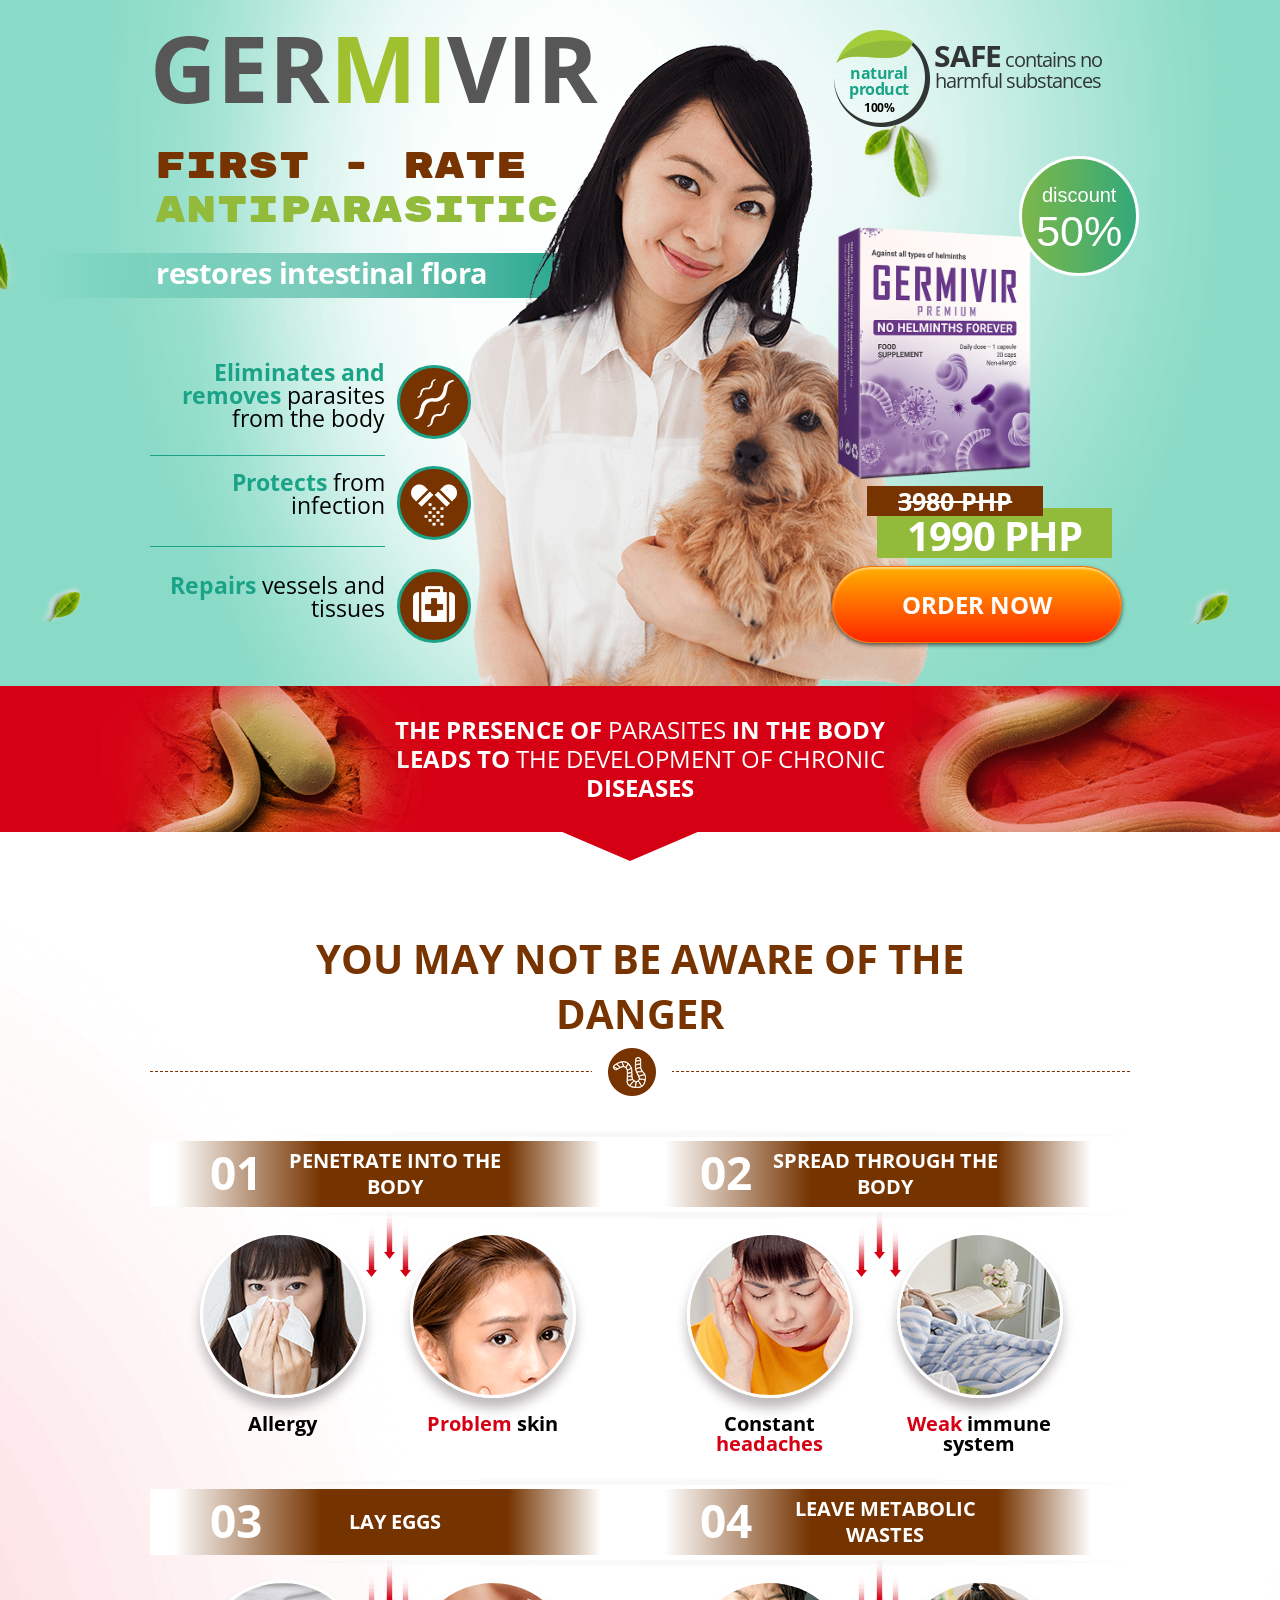
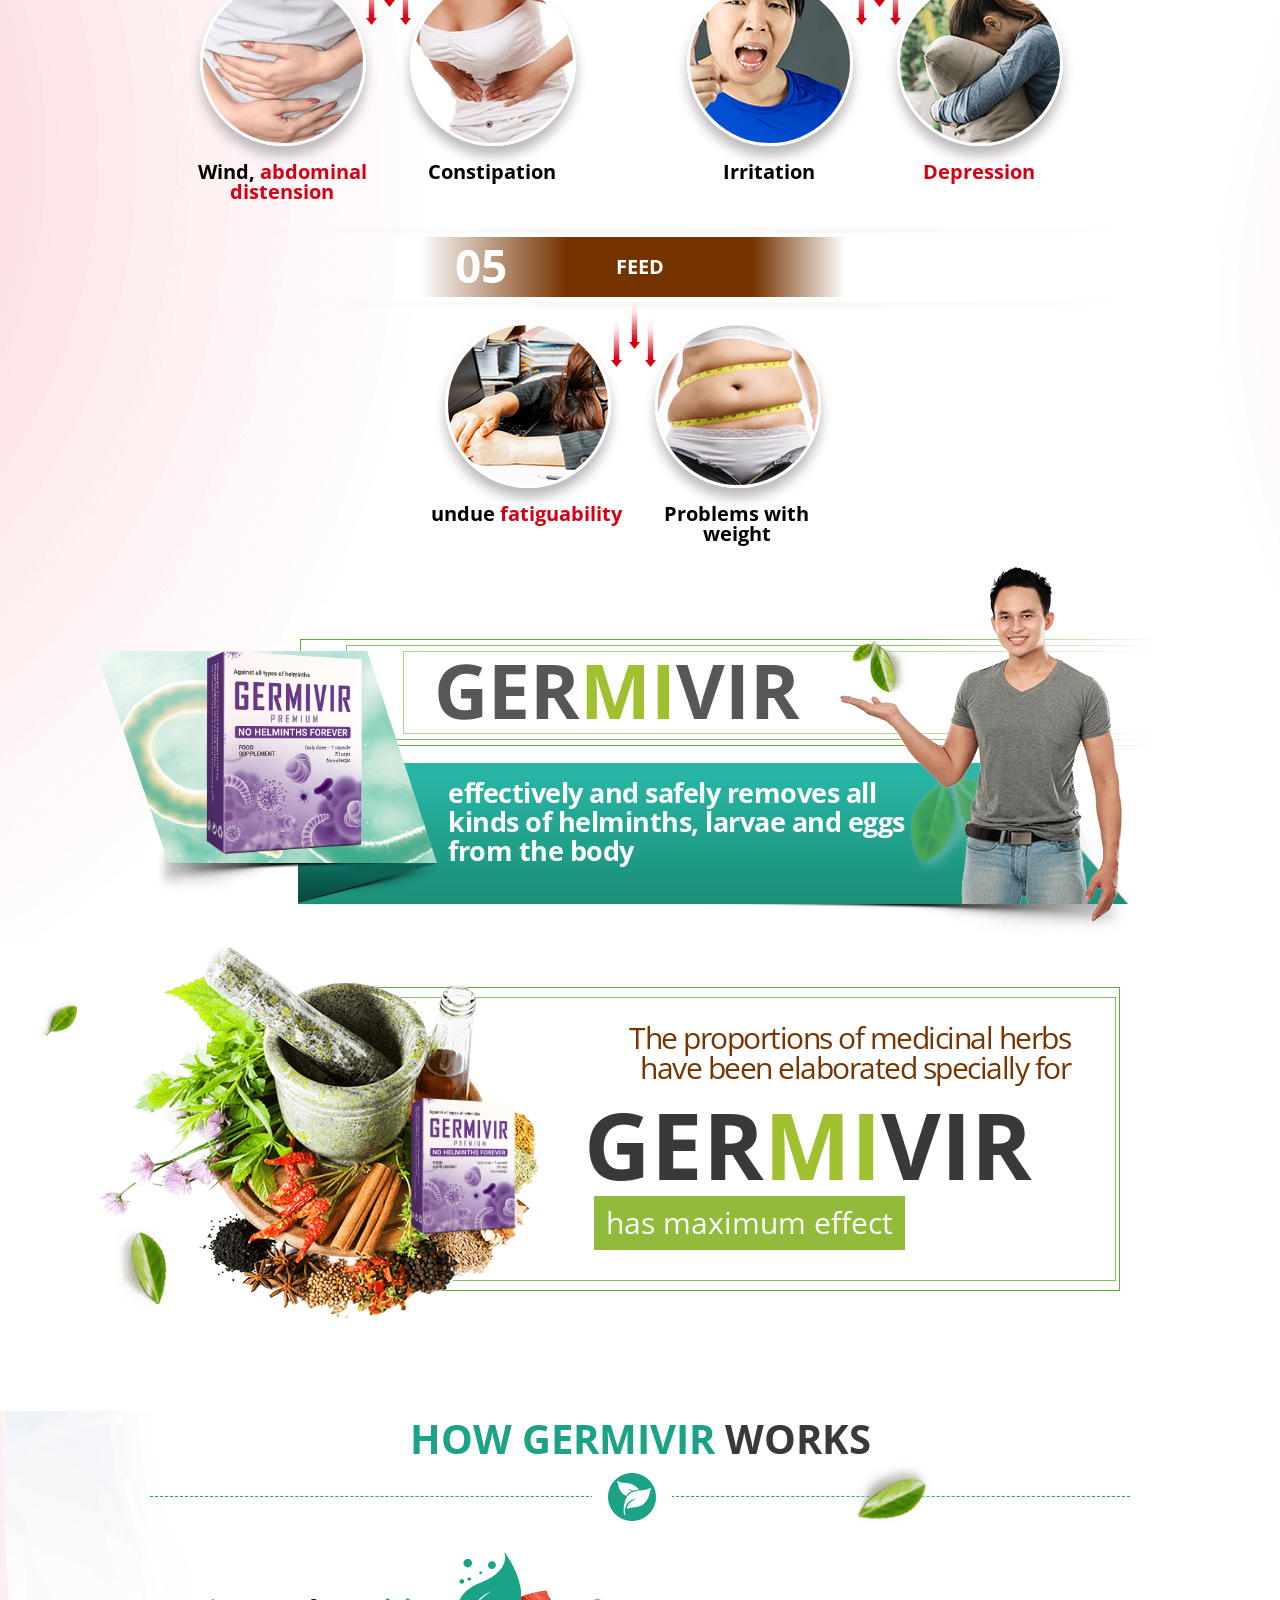
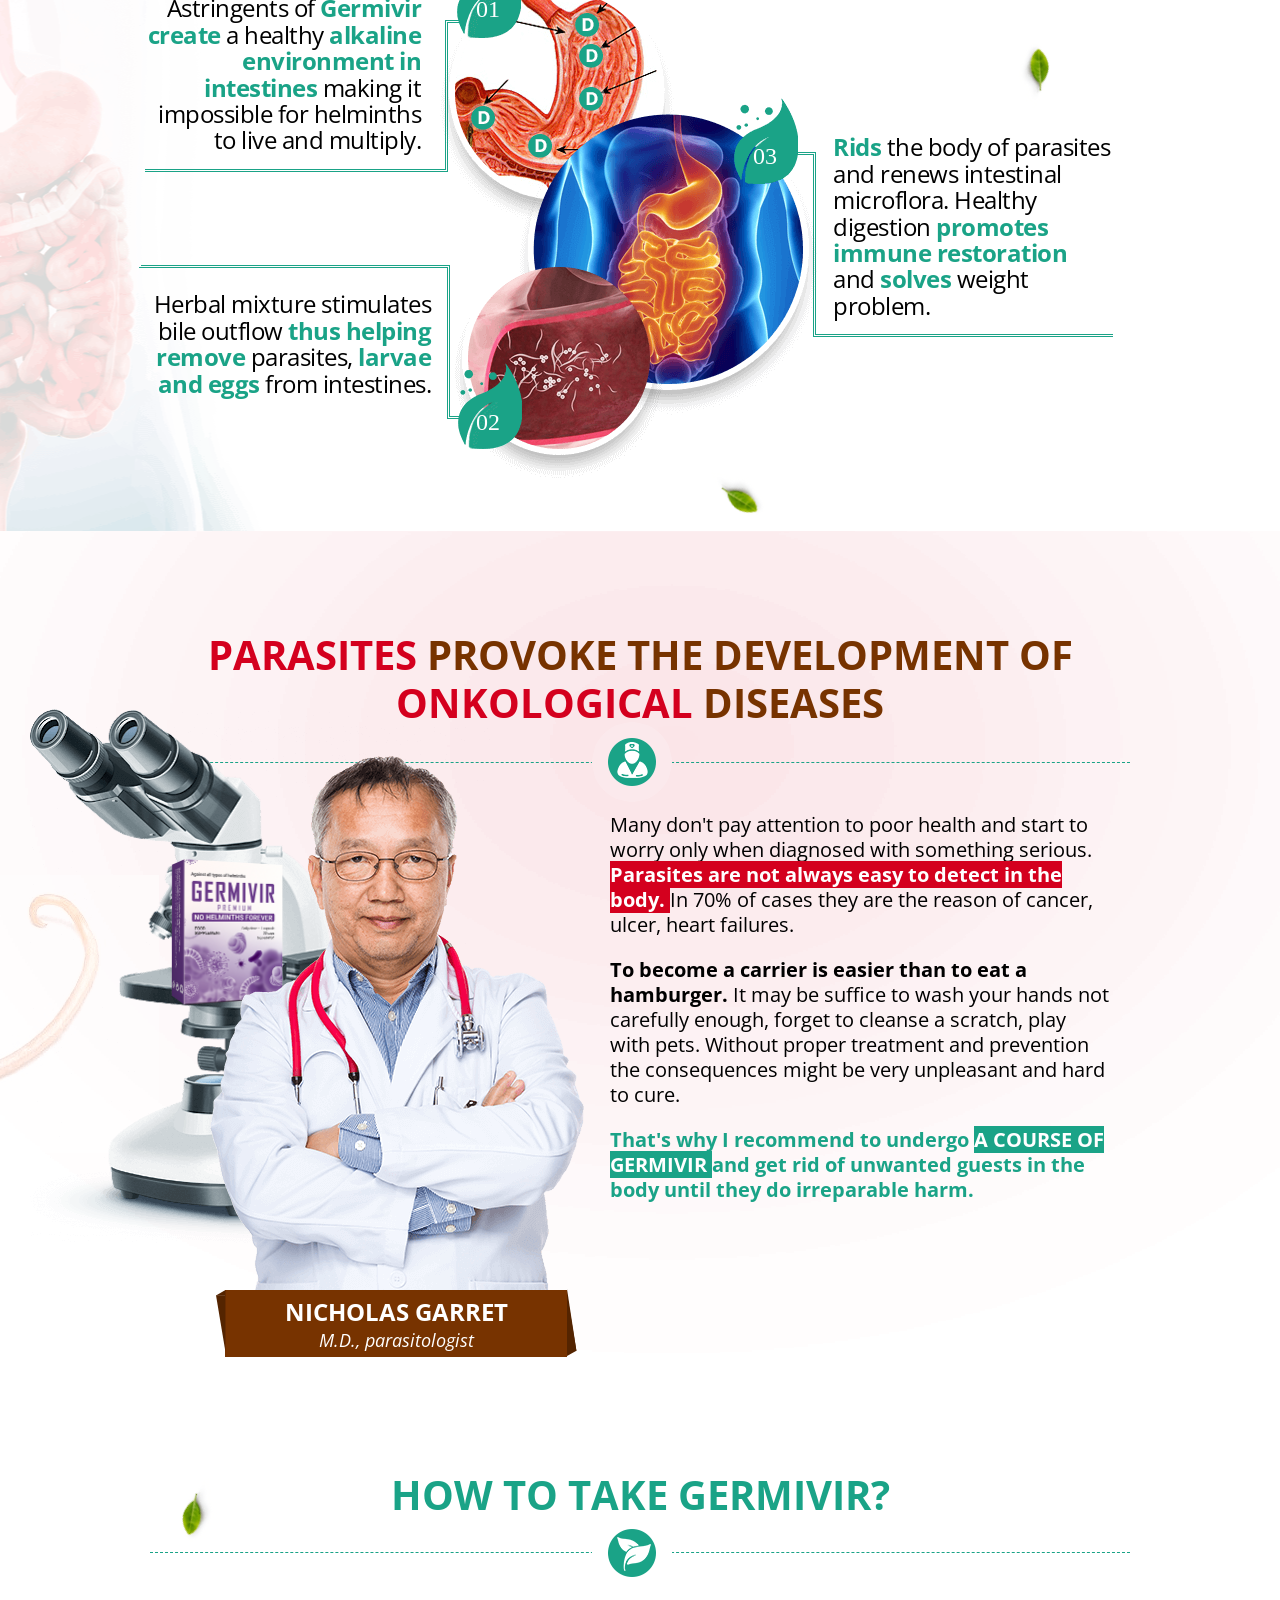
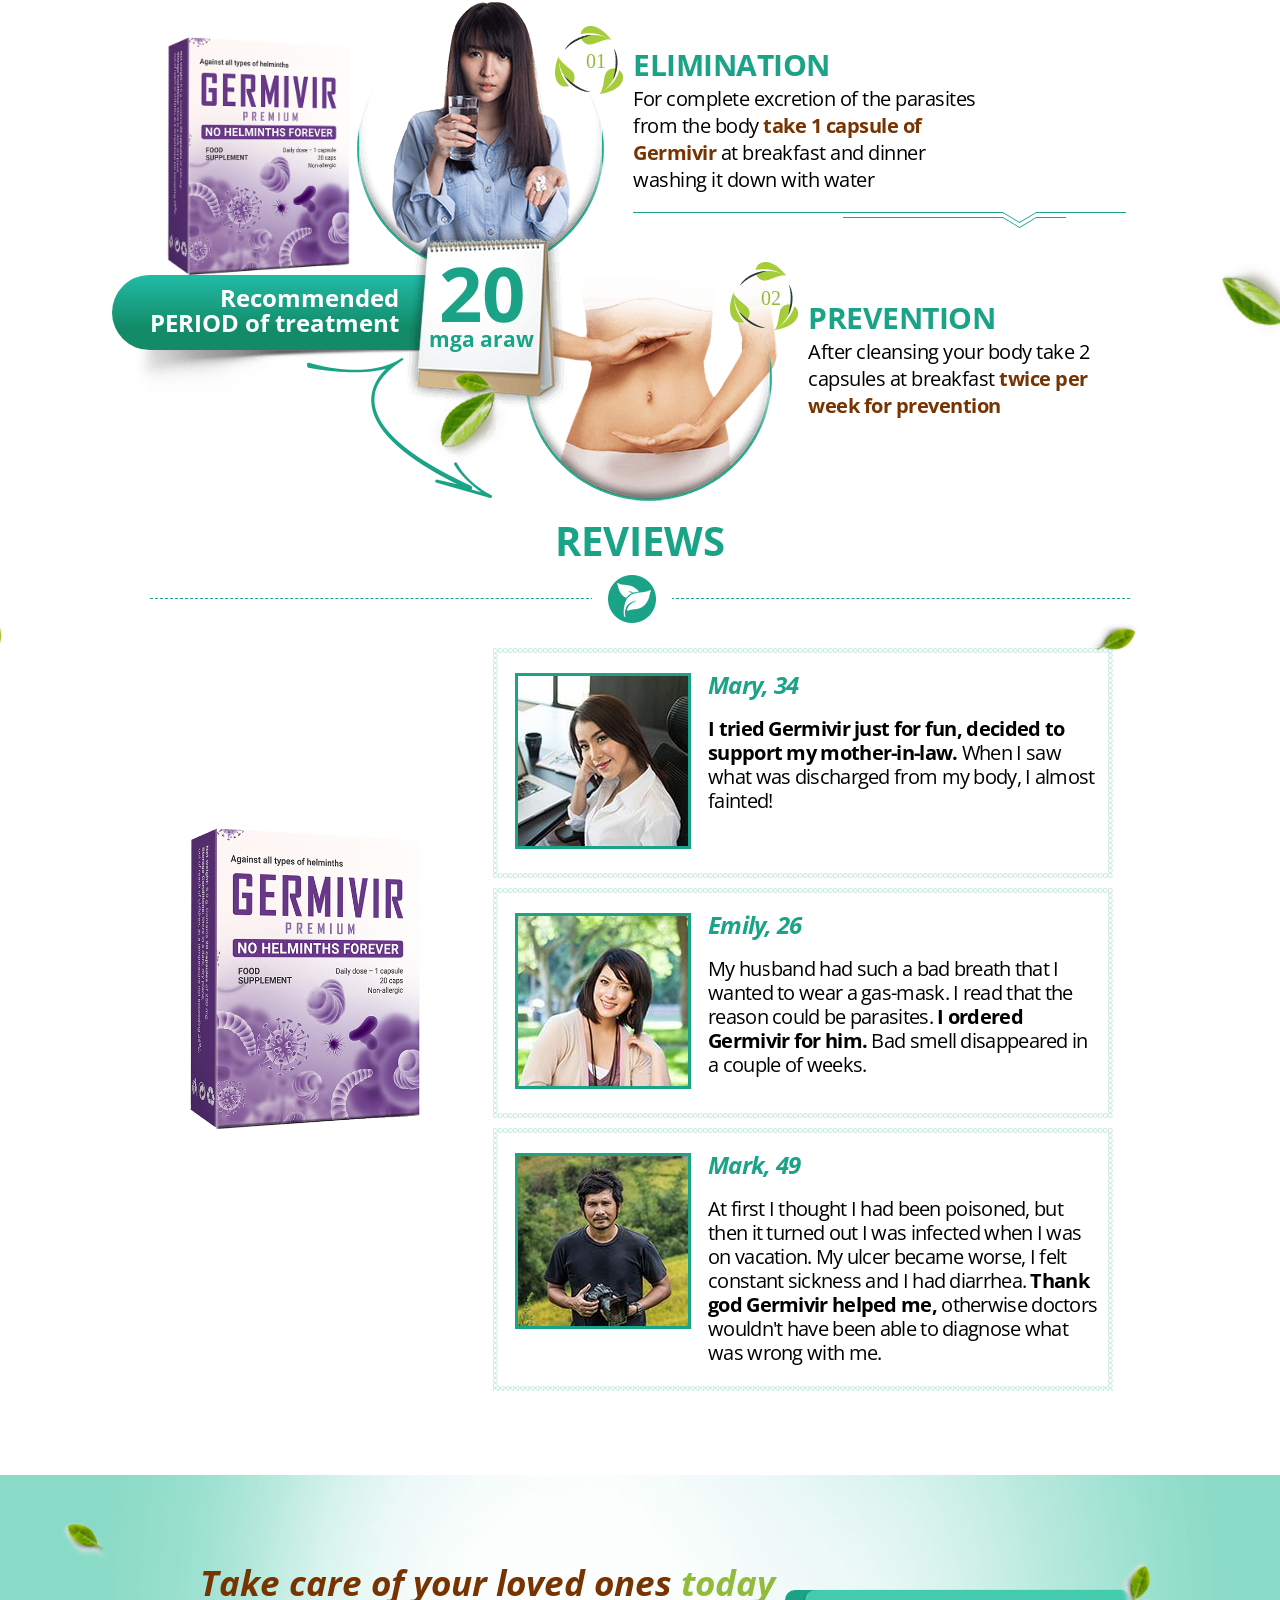
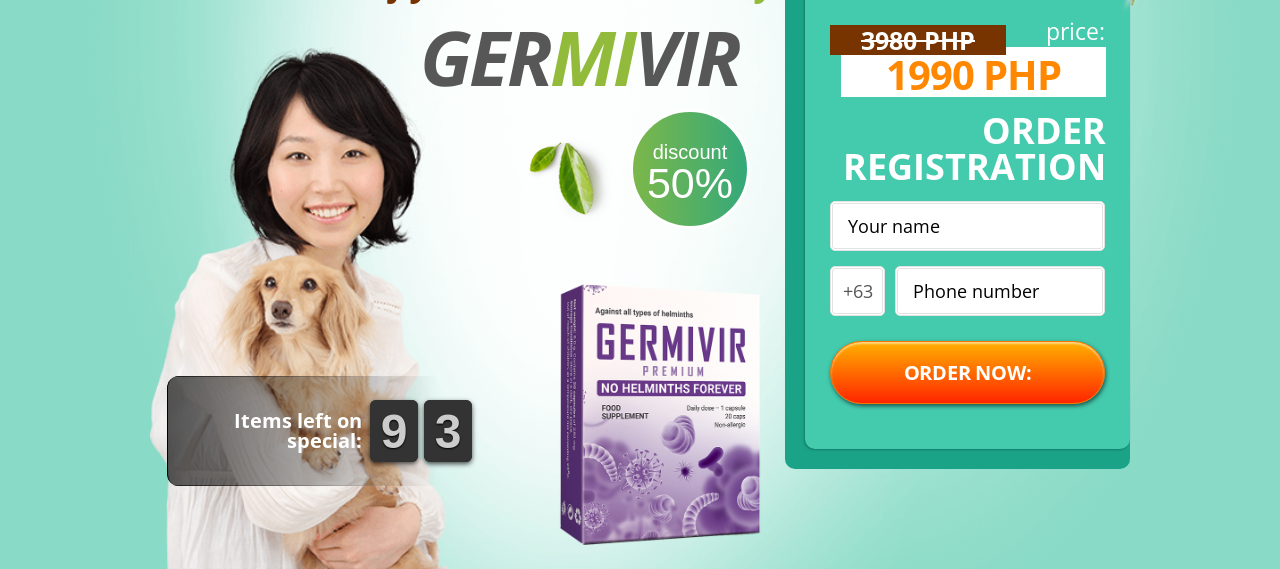
==== index.html @ 1454f328 "First commit: Landing Germivir Filipinas" ====
<!DOCTYPE html>
<html>

<head>
    <meta charset="utf-8">
    <meta content="width=device-width,initial-scale=1" name="viewport">
    <title> Germivir </title>
    <link rel="shortcut icon" href="img/favicon.png" type="image/x-icon">
    <link rel="preconnect" href="https://fonts.googleapis.com">
    <link rel="preconnect" href="https://fonts.gstatic.com" crossorigin>
    <link href="https://fonts.googleapis.com/css?family=Open+Sans:400,700|Rubik+Mono+One" rel="stylesheet">
    <link href="css/style.css" rel="stylesheet">
    <link href="css/flipclock1.css" rel="stylesheet">
    <link href="css/adaptiv.css" rel="stylesheet">
    <link href="css/slick.css" rel="stylesheet">
    <style>.blockRedLine3103 {display: none !important; }</style>
<script type="text/javascript" src="script_land.js" defer></script></head>

<body>
    <section class="section_first">
        <div class="limit">
            <div class="left_wrap">
                <div class="logo">Ger<span>mi</span>vir</div>
            </div>
            <div class="right_wrap">
                <div class="prod_natural">
                    <div class="icon">
                        <span> natural product</span>
                        <span>100%</span>
                    </div>
                    <span><b>safe</b> contains no harmful substances </span>
                </div>
            </div>
            <div class="container">
                <div class="left-cell">
                    <div class="slogan">
                        <div>
                            <p>First - rate <span> antiparasitic </span></p>
                        </div>
                    </div>
                    <div class="green_walper">
                        <p> restores intestinal flora </p>
                    </div>
                    <div class="problems">
                        <p><span> Eliminates and removes </span> parasites from the body </p>
                        <p><span> Protects </span> from infection </p>
                        <p><span> Repairs </span> vessels and tissues </p>
                    </div>
                </div>
                <div class="right-cell">
                    <div class="right_wrap_block">
                        <div class="prod_wrap">
                            <img class="image-web" src="img/5_product.png" width="260" alt="">
                            <img class="image-mob" src="img/1_product-mob.png" alt="">
                        </div>
                        <div class="sale">
                            <span> discount </span>
                            <span> 50% </span>
                        </div>
                        <div class="price_place">
                            <div class="praces">
                                <span class="old_price al-cost-promo">€</span>
                                <span class="new_price al-cost">€</span>
                            </div>
                            <div class="btn_shadow">
                                <button class="btn toform"> Order now</button>
                            </div>
                        </div>
                    </div>
                </div>
            </div>
        </div>
    </section>
    <section class="section_two">
        <div class="limit">
            <div class="text">
                <b>THE PRESENCE OF</b> PARASITES <b>IN THE BODY LEADS TO</b> THE DEVELOPMENT OF CHRONIC
                <b>DISEASES</b>
            </div>
        </div>
    </section>
    <section class="section_three">
        <div class="limit">
            <div class="header_three">
                <span> YOU MAY NOT BE AWARE OF <b>THE DANGER</b> </span>
            </div>
            <div class="body_three">
                <div class="section_three_punkts">
                    <div class="punkts-content">
                        <div class="before">01</div>
                        <span> PENETRATE INTO THE BODY </span>
                    </div>
                    <div class="punkts-content-img image-mob">
                        <div>
                            <div>
                                <span class="punkt-one"></span>
                                <p> Allergy </p>
                            </div>
                            <div>
                                <span class="punkt-two"></span>
                                <p><b>Problem</b> skin </p>
                            </div>
                        </div>
                    </div>
                    <div class="punkts-content">
                        <div class="before">02</div>
                        <span> SPREAD THROUGH THE BODY </span>
                    </div>
                </div>
                <div class="punkts-content-img">
                    <div class="image-web">
                        <div>
                            <span class="punkt-one">
                            </span>
                            <p> Allergy </p>
                        </div>
                        <div>
                            <span class="punkt-two"></span>
                            <p><b>Problem</b> skin </p>
                        </div>
                    </div>
                    <div class="last_div">
                        <div>
                            <span class="punkt-one"></span>
                            <p> Constant <b>headaches</b></p>
                        </div>
                        <div>
                            <span class="punkt-two"></span>
                            <p><b>Weak</b> immune system </p>
                        </div>
                    </div>
                </div>
            </div>
            <div class="body_three">
                <div class="section_three_punkts">
                    <div class="punkts-content">
                        <div class="before">03
                        </div>
                        <span> LAY EGGS </span>
                    </div>
                    <div class="punkts-content-img image-mob">
                        <div>
                            <div>
                                <span class="punkt-one"></span>
                                <p> Wind, <b>abdominal distension</b></p>
                            </div>
                            <div>
                                <span class="punkt-two"></span>
                                <p> Constipation </p>
                            </div>
                        </div>
                    </div>
                    <div class="punkts-content">
                        <div class="before">04</div>
                        <span> LEAVE METABOLIC WASTES </span>
                    </div>
                </div>
                <div class="punkts-content-img">
                    <div class="image-web">
                        <div>
                            <span class="punkt-one"></span>
                            <p> Wind, <b>abdominal distension</b></p>
                        </div>
                        <div>
                            <span class="punkt-two"></span>
                            <p> Constipation </p>
                        </div>
                    </div>
                    <div class="last_div">
                        <div>
                            <span class="punkt-one"></span>
                            <p> Irritation </p>
                        </div>
                        <div>
                            <span class="punkt-two"></span>
                            <p><b>Depression</b></p>
                        </div>
                    </div>
                </div>
            </div>
            <div class="body_three">
                <div class="section_three_punkts">
                    <div class="punkts-content">
                        <div class="before">05</div>
                        <span> FEED </span>
                    </div>
                </div>
                <div class="punkts-content-img">
                    <div>
                        <div>
                            <span class="punkt-one"></span>
                            <p> undue <b>fatiguability</b></p>
                        </div>
                        <div>
                            <span class="punkt-two"></span>
                            <p> Problems with weight </p>
                        </div>
                    </div>
                </div>
            </div>
        </div>
        <div class="limit">
            <div class="footer_three">
                <div class="green_block">
                    <div class="logo">
                        Ger<span>mi</span>vir
                    </div>
                </div>
            </div>
            <div class="green_block-info">
                <div class="green_block-info-text">
                    <div class="green_lable"></div>
                    <span> effectively and safely removes all kinds of helminths, larvae and eggs from the body </span>
                </div>
            </div>
        </div>
    </section>
    <!-- <section class="section_four">
        <div class="limit">
            <div class="header_four">
                <span> Only <b>natural</b> components </span>
            </div>
            <div class="row image-web">
                <div class="block">
                    <div class="block-row-one">
                        Five-petal Tibetan yarrow
                    </div>
                    <div class="block-row-two">
                        <div class="block-row-circle">
                            <div class="block-two-circle">
                            </div>
                        </div>
                        Paralizes helminths and contributes to their desintegration
                    </div>
                </div>
                <div class="block">
                    <div class="block-row-one">
                        Altai centaury
                    </div>
                    <div class="block-row-two">
                        <div class="block-row-circle">
                            <div class="block-two-circle">
                            </div>
                        </div>
                        Removes toxins and parasites from the body
                    </div>
                </div>
                <div class="block">
                    <div class="block-row-one">
                        Japanese narrow-leaved сloves
                    </div>
                    <div class="block-row-two">
                        <div class="block-row-circle">
                            <div class="block-two-circle">
                            </div>
                        </div>
                        Heal the damage on mucous membranes inflicted by parasites
                    </div>
                </div>
            </div>
            <div class="body_four image-mob">
                <div class="body_four-block">
                    <p> Five-petal Tibetan yarrow </p>
                    <div class="body_four-block-position">
                        <div class="block_centre">
                        </div>
                        <p class="green_text"> Paralizes helminths and contributes to their desintegration </p>
                    </div>
                </div>
                <div class="body_four-block">
                    <p> Altai centaury </p>
                    <div class="body_four-block-position">
                        <div class="block_centre">
                        </div>
                        <p class="green_text"> Removes toxins and parasites from the body </p>
                    </div>
                </div>
                <div class="body_four-block">
                    <p> Mga dahong-makitid na mga bumbilya </p>
                    <div class="body_four-block-position">
                        <div class="block_centre">
                        </div>
                        <p class="green_text"> Heal the damage on mucous membranes inflicted by parasites </p>
                    </div>
                </div>
            </div>
            <div class="image-mob green_line">
                <div class="btn_shadow">
                    <button class="btn toform"> Order now</button>
                </div>
            </div>
        </div>
    </section> -->
    <section class="section_five">
        <div class="limit">
            <div class="header_five">
                <div class="green_block">
                    <div> The proportions of medicinal herbs have been elaborated specially for
                    </div>
                    <div class="logo">Ger<span>mi</span>vir</div>
                    <p> has maximum effect </p>
                </div>
            </div>
        </div>
    </section>
    <section class="section_six">
        <div class="limit">
            <div class="header_six">
                <span> How Germivir <b>works</b></span>
            </div>
            <div class="section_six_blocks">
                <div class="body_six">
                    <img alt="" class="image-web" src="img/4_img_1.png">
                    <img alt="" class="image-mob" src="img/4_img_1-mob.png">
                    <div class="body_six_number image-web">01
                    </div>
                    <div class="body_six_number image-mob">1
                    </div>
                    <span class="body_six_text">
                        Astringents of <b>Germivir create</b> a healthy <b>alkaline environment in intestines</b> making it impossible for helminths to live and multiply.
                    </span>
                </div>
                <div class="body_six">
                    <img alt="" class="image-web" src="img/4_img_2.png">
                    <img alt="" class="image-mob" src="img/4_img_2-mob.png">
                    <div class="body_six_number image-web">02</div>
                    <div class="body_six_number image-mob">2</div>
                    <span class="body_six_text">
                        Herbal mixture stimulates bile outflow <b>thus helping remove</b> parasites, <b>larvae and eggs</b> from intestines.
                    </span>
                </div>
            </div>
            <div class="last_block">
                <div class="body_six-right">
                    <img alt="" class="image-web" src="img/4_img_3.png">
                    <img alt="" class="image-mob" src="img/4_img_3-mob.png">
                    <div class="body_six_number image-web">03
                    </div>
                    <div class="body_six_number image-mob">3
                    </div>
                    <span class="body_six_text">
                        <b>Rids</b> the body of parasites and renews intestinal microflora. Healthy digestion <b>promotes immune restoration</b> and <b>solves</b> weight problem.
                    </span>
                </div>
            </div>
        </div>
    </section>
    <section class="section_seven">
        <div class="limit">
            <div class="header_seven">
                <span><b>Parasites</b> provoke the development of <b>onkological</b> diseases </span>
            </div>
            <div class="body_seven">
                <img alt="" class="doctor" src="img/5_doctor.png">
                <div class="fio">
                    <div class="wrapper">
                        <svg class="header__angle__svg" preserveAspectRatio="none" version="1.1" viewBox="0 0 100 100" xml:space="preserve">
                            <polygon class="first__triangle" points="92,0 92,8.2 0,8.2 ">
                            </polygon>
                            <polygon class="last__triangle" points="92,8  92,92 0,8">
                            </polygon>
                        </svg>
                    </div>
                    <div> Nicholas Garret</div>
                    <div><i> M.D., parasitologist </i></div>
                    <div class="wrapper">
                        <svg class="header__angle__svg" preserveAspectRatio="none" version="1.1" viewBox="0 0 100 100" xml:space="preserve">
                            <polygon class="first__triangle" points="0,0  92,92.2  0,92.2">
                            </polygon>
                            <polygon class="last__triangle" points="0,7.8  92,92.2  0,100">
                            </polygon>
                        </svg>
                    </div>
                </div>
                <div class="body_seven-img">
                    <img alt="" src="img/5_product.png">
                </div>
                <div class="body_seven_right_block">
                    <p> Many don't pay attention to poor health and start to worry only when diagnosed with something serious.
                        <span> Parasites are not always easy to detect in the body. </span> In 70% of cases they are the reason of cancer, ulcer, heart failures.
                    </p>
                    <p>
                        <strong> To become a carrier is easier than to eat a hamburger. </strong> It may be suffice to wash your hands not carefully enough, forget to cleanse a scratch, play with pets. Without proper treatment and prevention the consequences might be very unpleasant and hard to cure.
                    </p>
                    <p> That's why I recommend to undergo
                        <span> a course of Germivir </span> and get rid of unwanted guests in the body until they do irreparable harm.
                    </p>
                </div>
            </div>
        </div>
    </section>
    <section class="section_eight">
        <div class="limit">
            <div class="header_eight">
                <span> How to take <b>Germivir?</b></span>
            </div>
            <div class="body_eight">
                <div class="body_eight_left_block image-web">
                    <img alt="" class="product" src="img/5_product.png">
                    <div class="body_eight_green_block">
                        <span> Recommended <b>period</b> of treatment </span>
                    </div>
                    <div class="calendar_text">
                        <p>20</p>mga araw
                    </div>
                </div>
                <div class="body_eight_right_block">
                    <div class="section_eight_wrap_box">
                        <img alt="" class="image-web" src="img/6_foto_1.png">
                        <span>01
                        </span>
                        <div>
                            <p> Elimination </p>
                            <p> For complete excretion of the parasites from the body
                                <b>take 1 capsule of Germivir</b> at breakfast and dinner washing it down with water
                            </p>
                        </div>
                    </div>
                    <div class="section_eight_wrap_box">
                        <img alt="" class="image-web" src="img/6_foto_2.png">
                        <span>02
                        </span>
                        <div>
                            <p> Prevention </p>
                            <p> After cleansing your body take 2 capsules at breakfast
                                <b>twice per week for prevention</b>
                            </p>
                        </div>
                    </div>
                </div>
                <div class="body_eight_left_block image-mob">
                    <img alt="" class="product" src="img/5_product.png">
                    <div class="body_eight_green_block">
                        <span> Recommended <b>period</b> of treatment </span>
                    </div>
                    <div class="calendar_text">
                        <p>20</p> mga araw
                    </div>
                </div>
            </div>
        </div>
    </section>
    <section class="section_nine">
        <div class="limit">
            <div class="header_eight">
                <span>Reviews</span>
            </div>
            <div class="body_nine">
                <div class="body_nine_left_block">
                    <img alt="" class="product" src="img/5_product.png">
                </div>
                <div class="body_nine_right_block image-web">
                    <div class="block_responces">
                        <div class="block_responces_background">
                            <div class="block_ava">
                            </div>
                            <p class="block_name"> Mary, 34 </p>
                            <p> <strong> I tried Germivir just for fun, decided to support my mother-in-law. </strong>
                                When I saw what was discharged from my body, I almost fainted! </p>
                        </div>
                    </div>
                    <div class="block_responces">
                        <div class="block_responces_background">
                            <div class="block_ava">
                            </div>
                            <p class="block_name"> Emily, 26 </p>
                            <p> My husband had such a bad breath that I wanted to wear a gas-mask. I read that the reason could be parasites.
                                <strong> I ordered Germivir for him. </strong> Bad smell disappeared in a couple of weeks.
                            </p>
                        </div>
                    </div>
                    <div class="block_responces">
                        <div class="block_responces_background">
                            <div class="block_ava">
                            </div>
                            <p class="block_name"> Mark, 49 </p>
                            <p> At first I thought I had been poisoned, but then it turned out I was infected when I was on vacation. My ulcer became worse, I felt constant sickness and I had diarrhea.
                                <strong> Thank god Germivir helped me, </strong> otherwise doctors wouldn't have been able to diagnose what was wrong with me.
                            </p>
                        </div>
                    </div>
                </div>
                <div class="body_nine_right_block reviews-list image-mob">
                    <div class="block_responces reviews_1">
                        <div class="block_responces_background">
                            <div class="block_ava">
                                <img alt="" src="img/7_foto1.jpg">
                            </div>
                            <p class="block_name"> Sally, 34 </p>
                            <p> <strong> I tried Germivir just for fun, decided to support my mother-in-law. </strong>
                                When I saw what was discharged from my body, I almost fainted! </p>
                        </div>
                    </div>
                    <div class="block_responces reviews_2">
                        <div class="block_responces_background">
                            <div class="block_ava">
                                <img alt="" src="img/7_foto2.jpg">
                            </div>
                            <p class="block_name"> Emily, 26 </p>
                            <p> My husband had such bad breath that I wanted to wear a gas-mask. I read that the reason could be parasites.
                                <strong> I ordered Germivir for him. </strong> Bad smell disappeared in a couple of weeks.
                            </p>
                        </div>
                    </div>
                    <div class="block_responces reviews_3">
                        <div class="block_responces_background">
                            <div class="block_ava">
                                <img alt="" src="img/7_foto3.jpg">
                            </div>
                            <p class="block_name"> Mark, 49 </p>
                            <p> At first I thought I had been poisoned, but then it turned out I was infected when I was on vacation. My ulcer became worse, I felt constant sickness and I had diarrhea.
                                <strong> Thank god Germivir helped me, </strong> otherwise doctors wouldn't have been able to diagnose what was wrong with me.
                            </p>
                        </div>
                    </div>
                </div>
            </div>
        </div>
    </section>
    <section class="secton_ten">
        <div class="limit">
            <div class="header_ten">
                <div class="logo image-mob">
                    Ger<span>mi</span>vir
                </div>
                <div class="secton_ten_title_right">
                    Take care of your loved ones <span> today </span>
                    <div class="logo image-web">
                        Ger<span>mi</span>vir
                    </div>
                </div>
            </div>
            <div class="content_ten">
                <div class="form_block">
                    <div class="form_block_img">
                        <img class="image-web" src="img/5_product.png" alt="">
                        <img class="image-mob" src="img/1_product-mob.png" alt="">
                    </div>
                    <div class="sale">
                        <span> discount
                        </span>
                        <span> 50%
                        </span>
                    </div>
                    <div class="form_block_form">
                        <div class="form_background">
                            <div class="praces">
                                <span class="word_price"> price:
                                </span>
                                <span class="old_price al-cost-promo">€</span>
                                <span class="new_price al-cost">€</span>
                            </div>
                            <span class="form_block_form_title"> order registration </span>
                            <form action="/land/order" class="form al-form" id="order_form" method="POST"><select class="al-country" name="country" style="display:none"></select>
                                <div class="input-wrapper">
                                    <input class="custom-input" name="name" placeholder="Your name" type="text" required="true">
                                </div>
                                <div class="phone-code">
                                    <input class="custom-input" type="text" name="areacode" value="+63" disabled="disabled">
                                    <div class="input-wrapper">
                                        <input class="custom-input" type="tel" name="phone" id="phone" placeholder="Phone number" required>
                                        <label for="phone"></label>
                                    </div>
                                </div>
                                <div class="btn_shadow">
                                    <button class="btn js_submit btn_animation" type="submit"> Order now:</button>
                                </div>
                            </form>
                        </div>
                    </div>
                </div>
                <div class="section_fourteen_bg_girl">
                    <img src="img/8_foto.png" alt="">
                </div>
                <div class="section_ten_gradient">
                    <div class="section_ten_bottom">
                        <div class="section_time">
                            <span> Items left on special: </span>
                            <div class="clock">
                            </div>
                        </div>
                    </div>
                </div>
            </div>
        </div>
    </section>
    <script src="js/jquery.js"></script>
    <script defer="" src="js/flipclock.js"></script>
    <script defer="" src="js/slick.js"></script>
    <script defer="" src="js/main.js"></script>
    <script src="/tl-validator.js?country=ph&lang=en&label=false"></script>
</body>

</html>
---- css/style.css ----
* {
    outline: 0;
    padding: 0;
    margin: 0;
    border: 0;
}

a {
    text-decoration: none;
    color: inherit;
}

button {
    outline: none;
    border: none;
}

body {
    font-family: 'Open Sans', sans-serif;
    font-size: 16px;
}

section {
    overflow: hidden;
}

.limit {
    position: relative;
    max-width: 1000px;
    margin: 0 auto;
    width: 980px;
}

.clear {
    overflow: hidden;
}

.visible {
    opacity: 1 !important;
}

.section_first {
    background: url("../img/1_bg.png") no-repeat center top / auto;
    background-size: 100% 100%;
    width: 100%;
    height: 100%;
    position: relative;
    margin-bottom: -3px;
}

.section_first .logo {
    font-size: 92px;
}

.form_block_img .image-mob {
    display: none;
}

.form_block .sale {
    display: none;
}

.logo {
    color: #575757;
    text-transform: uppercase;
    font-size: 75px;
    font-weight: bold;
    font-family: "Open Sans", sans-serif;
    /*    letter-spacing: -2px;
     margin-top: -101px;*/
}

.logo span {
    color: #a0c12f;
}

.left_wrap {
    width: 50%;
    display: inline-block;
    position: relative;
    line-height: 95px;
    z-index: 9;
    top: 20px;
    vertical-align: top;
}

.slogan {
    padding-top: 10px;
    margin-left: 5px;
}

.section_first .logo:before {
    content: "";
    background: url("../img/l_6.png") no-repeat;
    width: 92px;
    height: 101px;
    display: block;
    position: absolute;
    bottom: -191px;
    left: -215px;
    z-index: 0;
}

.slogan div {
    font-family: 'Rubik Mono One', sans-serif;
    color: #773300;
    font-size: 36px;
    line-height: 44px;
    font-weight: 500;
    margin-bottom: 20px;
    max-width: 400px;
    text-transform: uppercase;
}

.slogan div span {
    color: #92bb3c;
}

.green_walper {
    position: relative;
    left: -109px;
}

.green_walper p {
    background: rgba(255, 255, 255, 1);
    background: -webkit-gradient(left top, right top, color-stop(0%, rgba(255, 255, 255, 0)), color-stop(50%, rgba(26, 162, 135, 1)), color-stop(100%, rgba(255, 255, 255, 0)));
    background: -webkit-gradient(linear, left top, right top, from(rgba(255, 255, 255, 0)), color-stop(100%, rgba(26, 162, 135, 1)), to(rgba(255, 255, 255, 0)));
    background: linear-gradient(left, rgba(255, 255, 255, 0) 0%, rgba(26, 162, 135, 1) 100%, rgba(255, 255, 255, 0) 100%);
    width: 355px;
    padding: 5px 89px 10px 115px;
    color: white;
    line-height: 30px;
    font-family: 'Open Sans', sans-serif;
    font-size: 29px;
    letter-spacing: -0.5px;
    font-weight: bold;
}

.right_wrap {
    position: absolute;
    width: 49%;
    top: 0;
    display: inline-block;
    vertical-align: top;
}

.section_first .limit:after {
    content: "";
    display: block;
    clear: both;
}

.container {
    margin-top: 25px;
}

.section_first .limit .container:after {
    content: "";
    background: url("../img/1_foto.png") no-repeat;
    background-size: 100% 100%;
    width: 481px;
    height: 668px;
    display: block;
    position: absolute;
    bottom: 0;
    right: 200px;
    z-index: 0;
}

.prod_natural {
    font-family: 'Open Sans', sans-serif;
    font-size: 30px;
    color: #313534;
    position: relative;
    top: -80px;
    right: -194px;
    margin-bottom: 100px;
}

.prod_natural:before {
    content: "";
    background: url("../img/l_7.png") no-repeat;
    width: 97px;
    height: 110px;
    display: block;
    position: relative;
    bottom: -191px;
    right: -522px;
    z-index: 0;
}

.prod_natural span {
    font-size: 20px;
    width: 193px;
    display: inline-block;
    position: relative;
    left: 5px;
    top: 11px;
    line-height: 1;
    letter-spacing: -1px;
}

.prod_natural span b {
    font-size: 30px;
    font-weight: bold;
    text-transform: uppercase;
    margin-left: -1px;
}

.prod_natural .icon {
    display: block;
    float: left;
    position: relative;
    width: 96px;
    height: 97px;
    -webkit-box-sizing: border-box;
            box-sizing: border-box;
    text-align: center;
    color: #000;
    line-height: 0.8;
    background: url("../img/1_natural.png") no-repeat;
    z-index: 100;
}

.prod_natural .icon:before {
    content: "";
    background: url("../img/l_8.png") no-repeat;
    width: 93px;
    height: 95px;
    display: block;
    position: absolute;
    top: 87px;
    right: -24px;
    z-index: 0;
}

.icon span:first-child {
    font-size: 16px;
    color: #1aa387;
    position: relative;
    top: 35px;
    left: 0;
    width: 90px;
}

.icon span {
    display: block;
    font-size: 12px;
    font-weight: bold;
    position: relative;
    top: 40px;
    letter-spacing: -0.5px;
    width: 120px;
    left: -15px;
}

.problems {
    width: 325px;
    padding: 40px 0;
    margin-top: -70px;
}

.problems:before {
    content: "";
    background: url("../img/l_1.png") no-repeat;
    width: 70px;
    height: 72px;
    display: block;
    position: relative;
    bottom: -315px;
    left: -120px;
    z-index: 0;
}

.problems p {
    margin-right: 90px;
    margin-top: 21px;
    margin-bottom: 15px;
    list-style-type: none;
    font-size: 23px;
    line-height: 1;
    position: relative;
    display: block;
    z-index: 10;
    text-align: right;
    min-height: 50px;
    border-bottom: 1px solid #1aa387;
    padding: 0px 0px 25px 0;
}

.problems p:nth-child(2) {
    top: -6px;
}

.problems p:after {
    content: "";
    background: url("../img/1_check.png") center #773300;
    background-repeat: no-repeat;
    width: 68px;
    height: 68px;
    display: block;
    position: absolute;
    top: 50%;
    border: 3px solid #1aa387;
    border-radius: 50%;
    margin-top: -43px;
    left: 247px;
    padding: 0px;
}

.problems p:nth-of-type(1):after {
    background-position: 11px 11px;
}

.problems p:nth-of-type(2):after {
    background-position: 11px -74px;
}

.problems p:nth-of-type(3):after {
    background-position: 11px -157px;
}

.problems p:last-child {
    border-bottom: none;
}

.left-cell {
    width: 49%;
    display: inline-block;
    position: relative;
    top: 15px;
}

.right-cell {
    width: 49%;
    display: inline-block;
    position: absolute;
    bottom: 0px;
}

.problems p span {
    color: #1aa387;
    font-weight: bold;
}

.right_wrap_back {
    margin-top: 10px;
}

.right_wrap_back img {
    width: 418px;
    position: absolute;
    z-index: -1;
    bottom: 0px;
    right: -250px;
}

.lables {
    position: absolute;
    right: 0px;
    bottom: 195px;
}

.price_place {
    right: -178px;
    height: 185px;
    bottom: 88px;
    position: relative;
    z-index: 1;
}

.btn_shadow {
    width: 290px;
    border-radius: 50px;
    -webkit-box-shadow: 0px 2px 4px rgba(0, 0, 0, 0.6);
            box-shadow: 0px 2px 4px rgba(0, 0, 0, 0.6);
    margin-top: 0px;
}

.praces {
    width: 215px;
    text-align: right;
    font-weight: bold;
    line-height: 1.5;
    left: 35px;
    position: relative;
}

.praces span {
    display: block;
}

.praces .old_price {
    font-size: 25px;
    color: #fff;
    background: #773300;
    padding: 0px 8px;
    width: 160px;
    line-height: 30px;
    text-decoration: line-through;
    z-index: 99;
    /* margin-bottom: -8px; */
    text-align: center;
    position: relative;
}

.praces .new_price {
    font-size: 40px;
    color: #fff;
    font-weight: bold;
    width: 235px;
    letter-spacing: -1px;
    text-align: center;
    background: #92bb3c;
    padding: 6px 0px 0;
    display: block;
    line-height: 1.1;
    margin: -8px 0 8px 10px;
    z-index: 9;
}

.btn {
    cursor: pointer;
    text-transform: uppercase;
    width: 290px;
    background: #ffb000;
    background: -webkit-gradient(linear, left top, left bottom, from(#ffb000), to(#ff2500));
    background: linear-gradient(to bottom, #ffb000 0%, #ff2500 100%);
    padding: 21px 24px;
    border-radius: 50px;
    font-weight: bold;
    font-size: 24px;
    font-family: 'Open Sans', sans-serif;
    color: white;
    border: solid 1px #f87500;
    -webkit-box-shadow: inset 0px 2px 2px 0px rgba(255, 255, 255, 0.5);
    box-shadow: inset 0px 2px 2px 0px rgba(255, 255, 255, 0.5);
    transition: all 0.5s ease-in-out;
    -webkit-transition: all 0.5s ease-in-out;
    -moz-transition: all 0.5s ease-in-out;
    -o-transition: all 0.5s ease-in-out;
}

.btn:hover {
    background: #ffd300;
    background: -webkit-gradient(linear, left top, left bottom, from(#ff0900), to(#ffd300));
    background: linear-gradient(to bottom, #ff0900 0%, #ffd300 100%);
    transform: scale(1.1);
    -moz-transform: scale(1.1);
    -ms-transform: scale(1.1);
    -webkit-transform: scale(1.1);
    -o-transform: scale(1.1);
}

.btn_animation {
    margin-left: 0 !important;
}

.sale {
    display: block;
    position: relative;
    width: 120px;
    height: 120px;
    padding-top: 20px;
    border-radius: 50%;
    text-align: center;
    font-size: 20px;
    font-family: 'Impact', sans-serif;
    color: white;
    right: -365px;
    bottom: 298px;
    z-index: 100;
    background: rgb(30, 87, 153);
    background: -webkit-gradient(linear, left top, right top, from(rgba(30, 87, 153, 1)), color-stop(0%, rgba(124, 183, 74, 1)), color-stop(98%, rgba(53, 169, 121, 1)), color-stop(98%, rgba(53, 169, 121, 1)), to(rgba(53, 169, 121, 1)));
    background: linear-gradient(to right, rgba(30, 87, 153, 1) 0%, rgba(124, 183, 74, 1) 0%, rgba(53, 169, 121, 1) 98%, rgba(53, 169, 121, 1) 98%, rgba(53, 169, 121, 1) 100%);
    filter: progid: DXImageTransform.Microsoft.gradient( startColorstr='#1e5799', endColorstr='#35a979', GradientType=1);
    -webkit-box-sizing: border-box;
    box-sizing: border-box;
    border: 3px solid #fefefe;
}

.sale span {
    display: block;
    margin-top: 5px;
}

.sale span:last-child {
    font-size: 43px;
    margin-top: 0;
}

.prod_wrap {
    position: relative;
    bottom: 0px;
    z-index: 2;
    right: -240px;
    width: 235px;
    margin-top: -70px;
}

.prod_wrap:before {
    content: "";
    background: url("../img/l_1.png") no-repeat;
    width: 70px;
    height: 72px;
    display: block;
    position: relative;
    bottom: -431px;
    right: -284px;
    z-index: 0;
}

.prod_wrap img {
    max-width: 145%;
    margin-bottom: -30px;
    margin-left: -90px;
}

.section_two {
    background: #d50014;
    display: block;
    position: relative;
    width: 100%;
    height: 100%;
    margin-bottom: -1px;
}

.section_two .text {
    position: relative;
    margin: 0px auto;
    width: 530px;
    padding: 30px 0;
    font-size: 24px;
    text-align: center;
    color: #fff;
    line-height: 1.2;
}

.section_two .text:before {
    content: "";
    background: url("../img/1_nav_pic1.png") 50% no-repeat;
    width: 327px;
    height: 269px;
    z-index: 2;
    display: block;
    position: absolute;
    left: -280px;
    top: -24px;
}

.section_two .text:after {
    content: "";
    background: url("../img/1_nav_pic2.png") 50% no-repeat;
    width: 536px;
    height: 175px;
    z-index: 2;
    display: block;
    position: absolute;
    right: -495px;
    top: 0px;
}

.section_three .limit:first-child:before {
    content: "";
    width: 0;
    height: 0;
    border-left: 70px solid transparent;
    border-right: 70px solid transparent;
    border-top: 30px solid #d50014;
    display: block;
    position: absolute;
    left: calc(50% - 80px);
    top: 0px;
}

.header_three span {
    color: #773300;
    font-size: 40px;
    font-weight: bold;
    text-align: center;
    padding: 100px 130px 30px 130px;
    display: block;
    border-bottom: 1px dashed #773300;
    text-transform: uppercase;
    margin-bottom: 35px;
}

.header_three span b {
    font-weight: bold;
}

.right_wrap_block {
    position: relative;
    left: 24px;
    bottom: -70px;
}

.header_three:after {
    content: "";
    background: url("../img/icon1.png") top center no-repeat;
    width: 84px;
    height: 84px;
    z-index: 2;
    display: block;
    position: relative;
    left: 440px;
    top: -77px;
}

.header_three {
    margin-bottom: -120px;
}

.header_two {
    position: relative;
    margin: 0px 0 45px 0px;
}

.header_two div {
    line-height: 0.8;
    display: inline-block;
}

.title {
    font-family: 'Playfair Display', serif;
    width: 406px;
}

.title span {
    display: block;
}

.title span:first-child {
    font-size: 44px;
    color: #3d615f;
    font-weight: 900;
    text-align: right;
}

.title span:first-child b {
    text-transform: uppercase;
}

.title span:last-child {
    font-size: 100px;
    color: #770000;
    font-weight: 900;
    text-transform: uppercase;
}

.reasons {
    margin: 0 auto;
    z-index: 10;
    position: relative;
}

.reason {
    width: 215px;
    height: 398px;
    float: left;
    margin: 18px 50px 0px -10px;
    text-align: center;
}

.reason:nth-child(4) {
    margin: 18px 0px 0px -10px;
}

.reason_img {
    position: relative;
    min-height: 273px;
}

.stress_type img {
    margin: -14px 0 0px 14px;
}

.food_type img {
    margin: -9px 0px 0 -27px;
}

.eco_type img {
    margin: 20px 0 0 26px;
}

.vit_type img {
    margin: -14px 0px 0 -39px;
}

.reason_img img {}

.description {
    display: block;
    background: url("../img/2_text.png");
    padding: 9px 14px 50px 26px;
    background-repeat: no-repeat;
    background-size: 100% 100%;
    -webkit-box-sizing: content-box;
            box-sizing: content-box;
    color: white;
    line-height: 24px;
    letter-spacing: -1px;
    font-family: 'Open Sans', sans-serif;
    text-transform: uppercase;
    text-align: center;
    font-size: 24px;
}

.food_type {
    margin-left: 12px;
}

.section_three {
    background: url("../img/2_bg.png") no-repeat center top;
    width: 100%;
    height: 100%;
    position: relative;
    z-index: 0;
    padding-bottom: 56px;
    margin-bottom: -46px;
}

.punkts-content {
    background: rgba(255, 255, 255, 1);
    background: -webkit-gradient(left top, right top, color-stop(5%, rgba(255, 255, 255, 1)), color-stop(35%, rgba(117, 51, 0, 1)), color-stop(73%, rgba(117, 51, 0, 1)), color-stop(92%, rgba(255, 255, 255, 1)));
    background: -webkit-gradient(linear, left top, right top, color-stop(5%, rgba(255, 255, 255, 1)), color-stop(35%, rgba(117, 51, 0, 1)), color-stop(73%, rgba(117, 51, 0, 1)), color-stop(92%, rgba(255, 255, 255, 1)));
    background: linear-gradient(to right, rgba(255, 255, 255, 1) 5%, rgba(117, 51, 0, 1) 35%, rgba(117, 51, 0, 1) 73%, rgba(255, 255, 255, 1) 92%);
    filter: progid: DXImageTransform.Microsoft.gradient( startColorstr='#ffffff', endColorstr='#ffffff', GradientType=1);
    color: #ffffff;
    font-weight: bold;
    position: relative;
    display: table;
}

.punkts-content .before {
    position: absolute;
    color: white;
    font-size: 46px;
    font-family: 'Open Sans', sans-serif;
    top: 50%;
    margin-top: -33px;
    left: 60px;
    font-weight: bold;
    z-index: 20;
}

.body_three .section_three_punkts:first-child .punkts-content:first-child span:first-child {
    position: relative;
    left: 0%;
}

.section_three_punkts:after {
    content: "";
    display: table;
    clear: both;
}

.punkts-content span:first-child {
    font-size: 46px;
    display: table-cell;
    vertical-align: middle;
}

.punkts-content span:nth-child(2) {
    font-size: 20px;
    text-transform: uppercase;
    display: inline-block;
    vertical-align: middle;
    line-height: 1.3;
    text-align: center;
    position: relative;
    padding: 7px 0;
    margin: auto;
    width: 250px;
}

.punkts-content:before {
    content: "";
    background: url("../img/2_arrows.png") no-repeat;
    position: absolute;
    height: 70px;
    width: 45px;
    left: 44%;
    bottom: -70px;
}

.punkts-content-img {
    font-size: 20px;
    font-weight: bold;
    color: #000000;
}

.punkts-content-img div {
    position: relative;
    left: 18px;
}

.punkts-content-img .last_div {
    position: relative;
    left: 85px;
}

.punkts-content-img div div {
    float: left;
    width: 210px;
}

.punkts-content-img div div span {
    width: 160px;
    height: 160px;
    position: relative;
    border: 3px solid #ffffff;
    border-radius: 94px;
    -webkit-box-shadow: 0px 10px 12px #bfbabb;
            box-shadow: 0px 10px 12px #bfbabb;
    top: 25px;
    display: inline-block;
    margin-right: 26px;
    margin-left: 14px;
}

.body_three {
    margin: 70px 0 0 0;
}

.punkts-content-img div:first-child div .punkt-one {
    background: url("../img/2_foto_1.png") no-repeat;
    background-position: -128px 0px;
}

.punkts-content-img div:first-child div .punkt-two {
    background: url("../img/2_foto_2.png") no-repeat;
    background-position: -89px 0px;
}

.punkts-content-img div:nth-child(2) div .punkt-one {
    background: url("../img/2_foto_3.png") no-repeat;
    background-position: -111px -26px;
}

.punkts-content-img div:nth-child(2) div .punkt-two {
    background: url("../img/2_foto_4.png") no-repeat;
    background-position: -55px 0px;
}

.body_three:nth-child(3) .punkts-content-img div:first-child div .punkt-one {
    background: url("../img/2_foto_5.png") no-repeat;
    background-position: -92px 0px;
}

.body_three:nth-child(3) .punkts-content-img div:first-child div .punkt-two {
    background: url("../img/2_foto_6.png") no-repeat;
    background-position: -60px 0px;
}

.body_three:nth-child(3) .punkts-content-img div:nth-child(2) div .punkt-one {
    background: url("../img/2_foto_7.png") no-repeat;
    background-position: -98px -26px;
}

.body_three:nth-child(3) .punkts-content-img div:nth-child(2) div .punkt-two {
    background: url("../img/2_foto_8.png") no-repeat;
    background-position: -100px -7px;
}

.body_three:last-child .punkts-content-img div div .punkt-one {
    background: url("../img/2_foto_9.png") no-repeat;
    background-position: -25px -25px;
}

.body_three:last-child .punkts-content-img div div .punkt-two {
    background: url("../img/2_foto_10.png") no-repeat;
    background-position: -69px -3px;
}

.punkts-content-img div div p {
    text-align: center;
    position: relative;
    width: 192px;
    /* left: -16px; */
    line-height: 1;
    /* margin-top: 180px; */
    top: 35px;
    display: block;
}

.footer__shipment {
    text-align: center;
    font-size: 21px;
    font-weight: 700;
    font-style: normal;
    margin: 5px 0;
    color: #ffffff;
}

.footer__total {
    text-align: center;
    font-size: 24px;
    font-weight: 700;
    font-style: normal;
    margin: 5px 0;
    color: #ffffff;
    text-transform: uppercase;
}

.section_three_punkts {
    position: relative;
    width: 100%;
    display: table;
}

.body_three:last-child .section_three_punkts .punkts-content {
    padding: 10px 0px;
}

.body_three:last-child .punkts-content-img div {
    position: relative;
    left: 14%;
}

.body_three .section_three_punkts .punkts-content:nth-child(2) {
    width: 320px;
    padding: 0 35px;
}

.body_three .section_three_punkts .punkts-content {
    display: table-cell;
    width: 50%;
    vertical-align: middle;
    text-align: center;
}

.section_three_punkts:before {
    content: "";
    background: url("../img/2_shadow_up.png") no-repeat;
    position: absolute;
    height: 9px;
    width: 100%;
    top: -13px;
}

.section_three_punkts:after {
    content: "";
    background: url("../img/2_shadow_down.png") no-repeat;
    position: absolute;
    height: 9px;
    width: 100%;
    left: 0;
    bottom: -14px;
}

.body_three:after {
    content: "";
    display: table;
    clear: both;
}

.punkts-content-img:after {
    content: "";
    display: table;
    clear: both;
}

.punkts-content-img div div p b {
    color: #d50014;
}

.footer_three {
    border: 1px solid #64aa36;
    padding: 5px 9px 5px 45px;
    position: relative;
    margin-top: 130px;
    left: 150px;
}

.header_five {
    border: 1px solid #64aa36;
    padding: 9px 3px 9px 30px;
    position: relative;
    margin-top: 70px;
    margin-right: 10px;
    margin-left: 170px;
}

.header_five:after {
    content: "";
    background: url("../img/3_pic_cap.png") no-repeat;
    position: absolute;
    height: 373px;
    width: 516px;
    left: -294px;
    bottom: -30px;
}

.header_five .green_block:after {
    content: "";
    background: url("../img/5_product.png") no-repeat;
    position: absolute;
    height: 207px;
    width: 136px;
    right: 590px;
    bottom: -15px;
    z-index: 9;
    background-size: 140px;
}

.footer_three .green_block {
    border: 1px solid #85bc61;
    padding: 5px 0px 5px 56px;
}

.green_block {
    border: 1px solid #85bc61;
    padding: 25px 45px 30px 232px;
}

.green_block .logo {
    border: 1px solid #afd396;
    line-height: 66px;
    padding: 5px 400px 10px 30px;
    margin-top: 0;
    width: 425px;
}

.header_five .green_block .logo {
    border: none;
    line-height: 103px;
    padding: 0;
    font-size: 92px;
    margin-top: 10px;
    width: 425px;
    letter-spacing: 0px;
    color: #393939;
}

.header_five .green_block div:first-child {
    color: #773300;
    line-height: 30px;
    font-size: 30px;
    text-align: right;
    letter-spacing: -1.5px;
}

.header_five .green_block p {
    color: #ffffff;
    background: #92bb3c;
    line-height: 30px;
    font-size: 30px;

    margin-left: 10px;
    padding: 12px;
    display: inline-block;
}

.footer_three:after {
    content: "";
    background: -webkit-gradient(linear, right top, left top, color-stop(43%, rgba(255, 255, 255, 1)), to(rgba(255, 255, 255, 0)));
    background: linear-gradient(to left, rgba(255, 255, 255, 1) 43%, rgba(255, 255, 255, 0) 100%);
    filter: progid: DXImageTransform.Microsoft.gradient( startColorstr='#ffffff', endColorstr='#00ffffff', GradientType=1);
    width: 465px;
    min-height: 134px;
    height: 100%;
    position: absolute;
    right: -80px;
    top: -6px;
}

.footer_three:before {
    content: "";
    background: url("../img/l_2.png") no-repeat;
    width: 92px;
    height: 101px;
    display: block;
    position: absolute;
    top: -3px;
    right: 337px;
    z-index: 0;
}

.header_four:before {
    content: "";
    background: url("../img/l_1.png") no-repeat;
    width: 70px;
    height: 72px;
    display: block;
    position: relative;
    top: 85px;
    left: -50px;
    z-index: 0;
}

.body_four {
    margin-top: -55px;
}

.body_four-block {
    width: 304px;
    float: left;
    min-height: 458px;
    background: #7fd8c2;
    border: 1px solid #7fd8c2;
    margin: 0 8px;
    -webkit-box-shadow: 0px 1px 2px #b7b8b1;
            box-shadow: 0px 1px 2px #b7b8b1;
    position: relative;
}

.body_four-block:last-child:before {
    content: "";
    background: url("../img/l_3.png") no-repeat;
    width: 70px;
    height: 73px;
    display: block;
    position: absolute;
    bottom: 14px;
    right: -160px;
    z-index: 0;
}

.body_four-block:after {
    content: "";
    background: url("../img/substrate_shadow.png") no-repeat;
    width: 361px;
    height: 307px;
    background-size: 94% 95%;
    display: block;
    position: absolute;
    bottom: -44px;
    right: -39px;
    z-index: -1;
}

.body_four-block p:first-child {
    font-size: 24px;
    width: 226px;
    text-align: center;
    font-weight: bold;
    margin: 25px auto 10px;
    line-height: 24px;
}

.body_four-block:nth-child(2) p:first-child {
    margin: 33px auto 24px;
    color: #1aa387;
}

.body_four-block:nth-child(2) .green_text {
    font-size: 20px;
    color: #000000;
    width: 225px;
    text-align: center;
    font-weight: bold;
    margin: 11px auto 0;
    padding: 18px 34px;
    line-height: 22px;
    position: relative;
    z-index: 9;
    background: #7fd8c2;
    border: 6px solid #f9fbf3;
    border-top: none;
}

.body_four-block .green_text {
    font-size: 20px;
    color: #1aa387;
    width: 268px;
    text-align: center;
    font-weight: bold;
    margin: 10px auto 0;
    padding: 17px 12px;
    line-height: 22px;
    position: relative;
    z-index: 9;
    background: #fff7eb;
    border: 6px solid #f9fbf3;
    border-top: none;
}

.block_centre {
    background: url("../img/3_pic_1.png") no-repeat center;
    background-position: -83px -44px;
    width: 225px;
    height: 225px;
    border-radius: 120px;
    border: 5px solid #7ed6c0;
    -webkit-box-shadow: 0px 9px 14px #bfb9b0;
            box-shadow: 0px 9px 14px #bfb9b0;
    margin: auto;
    position: relative;
}

.body_four-block:last-child .block_centre {
    background: url("../img/3_pic_3.png") no-repeat center;
    background-position: -125px -50px;
    width: 225px;
    height: 225px;
    border-radius: 120px;
    border: 5px solid #7ed6c0;
    -webkit-box-shadow: 0px 9px 14px #bfb9b0;
            box-shadow: 0px 9px 14px #bfb9b0;
    margin: auto;
    position: relative;
}

.body_four-block:nth-child(2) .block_centre {
    background: url("../img/3_pic_2.png") no-repeat center;
    background-position: -207px -111px;
    width: 225px;
    height: 225px;
    border-radius: 120px;
    border: 5px solid #fff7eb;
    -webkit-box-shadow: 0px 9px 14px #bfb9b0;
            box-shadow: 0px 9px 14px #bfb9b0;
    margin: auto;
    position: relative;
}

.body_four-block:nth-child(2) .block_centre:after {
    content: "";
    background: url(//viposidn.com/content/QUfiXZukR0TTska/img/3_back2.png) no-repeat;
    width: 361px;
    height: 307px;
    background-size: 94% 95%;
    display: block;
    position: absolute;
    bottom: -168px;
    right: -80px;
    z-index: 0;
}

.block_centre:after {
    content: "";
    background: url(//viposidn.com/content/QUfiXZukR0TTska/img/3_back1.png) no-repeat;
    width: 361px;
    height: 307px;
    background-size: 94% 95%;
    display: block;
    position: absolute;
    bottom: -167px;
    right: -80px;
    z-index: 0;
    display: block;
}

.body_four-block:nth-child(2) {
    background: #fff7eb;
    border: 1px solid #fff7eb;
}

.green_block-info {}

.green_block-info-text {
    background: url("../img/2_text.png") no-repeat;
    background-size: 100% 100%;
    width: 680px;
    min-height: 126px;
    position: relative;
    left: 148px;
    top: 17px;
    color: #ffffff;
    font-size: 27px;
    font-weight: bold;
    letter-spacing: -0.5px;
    line-height: 29px;
    padding: 15px 0px 0px 150px;
}

.green_block-info-text span {
    display: inline-block;
    max-width: 500px;
    z-index: 9;
    position: relative;
}

.green_lable {
    background: url("../img/2_lable.png") bottom no-repeat;
    width: 477px;
    height: 295px;
    position: absolute;
    bottom: 0px;
    left: -238px;
    margin-bottom: -18px;
}

.green_lable:before {
    content: "";
    background: url("../img/5_product.png") no-repeat;
    width: 203px;
    height: 251px;
    display: block;
    position: absolute;
    bottom: 20px;
    right: 155px;
    z-index: 0;
    background-size: 210px;
}

.green_block-info-text:after {
    content: "";
    background: url("../img/2_foto_man.png") no-repeat;
    width: 284px;
    height: 374px;
    display: block;
    position: absolute;
    bottom: -37px;
    right: 4px;
    z-index: 0;
}

.green_block-info-text:before {
    content: "";
    background: url("../img/2_text-shadow.png") no-repeat;
    width: 511px;
    height: 75px;
    display: block;
    position: absolute;
    bottom: -33px;
    right: 0px;
    z-index: -1;
}

.header_four span {
    color: #1aa387;
    font-size: 40px;
    font-weight: bold;
    text-align: center;
    padding: 30px 0;
    display: block;
    border-bottom: 1px dashed #1aa387;
    text-transform: uppercase;
    margin-bottom: 35px;
}

.header_four span b {
    color: #92bb3c;
}

.header_four:after {
    content: "";
    background: url("../img/icon3.png") top center no-repeat;
    width: 84px;
    height: 84px;
    z-index: 2;
    display: block;
    position: relative;
    left: 440px;
    top: -77px;
}

.text_fresh {
    position: absolute;
    display: block;
    width: 586px;
    background-repeat: no-repeat;
    font-size: 36px;
    font-family: 'Open Sans', sans-serif;
    line-height: 1;
    letter-spacing: -1px;
    padding: 5px 30px 75px 133px;
    -webkit-box-sizing: border-box;
            box-sizing: border-box;
    color: white;
    background: url(//viposidn.com/content/QUfiXZukR0TTska/img/2_hotspot.png) no-repeat;
    background-size: 100% 100%;
    text-align: right;
    right: -20px;
    top: 165px;
}

.prod_name {
    margin-top: 29px;
    text-align: right;
    margin-right: 8px;
}

.prod_name span {
    text-align: right;
}

.prod_name span:first-child {
    display: block;
    font-size: 166px;
    letter-spacing: -8px;
    color: #d0c01d;
    font-family: 'Open Sans', sans-serif;
    font-weight: bold;
    line-height: 1;
}

.prod_name span:last-child {
    font-family: 'Playfair Display', serif;
    font-size: 44px;
    line-height: 24px;
    background-color: #3d615f;
    padding: 0px 5px 19px;
    color: white;
    letter-spacing: -1px;
    width: 440px;
    margin-top: -15px;
    font-weight: bold;
    display: inline-block;
}

.button_border {
    margin: 15px 0 20px 212px;
    border: solid 4px #f4f0cc;
    width: 300px;
    padding: 21px;
    position: relative;
    -webkit-box-shadow: inset 0px 0px 11px 0px rgba(50, 50, 50, 0.59);
    box-shadow: inset 0px 0px 7px 0px rgba(50, 50, 50, 0.79);
    background: rgba(255, 255, 255, 0.5);
    z-index: 159;
    border-radius: 70px;
}

.prod_left_bg {
    position: absolute;
    z-index: -1;
    top: 97px;
    left: -187px;
}

.section_four {
    width: 100%;
    height: 100%;
    z-index: -1;
    margin-top: -31px;
    padding-bottom: 30px;
    margin-bottom: -9px;
}

.section_three_col:first-child {
    float: left;
    width: 60%;
}

.section_three_col:last-child {
    padding: 0 20px;
    float: left;
    width: calc(40% - 40px);
    line-height: 24px;
}

.section_three_col span {
    display: block;
    text-align: right;
}

.section_three_col span:first-child {
    font-family: 'Playfair Display', serif;
    margin-right: 31px;
    color: #f76b3b;
    font-size: 62px;
    letter-spacing: -4px;
    line-height: 55px;
}

.section_three_col span:first-child b {
    font-weight: 900;
}

.section_three_col .gradient-demo {
    border: 2px solid #cfbf1d;
    padding: 16px 0px 16px 82px;
    -webkit-box-sizing: border-box;
            box-sizing: border-box;
    width: 690px;
    display: block;
    border-radius: 40px;
    position: relative;
    margin-top: 22px;
    z-index: 1;
    left: -104px;
}

.section_three_col .gradient-demo span {
    text-transform: uppercase;
    font-size: 24px;
    font-family: 'Open Sans', sans-serif;
    color: #cab800;
    font-weight: bold;
    line-height: 31px;
    width: 573px;
    z-index: 999;
    position: relative;
    letter-spacing: 0px;
}

.gradient-demo::before {
    content: "";
    background: -webkit-gradient(linear, left top, right top, color-stop(43%, rgba(255, 255, 255, 1)), to(rgba(255, 255, 255, 0)));
    background: linear-gradient(to right, rgba(255, 255, 255, 1) 43%, rgba(255, 255, 255, 0) 100%);
    filter: progid: DXImageTransform.Microsoft.gradient( startColorstr='#ffffff', endColorstr='#00ffffff', GradientType=1);
    width: 465px;
    min-height: 134px;
    height: 100%;
    position: absolute;
    left: 100px;
    top: -6px;
}

.section_three_col p {
    font-size: 22px;
    margin-bottom: 25px;
}

.section_four_wrap {
    margin: 0px auto 75px auto;
    overflow: hidden;
}

.form .btn_shadow {
    width: 275px;
    border-radius: 50px;
    -webkit-box-shadow: 1px 2px 4px rgba(0, 0, 0, 0.6);
            box-shadow: 1px 2px 4px rgba(0, 0, 0, 0.6);
}

.section_five {
    padding-bottom: 30px;
    margin-top: -31px;
    padding-top: 20px;
}

.left_section {
    position: absolute;
    top: -300px;
    left: -108px;
}

.right_section_description {
    font-family: 'Playfair Display', serif;
    float: right;
    margin: -133px 11px 0 0;
    position: relative;
    z-index: 1;
}

.right_section_description span {
    display: block;
    text-align: right;
}

.right_section_description span:first-child {
    font-size: 72px;
    color: #0ba4d6;
    font-family: 'Playfair Display', serif;
    font-weight: 900;
    width: 548px;
    letter-spacing: 1px;
    text-transform: uppercase;
    line-height: 0.9;
}

.right_section_description span:last-child {
    max-width: 522px;
    display: block;
    background-color: #0ba4d6;
    background: -webkit-gradient(linear, left top, right top, from(#0184af), to(#0ba4d6));
    background: linear-gradient(to right, #0184af 0%, #0ba4d6 100%);
    filter: progid: DXImageTransform.Microsoft.gradient( startColorstr='#0184af', endColorstr='#0ba4d6', GradientType=1);
    color: white;
    padding: 11px 10px 23px 10px;
    font-size: 36px;
    letter-spacing: -0.8px;
    line-height: 40px;
    font-family: 'Playfair Display', serif;
    border: solid 3px white;
    margin-top: 28px;
}

.right_section_description span:last-child b {
    font-weight: 900;
}

.lable_section {
    border: 2px solid #00527f;
    background-size: 100% 100%;
    -webkit-box-sizing: border-box;
            box-sizing: border-box;
    width: 540px;
    padding: 10px 20px 10px 0px;
    position: relative;
    top: 116px;
    line-height: 23px;
    color: #3e625f;
    min-height: 67px;
    left: -121px;
    font-size: 22px;
    border-radius: 40px;
    background: -webkit-gradient(linear, left top, right top, from(rgba(255, 255, 255, 0)), to(rgba(255, 255, 255, 1)));
    background: linear-gradient(to right, rgba(255, 255, 255, 0) 0%, rgba(255, 255, 255, 1) 100%);
    filter: progid: DXImageTransform.Microsoft.gradient( startColorstr='#ffffff', endColorstr='#00ffffff', GradientType=1);
}

.lable_section span {
    width: 287px;
    position: relative;
    display: block;
    left: 230px;
}

.lable_section:before {
    content: "";
    background: -webkit-gradient(linear, left top, right top, color-stop(10%, rgba(255, 255, 255, 1)), to(rgba(255, 255, 255, 0)));
    background: linear-gradient(to right, rgba(255, 255, 255, 1) 10%, rgba(255, 255, 255, 0) 100%);
    filter: progid: DXImageTransform.Microsoft.gradient( startColorstr='#ffffff', endColorstr='#00ffffff', GradientType=1);
    width: 350px;
    min-height: 70px;
    height: 100%;
    position: absolute;
    left: -3px;
    top: -2px;
}

.section_six {
    min-height: 720px;
    background: url("../img/4_bg.png") no-repeat center bottom;
    width: 100%;
    height: 100%;
    margin-top: 90px;
}

.header_six span {
    color: #1aa387;
    font-size: 40px;
    font-weight: bold;
    text-align: center;
    padding: 0 0 30px;
    display: block;
    border-bottom: 1px dashed #1aa387;
    text-transform: uppercase;
    margin-bottom: 35px;
}

.header_six span b {
    color: #393939;
}

.header_six:after {
    content: "";
    background: url("../img/icon3.png") top center no-repeat;
    width: 84px;
    height: 84px;
    z-index: 2;
    display: block;
    position: relative;
    left: 440px;
    top: -77px;
}

.header_six:before {
    content: "";
    background: url("../img/l_7.png") no-repeat;
    width: 97px;
    height: 110px;
    display: block;
    position: absolute;
    bottom: 66px;
    right: 187px;
    z-index: 0;
    -webkit-transform: rotate(34deg);
    transform: rotate(34deg);
}

.section_six_top_wrap {
    font-family: 'Playfair Display', serif;
    float: right;
    position: relative;
}

.section_six_top_wrap span:first-child {
    position: absolute;
    font-size: 44px;
    width: 484px;
    font-family: 'Playfair Display', serif;
    font-weight: 900;
    text-align: right;
    line-height: 1;
    letter-spacing: -1px;
    color: #cfbf1d;
    right: 300px;
    top: -15px;
}

.section_six_top_wrap .text-effect {
    text-align: right;
    font-size: 100px;
    line-height: 0.7;
    font-family: 'Playfair Display', serif;
    font-weight: 900;
    color: #f76b3b;
    width: 500px;
    position: relative;
    right: 179px;
}

.section_six_left_wrap {
    float: left;
    width: 56%;
}

.section_six_right_wrap {
    float: right;
    width: 44%;
}

.body_six_number {
    font-family: 'Patrick Hand', cursive;
    font-size: 24px;
    color: #ffffff;
    position: relative;
    top: 50px;
    right: -326px;
    z-index: 99;
}

.last_block .body_six-right {
    width: 627px;
    float: right;
    position: relative;
    bottom: 0;
    left: 10px;
}

.last_block .body_six-right:before {
    content: "";
    background: url("../img/l_1.png") no-repeat;
    width: 70px;
    height: 72px;
    display: block;
    position: absolute;
    top: -44px;
    right: 56px;
    z-index: 0;
    -webkit-transform: rotate(34deg);
    transform: rotate(-50deg);
}

.last_block .body_six-right:after {
    content: "";
    background: url("../img/l_1.png") no-repeat;
    width: 70px;
    height: 72px;
    display: block;
    position: absolute;
    bottom: -122px;
    left: 180px;
    z-index: 0;
    -webkit-transform: rotate(34deg);
    transform: rotate(76deg);
}

.last_block .body_six-right img {
    float: left;
    z-index: 15;
    position: relative;
}

.last_block .body_six-right .body_six_number {
    right: 82px;
    top: 58px;
}

.last_block .body_six-right .body_six_text {
    display: inline-block;
    border-right: none;
    padding: 0 0 15px 17px;
    text-align: left;
    left: -22px;
    border-left: 3px double #1aa387;
}

.last_block .body_six-right .body_six_text:after {
    content: "";
    background: url("../img/4_img_3-br.png") no-repeat;
    position: absolute;
    width: 21px;
    height: 47px;
    left: -21px;
    top: -20px;
    z-index: 9;
}

.body_six_text {
    text-align: right;
    font-size: 24px;
    display: block;
    line-height: 1.1;
    width: 280px;
    padding: 0 20px 15px 0;
    border: 3px double #1aa387;
    border-left: none;
    letter-spacing: -0.5px;
    border-top: none;
    position: relative;
    left: -5px;
    top: 22px;
    margin-bottom: 36px;
}

.body_six_text b {
    color: #1aa387;
}

.body_six:after {
    content: "";
    display: table;
    clear: both;
}

.body_six:last-child {
    position: relative;
}

.section_six_left_wrap .body_six:last-child img {
    float: right;
    position: relative;
    z-index: 11;
    bottom: -43px;
    right: 30px;
}

.body_six:last-child .body_six_number {
    top: 182px;
    right: -326px;
}

.body_six:first-child {
    width: 547px;
    margin-bottom: -25px;
}

.body_six:nth-child(2) {
    width: 527px;
    display: table-row;
    vertical-align: bottom;
}

.section_six_blocks {
    display: table;
    position: relative;
}

.section_six .last_block {
    position: absolute;
    top: 274px;
    right: 0;
}

.body_six:nth-child(2) img {
    top: 40px;
    left: -30px;
    z-index: 20;
}

.body_six:first-child img {
    float: right;
}

.body_six:last-child .body_six_text:after {
    content: "";
    background: url("../img/4_img_2-br.png") no-repeat;
    width: 333px;
    height: 156px;
    right: -21px;
    display: block;
    bottom: 7px;
}

.body_six:last-child .body_six_text {
    text-align: right;
    font-size: 24px;
    display: block;
    line-height: 1.1;
    width: 280px;
    padding: 15px 20px 0px 0;
    border: none;
    letter-spacing: -0.5px;
    border-bottom: none;
    position: relative;
    left: 1px;
    top: 22px;
    margin-bottom: 115px;
}

.body_six img {
    float: right;
    position: relative;
    z-index: 11;
}

.body_six .body_six_text:after {
    content: "";
    background: url("../img/4_img_1-br.png") no-repeat;
    position: absolute;
    width: 21px;
    height: 47px;
    right: -21px;
    top: -13px;
    z-index: 9;
}

.header_six {
    margin-bottom: -70px;
    position: relative;
}

.section_six_right_wrap ul {
    font-size: 26px;
    position: relative;
    text-transform: uppercase;
    width: 353px;
}

.section_six_right_wrap ul li {
    list-style-type: none;
    margin-bottom: 49px;
    padding-bottom: 5px;
    display: table;
    width: 343px;
    padding-right: 10px;
    border-bottom: solid 1px #f76b3b;
}

.section_six_right_wrap ul li div {
    list-style-type: none;
    font-family: 'Open Sans', sans-serif;
    padding-bottom: 5px;
    display: table-cell;
    line-height: 25px;
}

.section_six_right_wrap ul li div b {
    font-weight: bold;
    color: #f76b3b;
}

.section_seven {
    padding-bottom: 170px;
    position: relative;
    background: url("../img/5_bg.png") no-repeat center top;
    width: 100%;
    height: 100%;
}

.last_block:after {
    content: "";
    display: table;
    clear: both;
}

.section_seven_bottom_wrap {
    background-size: 100% 100%;
    -webkit-box-sizing: border-box;
            box-sizing: border-box;
    border-radius: 150px;
    border: 2px solid #d4c634;
    padding: 10px 283px 45px 202px;
    text-align: right;
    position: relative;
    left: -202px;
}

.section_seven_bottom_wrap::after {
    content: "";
    background: -webkit-gradient(linear, left top, right top, from(rgba(255, 255, 255, 0)), to(rgba(255, 255, 255, 1)));
    background: linear-gradient(to right, rgba(255, 255, 255, 0) 0%, rgba(255, 255, 255, 1) 100%);
    filter: progid: DXImageTransform.Microsoft.gradient( startColorstr='#ffffff', endColorstr='#00ffffff', GradientType=1);
    width: 328px;
    min-height: 176px;
    padding-top: 11px;
    height: 100%;
    position: absolute;
    left: 655px;
    top: -2px;
}

.section_seven_bottom_wrap p:first-child {
    font-size: 100px;
    color: #cfbf1d;
    font-family: 'Open Sans', sans-serif;
    font-weight: bold;
    letter-spacing: -1px;
}

.description_text {
    font-size: 25px;
    font-weight: bold;
    color: #3d615f;
    font-family: 'Open Sans', sans-serif;
}

.orange_bg {
    background: #f76b3b;
    color: white;
    text-transform: uppercase;
    padding: 0 5px;
}

.before_and_after_img {
    position: absolute;
    top: -77px;
    right: -172px;
    z-index: 12;
}

.before_and_after_img div {
    float: left;
}

.before_and_after_img-before {
    position: relative;
    top: 74px;
    right: -12px;
    z-index: 10;
}

.before_and_after_img-after {
    position: relative;
    left: -4px;
}

.header_seven span b {
    color: #d4001e;
}

.header_seven span {
    color: #773300;
    font-size: 40px;
    font-weight: bold;
    text-align: center;
    padding: 0 0 35px;
    display: block;
    border-bottom: 1px dashed #1aa387;
    text-transform: uppercase;
    margin-bottom: 35px;
    line-height: 48px;
    position: relative;
    top: 100px;
}

.header_seven:after {
    content: "";
    background: url("../img/icon4.png") top center no-repeat;
    width: 84px;
    height: 84px;
    z-index: 2;
    display: block;
    position: relative;
    left: 440px;
    top: 22px;
}

.body_seven {
    position: relative;
}

.body_seven:after {
    content: "";
    display: table;
    clear: both;
}

.body_seven-img {
    background: url("../img/5_micro.png") no-repeat;
    width: 460px;
    height: 535px;
    position: relative;
    top: -103px;
    left: -120px;
    z-index: 5;
    float: left;
}

.body_seven-img img {
    position: relative;
    top: 150px;
    left: 122px;
    width: 150px;
}

.body_seven .doctor {
    position: absolute;
    bottom: 0;
    z-index: 9;
    display: block;
    left: 60px;
}

.body_seven_right_block {
    position: relative;
    padding-left: 460px;
    font-size: 20px;
    margin-top: 100px;
    z-index: 20;
    line-height: 25px;
    margin-bottom: 90px;
}

.body_seven_right_block p {
    margin-bottom: 20px;
    margin-right: 20px;
}

.body_seven_right_block p:first-child span {
    background: #d4001e;
    color: #ffffff;
    font-weight: bold;
}

.body_seven_right_block p:last-child {
    color: #1aa387;
    font-weight: bold;
}

.body_seven_right_block p:last-child span {
    background: #1aa387;
    color: #ffffff;
    text-transform: uppercase;
}

.fio {
    background: #773300;
    width: 342px;
    bottom: -10px;
    left: 75px;
    position: absolute;
    padding: 5px 0;
    text-align: center;
    z-index: 15;
}

.fio .wrapper:first-child {
    width: 100%;
    position: absolute;
    height: 100%;
    outline: none;
    right: 9px;
    top: 0;
    z-index: 9;
}

.fio .wrapper:last-child {
    width: 100%;
    position: absolute;
    height: 100%;
    outline: none;
    right: -100%;
    bottom: 1px;
    z-index: -10;
}

.fio .wrapper:last-child svg {
    position: absolute;
    height: 100%;
    width: 3%;
    fill: #542400;
    display: block;
}

.fio .wrapper:first-child svg {
    position: absolute;
    height: 100%;
    width: 3%;
    fill: #542400;
    display: block;
}

.fio div {
    color: #ffffff;
    font-size: 18px;
}

.fio div:nth-child(2) {
    text-transform: uppercase;
    font-weight: bold;
    font-size: 24px;
}

.header_seven {
    margin-bottom: -70px;
}

.before_and_after_img:before {
    content: "До";
    position: absolute;
    background-color: #3d615f;
    color: white;
    font-size: 18px;
    padding: 5px 50px;
    text-align: center;
    border-radius: 25px;
    font-family: 'Open Sans', sans-serif;
    bottom: -56px;
    right: 240px;
    font-weight: bold;
    text-transform: uppercase;
    width: 57px;
    z-index: 20;
}

.before_and_after_img:after {
    content: "После";
    position: absolute;
    background-color: #cfbf1d;
    color: white;
    font-size: 18px;
    padding: 5px 50px;
    text-align: center;
    border-radius: 25px;
    bottom: 18px;
    right: 39px;
    width: 57px;
    font-family: 'Open Sans', sans-serif;
    font-weight: bold;
    text-transform: uppercase;
    z-index: 20;
}

.section_eight {
    position: relative;
    background-repeat: no-repeat;
    margin-top: -50px;
}

.section_eight_left_wrap {
    float: left;
}

.section_eight_right_wrap {
    float: right;
    position: relative;
    top: -164px;
    right: 5px;
}

.section_eight_right_wrap .section_eight_wrap_block {
    float: right;
    width: 445px;
    text-align: right;
    margin-right: 10px;
}

.section_eight_right_wrap .jojoba p {
    padding: 10px 0px 10px 90px;
}

.section_eight_left_wrap .section_eight_wrap_block {
    width: 305px;
}

.section_eight_left_wrap .section_eight_wrap_block:first-child {
    margin-bottom: 171px;
    margin-top: -29px;
}

.body_eight_right_block {
    float: right;
    width: 60%;
}

.section_eight_wrap_block {
    position: relative;
    left: 5px;
    top: -10px;
}

.body_eight_green_block {
    background: rgba(33, 187, 166, 1);
    background: -webkit-gradient(left top, left bottom, color-stop(0%, rgba(33, 187, 166, 1)), color-stop(71%, rgba(19, 139, 105, 1)), color-stop(100%, rgba(19, 139, 105, 1)));
    background: -webkit-gradient(linear, left top, left bottom, from(rgba(33, 187, 166, 1)), color-stop(71%, rgba(19, 139, 105, 1)), to(rgba(19, 139, 105, 1)));
    background: linear-gradient(to bottom, rgba(33, 187, 166, 1) 0%, rgba(19, 139, 105, 1) 71%, rgba(19, 139, 105, 1) 100%);
    filter: progid: DXImageTransform.Microsoft.gradient( startColorstr='#21bba6', endColorstr='#138b69', GradientType=0);
    border-radius: 60px;
    color: #ffffff;
    font-size: 24px;
    font-weight: bold;
    margin: initial;
    line-height: 25px;
    top: 35px;
    left: -64px;
    text-align: right;
    padding: 10px 105px 15px 34px;
    position: relative;
}

.body_eight_left_block {
    float: left;
    width: 40%;
    position: relative;
    top: -5px;
    left: 26px;
}

.body_eight_right_block {
    float: right;
    width: 60%;
}

.body_eight_green_block span b {
    text-transform: uppercase;
}

.body_eight_green_block span {}

.body_eight_green_block:after {
    content: "";
    background: url("../img/6_calendar.png") top center no-repeat;
    width: 266px;
    height: 272px;
    z-index: 2;
    display: block;
    position: absolute;
    left: 195px;
    bottom: -148px;
}

.body_eight_green_block:before {
    content: "";
    background: url("../img/6_block.png") top center no-repeat;
    width: 419px;
    height: 42px;
    z-index: 2;
    display: block;
    position: absolute;
    left: 21px;
    bottom: -42px;
}

.header_eight:after {
    content: "";
    background: url("../img/icon3.png") top center no-repeat;
    width: 84px;
    height: 84px;
    z-index: 2;
    display: block;
    position: relative;
    left: 440px;
    top: -77px;
}

.body_eight .product {
    position: relative;
    top: 40px;
    left: -40px;
    width: 245px;
}

.section_eight_wrap_box div p:first-child {
    color: #1aa387;
    text-transform: uppercase;
    font-size: 30px;
    font-weight: bold;
}

.section_eight_wrap_box:first-child {
    position: relative;
    left: -185px;
    width: 645px;
    margin-bottom: 75px;
}

.section_eight_wrap_box:after {
    content: "";
    display: table;
    clear: both;
}

.section_eight_wrap_box:last-child {
    position: relative;
    left: -70px;
    width: 695px;
    top: -92px;
}

.section_eight_wrap_box:last-child:before {
    content: "";
    background: url("../img/l_7.png") no-repeat;
    width: 97px;
    height: 110px;
    display: block;
    position: absolute;
    top: -10px;
    right: -140px;
    z-index: 0;
    -webkit-transform: rotate(34deg);
    transform: rotate(95deg);
}

.section_eight_wrap_box img {
    position: relative;
    top: 0;
    float: left;
}

.section_eight_wrap_box:first-child span {
    color: #92bb3c;
    font-family: 'Patrick Hand', cursive;
    font-size: 20px;
    position: absolute;
    top: 48px;
    right: 396px;
}

.section_eight_wrap_box:last-child span {
    color: #92bb3c;
    font-family: 'Patrick Hand', cursive;
    font-size: 20px;
    position: absolute;
    top: 32px;
    right: 386px;
}

.section_eight_wrap_box div {
    display: inline-block;
    width: 353px;
    position: relative;
    top: 42px;
    letter-spacing: -0.5px;
    left: 10px;
    /*margin-bottom: 115px;*/
}

.section_eight_wrap_box:last-child div {
    width: 300px;
}

.section_eight_wrap_box:first-child div:before {
    content: "";
    position: absolute;
    background: url("../img/6_line.png") no-repeat;
    width: 493px;
    height: 16px;
    z-index: 99;
    bottom: -35px;
}

.body_eight:after {
    content: "";
    display: table;
    clear: both;
}

.section_eight_wrap_box div p:last-child {
    font-size: 20px;
}

.section_eight_wrap_box div p:last-child b {
    color: #773300;
    font-weight: bold;
}

.section_eight_wrap_block span {
    position: relative;
    display: inline-block;
    font-size: 28px;
    padding: 5px;
    font-family: 'Open Sans', sans-serif;
    color: #c1b000;
    border: solid 1px #c1b000;
    font-weight: bold;
}

.header_eight {
    margin-bottom: -70px;
}

.header_eight:before {
    content: "";
    background: url("../img/l_1.png") no-repeat;
    width: 70px;
    height: 72px;
    display: block;
    position: absolute;
    top: 2px;
    left: 0px;
    z-index: 0;
    -webkit-transform: rotate(34deg);
    transform: rotate(143deg);
}

.header_eight span {
    color: #1aa387;
    font-size: 40px;
    font-weight: bold;
    text-align: center;
    padding: 0 0 30px;
    display: block;
    border-bottom: 1px dashed #1aa387;
    text-transform: uppercase;
    margin-bottom: 35px;
}

.section_eight_wrap_block p {
    font-size: 22px;
    line-height: 22px;
    padding: 10px 0;
    font-family: 'Open Sans', sans-serif;
}

.section_eight_wrap_orange span {
    display: block;
    color: white;
    width: 351px;
}

.section_eight_wrap_orange span:first-child {
    font-family: 'Playfair Display', serif;
    font-size: 44px;
    font-weight: bold;
}

.grape {
    top: 61px;
    width: 360px !important;
}

.section_eight_wrap_orange span:last-child {
    font-size: 24px;
    font-family: 'Open Sans', sans-serif;
    line-height: 1;
    font-weight: bold;
}

.section_eight_wrap_center {
    position: absolute;
    left: 215px;
    top: 19px;
}

.section_eight_wrap_center .lable_sale span:first-child {
    font-size: 39px;
    font-family: 'Open Sans', sans-serif;
}

.section_eight_wrap_buton {
    clear: both;
    position: absolute;
    left: 305px;
    top: 400px;
}

.section_eight_left_wrap:after {
    content: "";
    background: url("../img/l_7.png") 50% no-repeat;
    width: 149px;
    height: 61px;
    display: block;
    z-index: 2;
    position: relative;
    left: -260px;
    top: 10px;
}

.calendar_text {
    color: #1aa387;
    font-size: 21px;
    font-weight: bold;
    line-height: 47px;
    position: relative;
    left: 248px;
    z-index: 9;
    top: -46px;
    text-align: center;
    width: 115px;
}

.calendar_text p {
    font-size: 76px;
}

.section_eight_right_wrap:before {
    content: "";
    background: url("../img/l_8.png") 50% no-repeat;
    width: 210px;
    height: 136px;
    display: block;
    z-index: 2;
    position: relative;
    right: -900px;
    top: 125px;
}

.section_nine {
    position: relative;
    width: 100%;
    min-height: 520px;
    z-index: 0;
    margin-top: -80px;
}

.section_nine .header_eight:before {
    content: "";
    background: url("../img/l_1.png") no-repeat;
    width: 70px;
    height: 72px;
    display: block;
    position: absolute;
    top: 103px;
    left: -188px;
    z-index: 0;
    -webkit-transform: rotate(34deg);
    transform: rotate(-30deg);
}

.body_nine:after {
    content: "";
    display: table;
    clear: both;
}

.body_nine_left_block {
    float: left;
    width: 35%;
}

.body_nine_right_block {
    float: right;
    width: 65%;
}

.body_nine_right_block:before {
    content: "";
    background: url("../img/l_1.png") no-repeat;
    width: 70px;
    height: 72px;
    display: block;
    position: absolute;
    top: 103px;
    right: -18px;
    z-index: 0;
    -webkit-transform: rotate(34deg);
    transform: rotate(18deg);
}

.body_nine_right_block:after {
    content: "";
    background: url("../img/l_3.png") no-repeat;
    width: 70px;
    height: 72px;
    display: block;
    position: absolute;
    bottom: 0;
    right: -219px;
    z-index: 0;
    -webkit-transform: rotate(34deg);
    transform: rotate(177deg);
}

.block_responces {
    background: url("../img/7_substrate.png") repeat;
    width: 620px;
    position: relative;
    font-size: 20px;
    line-height: 24px;
    margin-bottom: 10px;
    letter-spacing: -0.7px;
    padding: 0 0 10px 0;
}

.block_responces_background {
    background: #ffffff;
    padding: 0 0 21px 0;
    position: relative;
    top: 5px;
    left: 5px;
    width: 610px;
    min-height: 199px;
}

.block_responces .block_name {
    color: #1aa387;
    font-size: 24px;
    font-weight: bold;
    font-style: italic;
    padding: 20px 0;
}

.image-web .block_responces p:last-child {
    padding: 0 10px 0 210px;
}

.image-web .block_responces:first-child .block_ava {
    background: url("../img/7_foto1.jpg") no-repeat center;
    width: 170px;
    height: 170px;
    border: 3px solid #1aa387;
    float: left;
    margin: 20px 17px;
}

.image-web .block_responces:nth-child(2) .block_ava {
    background: url("../img/7_foto2.jpg") no-repeat center;
    width: 170px;
    height: 170px;
    border: 3px solid #1aa387;
    float: left;
    margin: 20px 17px;
}

.image-web .block_responces:nth-child(3) .block_ava {
    background: url("../img/7_foto3.jpg") no-repeat center;
    width: 170px;
    height: 170px;
    border: 3px solid #1aa387;
    float: left;
    margin: 20px 17px;
}

.body_nine_left_block .product {
    width: 310px;
    position: relative;
    top: 180px;
    left: 0px;
}

.image-web .body_nine_left_block .product {
    width: 325px;
    position: relative;
    top: 100px;
}

.section_nine_title {
    font-family: 'Playfair Display', serif;
    color: #f76b3b;
    font-size: 62px;
    width: 790px;
    margin: 0 auto;
    text-align: center;
    line-height: 1;
    margin-bottom: 50px;
}

.section_nine_title b {
    font-weight: 900;
}

.section_nine_wrap_box {
    float: left;
    max-height: 340px;
    position: relative;
}

.section_nine_wrap_box:nth-child(2):after {
    content: "1 неделя";
    position: absolute;
    background-color: #3e625f;
    right: 35px;
    bottom: 0;
    color: white;
    font-size: 30px;
    font-family: 'Playfair Display', serif;
    padding: 0 27px 4px 27px;
    border-radius: 30px;
    font-weight: bold;
}

.section_nine_wrap_box:nth-child(3):after {
    content: "2 неделя";
    position: absolute;
    background-color: #c1b000;
    right: 35px;
    bottom: 0;
    color: white;
    font-size: 30px;
    font-family: 'Playfair Display', serif;
    padding: 0 27px 4px 27px;
    border-radius: 30px;
    font-weight: bold;
}

.section_nine_wrap_box:nth-child(4):after {
    content: "3 неделя";
    position: absolute;
    background-color: #f76b3b;
    right: 35px;
    bottom: -106px;
    color: white;
    font-size: 30px;
    font-family: 'Playfair Display', serif;
    padding: 0 27px 4px 27px;
    border-radius: 30px;
    font-weight: bold;
}

.section_nine_wrap_box img {
    float: left;
    width: 200px;
    max-height: 310px;
}

.section_nine_wrap_box ul {
    float: left;
    width: 141px;
    margin-left: -16px;
}

.section_nine_wrap_box ul li {
    list-style-type: none;
    font-size: 20px;
    padding-bottom: 9px;
    font-family: 'Open Sans', sans-serif;
    line-height: 20px;
    position: relative;
}

.section_nine_wrap_box ul li b {
    color: #c1b000;
}

.section_nine_wrap_box:last-child {
    top: -135px;
}

.section_nine_wrap_box:last-child:before {
    content: "";
    background: url("../img/l_8.png") 50% no-repeat;
    width: 210px;
    height: 136px;
    display: block;
    z-index: 2;
    position: relative;
    right: -305px;
    top: 351px;
}

.secton_ten {
    margin: 74px 0 0 0;
    width: 100%;
    background: url("../img/1_bg.png") no-repeat center top / auto;
    background-size: 100% 100%;
    width: 100%;
    height: 100%;
    position: relative;
}

.header_ten {
    position: relative;
    top: 90px;
    width: 625px;
    margin-bottom: 85px;
}

.header_ten .logo {
    color: #575757;
    text-transform: uppercase;
    font-size: 75px;
    font-weight: bold;
    font-family: "Open Sans", sans-serif;
    letter-spacing: -3px;
    margin-top: 20px;
    margin-right: 36px;
}

.secton_ten_title_right {
    color: #773300;
    font-size: 35px;
    font-weight: bold;
    font-style: italic;
    text-align: right;
    line-height: 1;
    
}

.secton_ten_title_right:before {
    content: "";
    background: url("../img/l_1.png") no-repeat;
    width: 70px;
    height: 72px;
    display: block;
    position: absolute;
    top: -67px;
    left: -88px;
    z-index: 0;
    -webkit-transform: rotate(34deg);
    transform: rotate(-103deg);
}

.secton_ten_title_right:after {
    content: "";
    background: url("../img/l_8.png") no-repeat;
    width: 93px;
    height: 95px;
    display: block;
    position: absolute;
    bottom: -134px;
    right: 156px;
    z-index: 0;
}

.secton_ten_title_right span {
    color: #92bb3c;
}

.content_ten:after {
    content: "";
    display: table;
    clear: both;
}

.section_ten_wrap_right_title span {
    display: block;
    font-size: 35px;
    color: #f76b3b;
}

.section_ten_wrap_right_title span:last-child {
    text-transform: uppercase;
    font-weight: bold;
}

.section_ten_wrap_right p {
    font-size: 24px;
    letter-spacing: -0.5px;
    line-height: 26px;
}

.section_ten_wrap_left {
    position: absolute;
    top: 15px;
    left: 30px;
}

.section_ten_wrap_left div {
    float: left;
}

.section_ten_wrap_left_img-before {
    position: relative;
    left: 6px;
    top: 26px;
    z-index: 20;
}

.section_ten_wrap_left_img-after {
    position: relative;
    left: -21px;
    top: 0;
    z-index: 10;
}

.section_ten_wrap_left:before {
    content: "До";
    position: absolute;
    background-color: #770000;
    color: white;
    width: 60px;
    height: 60px;
    text-align: center;
    line-height: 60px;
    border-radius: 50%;
    left: 137px;
    top: 5px;
    z-index: 25;
    font-size: 24px;
    font-weight: bold;
}

.section_ten_wrap_left:after {
    content: "После";
    position: absolute;
    background-color: #c1b000;
    color: white;
    width: 80px;
    height: 80px;
    text-align: center;
    line-height: 80px;
    border-radius: 50%;
    left: 325px;
    top: -30px;
    z-index: 15;
    font-size: 23px;
    font-weight: bold;
}

.secton_eleven {
    padding-bottom: 190px;
    position: relative;
}

.text span:first-child {
    font-size: 28px;
    color: #f76b3b;
    font-family: 'Playfair Display', serif;
    font-weight: 900;
}

.text p {
    font-size: 19px;
}

.text p strong {
    font-size: 22px;
    color: #c1b000;
    font-family: 'Open Sans', sans-serif;
}

.section_nine_wrap_box:last-child:before {
    content: "";
    background: url("../img/l_8.png") 50% no-repeat;
    width: 210px;
    height: 136px;
    display: block;
    z-index: 2;
    position: relative;
    right: -305px;
    top: 351px;
}

.name_wrap {
    background: #c1b000;
    padding: 3px 10px 3px 10px;
    color: white;
    font-size: 22px;
    display: block;
    text-align: right;
    margin-left: 75px;
    margin-top: -10px;
}

.form_block .sale {
    display: block;
    position: absolute;
    -webkit-box-sizing: border-box;
            box-sizing: border-box;
    text-align: center;
    font-size: 20px;
    font-family: 'Impact', sans-serif;
    color: white;
    line-height: 1;
    right: 380px;
    bottom: 340px;
    z-index: 100;
    padding-top: 25px;
}

.section_ten_bottom {
    width: 360px;
    border-left: 1px solid;
    border-top-left-radius: 12px;
    border-bottom-left-radius: 12px;
    overflow: hidden;
    position: absolute;
    bottom: 83px;
    left: 17px;
    background: -webkit-gradient(linear, left top, right top, from(rgba(0, 0, 0, 0.65)), color-stop(75%, rgba(0, 0, 0, 0)));
    background: linear-gradient(to right, rgba(0, 0, 0, 0.65) 0%, rgba(0, 0, 0, 0) 75%);
    filter: progid: DXImageTransform.Microsoft.gradient( startColorstr='#a6000000', endColorstr='#00000000', GradientType=1);
}

.section_ten_bottom:before {
    content: "";
    width: 210px;
    height: 1px;
    display: block;
    z-index: 2;
    position: relative;
    left: 7px;
    top: 0px;
    background: -webkit-gradient(linear, left top, right top, from(rgba(0, 0, 0, 0.65)), to(rgba(255, 255, 255, 0.1)));
    background: linear-gradient(to right, rgba(0, 0, 0, 0.65) 0%, rgba(255, 255, 255, 0.1) 100%);
    filter: progid: DXImageTransform.Microsoft.gradient( startColorstr='#a6000000', endColorstr='#00000000', GradientType=1);
}

.body_three:last-child .punkts-content-img {
    margin-left: 9px;
}

.section_ten_bottom:after {
    content: "";
    width: 210px;
    height: 1px;
    display: block;
    z-index: 2;
    position: relative;
    left: 7px;
    bottom: 0px;
    background: -webkit-gradient(linear, left top, right top, from(rgba(0, 0, 0, 0.65)), to(rgba(255, 255, 255, 0.1)));
    background: linear-gradient(to right, rgba(0, 0, 0, 0.65) 0%, rgba(255, 255, 255, 0.1) 100%);
    filter: progid: DXImageTransform.Microsoft.gradient( startColorstr='#a6000000', endColorstr='#00000000', GradientType=1);
}

.form_block_form .praces {
    width: 275px;
    text-align: right;
    font-weight: bold;
    line-height: 1.5;
    left: 0;
    position: relative;
}

.form_block_form .praces .word_price {
    color: #fff;
    font-size: 23px;
    position: absolute;
    right: 0;
    top: -6px;
    line-height: 24px;
    font-weight: normal;
}

.form_block_form .praces .new_price {
    font-size: 40px;
    color: #ff8800;
    font-weight: bold;
    width: 265px;
    letter-spacing: -1px;
    text-align: center;
    background: #ffffff;
    padding: 6px 0 0;
    display: block;
    line-height: 1.1;
    margin: -8px 0px 8px 11px;
    z-index: 9;
}

.form_background {
    background: #44caad;
    width: 275px;
    float: right;
    border-radius: 10px;
    margin-bottom: 0;
    padding: 35px 25px 20px;
    position: relative;
    right: -25px;
    top: -20px;
    -webkit-box-shadow: -1px 1px 2px #147b66;
            box-shadow: -1px 1px 2px #147b66;
}

.form_background:before {
    content: "";
    background: url("../img/l_1.png") no-repeat;
    width: 70px;
    height: 72px;
    display: block;
    position: absolute;
    top: -30px;
    right: -50px;
    z-index: 0;
    -webkit-transform: rotate(34deg);
    transform: rotate(-28deg);
}

.section_time span {
    width: 190px;
    display: table-cell;
    color: #ffffff;
    vertical-align: middle;
    font-weight: bold;
    font-size: 20px;
    line-height: 20px;
    text-align: right;
    padding-right: 5px;

}

.section_time:after {
    content: "";
    display: table;
    clear: both;
}

.section_time {
    padding: 20px 10px 20px 4px;
    display: table;
}

.form_block_img {
    position: absolute;
    bottom: 97px;
    right: 435px;
    z-index: 9;
}

.form_block_img img {
    width: 270px;
    margin-right: -100px;
    margin-bottom: -78px;
}

.sale_bottom span:first-child {
    font-size: 44px;
}

.form_block_form {
    width: 290px;
    background: #1aa387;
    float: right;
    border-radius: 10px;
    margin-bottom: 0;
    padding: 20px 25px 0 30px;
    position: relative;
    left: 0;
    top: -100px;
}

.form_block_form_title {
    display: block;
    color: #ffffff;
    font-size: 36px;
    text-transform: uppercase;
    width: 275px;
    padding: 6px 1px;
    letter-spacing: 0;
    font-weight: bold;
    text-align: right;
    line-height: 36px;
    margin: 10px 0;
}

.form_block_form_price .old_price {
    display: block;
    text-align: right;
    font-size: 25px;
    text-decoration: line-through;
}

.form_block_form_price .new_price {
    display: block;
    font-family: 'Open Sans', sans-serif;
    text-align: right;
    font-size: 43px;
    font-weight: bold;
    line-height: 45px;
}

.section_fourteen_bg_girl img {
    position: absolute;
    left: 0px;
    z-index: 0;
    bottom: 0px;
    display: block;
    width: 297px;
}

.form button {
    margin: 10px auto 25px auto;
    width: 275px;
    display: block;
    letter-spacing: -0.2px;
    padding: 17px 26px;
    border-radius: 50px;
    font-weight: bold;
    font-size: 20px;
    font-family: 'Open Sans', sans-serif;
    transition: all 0.5s ease-in-out;
    -webkit-transition: all 0.5s ease-in-out;
    -moz-transition: all 0.5s ease-in-out;
    -o-transition: all 0.5s ease-in-out;
}

.custom-select {
    display: block;
    width: 275px;
    margin: 0 auto;
    border: double 3px #e2e2e2;
    font-family: 'Open Sans', sans-serif;
    padding: 10px 15px;
    border-radius: 5px;
    background: url("../img/disclosure.png") 93% 50% no-repeat #ffffff !important;
    font-size: 18px;
    position: relative;
    -webkit-appearance: none;
    -moz-appearance: none;
    -ms-appearance: none;
    appearance: none !important;
}

select::-ms-expand {
    display: none;
}

.custom-input {
    display: block;
    width: 100%;
    margin: 0px auto 15px;
    border: double 3px #e2e2e2;
    padding: 10px 15px;
    font-family: 'Open Sans', sans-serif;
    border-radius: 5px;
    font-size: 18px;
    -webkit-box-sizing: border-box;
            box-sizing: border-box;
}

::-webkit-input-placeholder {
    color: black;
}

::-moz-placeholder {
    color: black;
}

:-moz-placeholder {
    color: black;
}

:-ms-input-placeholder {
    color: black;
}

.leaf {
    position: absolute;
    z-index: 999;
}

.numbr {
    font-size: 25px;
    margin: 28px 0 0 10px;
}

.numbr span {
    color: #717070;
    background-color: white;
    padding: 12px 4px;
    border-radius: 5px;
    -webkit-box-shadow: 0 0 5px 0 rgba(50, 50, 50, 0.75);
    box-shadow: 0 0 5px 0 rgba(50, 50, 50, 0.75);
}

.image-mob {
    display: none;
}

.reviews-list {
    display: none !important;
}

.row {
    display: table;
}

.block {
    width: 304px;
    height: 100%;
    display: table-cell;
    position: relative;
    padding: 0 11px;
    text-align: center;
    vertical-align: top;
}

.block-row-one {
    height: 160px;
    color: #000000;
    background: #7fd8c2;
    padding: 40px 35px 57px;
    font-size: 24px;
    text-align: center;
    font-weight: bold;
    line-height: 29px;
}

.block-row-two {
    position: relative;
    height: 95px;
    padding: 155px 18px 20px;
    background: #fff7eb;
    font-size: 20px;
    color: #1aa387;
    text-align: center;
    font-weight: bold;
    line-height: 24px;
}

.block-row-circle {
    position: absolute;
    top: -125px;
    left: 0px;
    width: 100%;
}

.block-two-circle {
    width: 224px;
    height: 224px;
    border-radius: 150px;
    background: #fff;
    margin: 0 auto;
    border: 5px solid #7ed6c0;
    -webkit-box-shadow: 0px 9px 14px #bfb9b0;
            box-shadow: 0px 9px 14px #bfb9b0;
}

.block:nth-of-type(1) .block-row-two .block-two-circle {
    background: url("../img/3_pic_1.png") no-repeat center;
    background-position: -83px -44px;
}

.block:nth-of-type(2) .block-row-two .block-two-circle {
    background: url("../img/3_pic_2.png") no-repeat center;
    background-position: -207px -111px;
    border: 5px solid #fff7eb;
}

.block:nth-of-type(3) .block-row-two .block-two-circle {
    background: url("../img/3_pic_3.png") no-repeat center;
    background-position: -125px -50px;
}

.block:after {
    content: "";
    background: url("../img/substrate_shadow.png") no-repeat;
    width: 361px;
    height: 307px;
    background-size: 94% 95%;
    display: block;
    position: absolute;
    bottom: -44px;
    right: -29px;
    z-index: -1;
}

.block:nth-of-type(2) .block-row-one {
    color: #1aa387;
    background: #fff7eb;
}

.block:nth-of-type(2) .block-row-two {
    background: #7fd8c2;
    color: #000000;
}

.block:nth-of-type(3):before {
    content: "";
    background: url("../img/l_3.png") no-repeat;
    width: 70px;
    height: 73px;
    display: block;
    position: absolute;
    bottom: 14px;
    right: -160px;
    z-index: 0;
}

.header_four {
    margin-bottom: -50px;
}

.phone-code {
    display: -webkit-box;
    display: -ms-flexbox;
    display: flex;
    direction: ltr;
}

.phone-code input[name=areacode] {
    max-width: 55px;
    margin-right: 10px;
    padding: 5px;
    text-align: center;
    background: #fff;
}
---- css/flipclock1.css ----
/* Get the bourbon mixin from http://bourbon.io */
/* Reset */
.flip-clock-wrapper * {
    -webkit-box-sizing: border-box;
    -moz-box-sizing: border-box;
    -ms-box-sizing: border-box;
    -o-box-sizing: border-box;
    box-sizing: border-box;
    -webkit-backface-visibility: hidden;
    -moz-backface-visibility: hidden;
    -ms-backface-visibility: hidden;
    -o-backface-visibility: hidden;
    backface-visibility: hidden;
}

.flip-clock-wrapper a {
  cursor: pointer;
  text-decoration: none;
  color: #ccc; }

.flip-clock-wrapper a:hover {
  color: #fff; }

.flip-clock-wrapper ul {
  list-style: none; }

.flip-clock-wrapper.clearfix:before,
.flip-clock-wrapper.clearfix:after {
  content: " ";
  display: table; }

.flip-clock-wrapper.clearfix:after {
  clear: both; }

.flip-clock-wrapper.clearfix {
  *zoom: 1; }

/* Main */
.flip-clock-wrapper {
  font: normal 11px "Helvetica Neue", Helvetica, sans-serif;
  -webkit-user-select: none; }

.flip-clock-meridium {
  background: none !important;
  box-shadow: 0 0 0 !important;
  font-size: 36px !important; }

.flip-clock-meridium a { color: #313333; }

.flip-clock-wrapper {
  text-align: center;
  position: relative;
  display: table-cell;
  /* width: 100%; */
  vertical-align: middle;
}

.flip-clock-wrapper:before,
.flip-clock-wrapper:after {
    content: " "; /* 1 */
    display: table; /* 2 */
}
.flip-clock-wrapper:after {
    clear: both;
}

/* Skeleton */
.flip-clock-wrapper ul {
  position: relative;
  float: left;
  margin: 3px;
  width: 48px;
  height: 62px;
  font-size: 37px;
  font-weight: bold;
  line-height: 54px;
  border-radius: 6px;
  background: #3a3a3a;
}

.flip-clock-wrapper ul li {
  z-index: 1;
  position: absolute;
  left: 0;
  top: 0;
  width: 100%;
  height: 100%;
  line-height: 64px;
  text-decoration: none !important;
}

.flip-clock-wrapper ul li:first-child {
  z-index: 2; }

.flip-clock-wrapper ul li a {
  display: block;
  height: 100%;
  -webkit-perspective: 200px;
  -moz-perspective: 200px;
  perspective: 200px;
  margin: 0 !important;
  overflow: visible !important;
  cursor: default !important; }

.flip-clock-wrapper ul li a div {
  z-index: 1;
  position: absolute;
  left: 0;
  width: 100%;
  height: 50%;
  font-size: 80px;
  overflow: hidden; 
  outline: 1px solid transparent; }

.flip-clock-wrapper ul li a div .shadow {
  position: absolute;
  width: 100%;
  height: 100%;
  z-index: 2; }

.flip-clock-wrapper ul li a div.up {
  -webkit-transform-origin: 50% 100%;
  -moz-transform-origin: 50% 100%;
  -ms-transform-origin: 50% 100%;
  -o-transform-origin: 50% 100%;
  transform-origin: 50% 100%;
  top: 0; }

.flip-clock-wrapper ul li a div.up:after {
  content: "";
  position: absolute;
  top: 44px;
  left: 0;
  z-index: 5;
  width: 100%;
  height: 3px;
  background-color: #000;
  background-color: rgba(0, 0, 0, 0.4); }

.flip-clock-wrapper ul li a div.down {
  -webkit-transform-origin: 50% 0;
  -moz-transform-origin: 50% 0;
  -ms-transform-origin: 50% 0;
  -o-transform-origin: 50% 0;
  transform-origin: 50% 0;
  bottom: 0;
  border-bottom-left-radius: 6px;
  border-bottom-right-radius: 6px;
}

.flip-clock-wrapper ul li a div div.inn {
  position: absolute;
  left: 0;
  z-index: 1;
  width: 100%;
  height: 200%;
  color: #ccc;
  text-shadow: 0 1px 2px #000;
  text-align: center;
  background-color: #333;
  border-radius: 6px;
  font-size: 48px; }

.flip-clock-wrapper ul li a div.up div.inn {
  top: 0; }

.flip-clock-wrapper ul li a div.down div.inn {
  bottom: 0; }

/* PLAY */
.flip-clock-wrapper ul.play li.flip-clock-before {
  z-index: 3; }

.flip-clock-wrapper .flip {   box-shadow: 0 2px 5px rgba(0, 0, 0, 0.7); }

.flip-clock-wrapper ul.play li.flip-clock-active {
  -webkit-animation: asd 0.5s 0.5s linear both;
  -moz-animation: asd 0.5s 0.5s linear both;
  animation: asd 0.5s 0.5s linear both;
  z-index: 5; }

.flip-clock-divider {
  float: left;
  display: inline-block;
  position: relative;
  width: 20px;
  height: 100px; }

.flip-clock-divider:first-child {
  width: 0; }

.flip-clock-dot {
  display: block;
  background: #323434;
  width: 10px;
  height: 10px;
  position: absolute;
  border-radius: 50%;
  box-shadow: 0 0 5px rgba(0, 0, 0, 0.5);
  left: 5px; }

.flip-clock-divider .flip-clock-label {
  position: absolute;
  top: -1.5em;
  right: -86px;
  color: black;
  text-shadow: none; }

.flip-clock-divider.minutes .flip-clock-label {
  right: -88px; }

.flip-clock-divider.seconds .flip-clock-label {
  right: -91px; }

.flip-clock-dot.top {
  top: 30px; }

.flip-clock-dot.bottom {
  bottom: 30px; }

@-webkit-keyframes asd {
  0% {
    z-index: 2; }

  20% {
    z-index: 4; }

  100% {
    z-index: 4; } }

@-moz-keyframes asd {
  0% {
    z-index: 2; }

  20% {
    z-index: 4; }

  100% {
    z-index: 4; } }

@-o-keyframes asd {
  0% {
    z-index: 2; }

  20% {
    z-index: 4; }

  100% {
    z-index: 4; } }

@keyframes asd {
  0% {
    z-index: 2; }

  20% {
    z-index: 4; }

  100% {
    z-index: 4; } }

.flip-clock-wrapper ul.play li.flip-clock-active .down {
  z-index: 2;
  -webkit-animation: turn 0.5s 0.5s linear both;
  -moz-animation: turn 0.5s 0.5s linear both;
  animation: turn 0.5s 0.5s linear both; }

@-webkit-keyframes turn {
  0% {
    -webkit-transform: rotateX(90deg); }

  100% {
    -webkit-transform: rotateX(0deg); } }

@-moz-keyframes turn {
  0% {
    -moz-transform: rotateX(90deg); }

  100% {
    -moz-transform: rotateX(0deg); } }

@-o-keyframes turn {
  0% {
    -o-transform: rotateX(90deg); }

  100% {
    -o-transform: rotateX(0deg); } }

@keyframes turn {
  0% {
    transform: rotateX(90deg); }

  100% {
    transform: rotateX(0deg); } }

.flip-clock-wrapper ul.play li.flip-clock-before .up {
  z-index: 2;
  -webkit-animation: turn2 0.5s linear both;
  -moz-animation: turn2 0.5s linear both;
  animation: turn2 0.5s linear both; }

@-webkit-keyframes turn2 {
  0% {
    -webkit-transform: rotateX(0deg); }

  100% {
    -webkit-transform: rotateX(-90deg); } }

@-moz-keyframes turn2 {
  0% {
    -moz-transform: rotateX(0deg); }

  100% {
    -moz-transform: rotateX(-90deg); } }

@-o-keyframes turn2 {
  0% {
    -o-transform: rotateX(0deg); }

  100% {
    -o-transform: rotateX(-90deg); } }

@keyframes turn2 {
  0% {
    transform: rotateX(0deg); }

  100% {
    transform: rotateX(-90deg); } }

.flip-clock-wrapper ul li.flip-clock-active {
  z-index: 3; }

/* SHADOW */
.flip-clock-wrapper ul.play li.flip-clock-before .up .shadow {
  background: -moz-linear-gradient(top, rgba(0, 0, 0, 0.1) 0%, black 100%);
  background: -webkit-gradient(linear, left top, left bottom, color-stop(0%, rgba(0, 0, 0, 0.1)), color-stop(100%, black));
  background: linear, top, rgba(0, 0, 0, 0.1) 0%, black 100%;
  background: -o-linear-gradient(top, rgba(0, 0, 0, 0.1) 0%, black 100%);
  background: -ms-linear-gradient(top, rgba(0, 0, 0, 0.1) 0%, black 100%);
  background: linear, to bottom, rgba(0, 0, 0, 0.1) 0%, black 100%;
  -webkit-animation: show 0.5s linear both;
  -moz-animation: show 0.5s linear both;
  animation: show 0.5s linear both; }

.flip-clock-wrapper ul.play li.flip-clock-active .up .shadow {
  background: -moz-linear-gradient(top, rgba(0, 0, 0, 0.1) 0%, black 100%);
  background: -webkit-gradient(linear, left top, left bottom, color-stop(0%, rgba(0, 0, 0, 0.1)), color-stop(100%, black));
  background: linear, top, rgba(0, 0, 0, 0.1) 0%, black 100%;
  background: -o-linear-gradient(top, rgba(0, 0, 0, 0.1) 0%, black 100%);
  background: -ms-linear-gradient(top, rgba(0, 0, 0, 0.1) 0%, black 100%);
  background: linear, to bottom, rgba(0, 0, 0, 0.1) 0%, black 100%;
  -webkit-animation: hide 0.5s 0.3s linear both;
  -moz-animation: hide 0.5s 0.3s linear both;
  animation: hide 0.5s 0.3s linear both; }

/*DOWN*/
.flip-clock-wrapper ul.play li.flip-clock-before .down .shadow {
  background: -moz-linear-gradient(top, black 0%, rgba(0, 0, 0, 0.1) 100%);
  background: -webkit-gradient(linear, left top, left bottom, color-stop(0%, black), color-stop(100%, rgba(0, 0, 0, 0.1)));
  background: linear, top, black 0%, rgba(0, 0, 0, 0.1) 100%;
  background: -o-linear-gradient(top, black 0%, rgba(0, 0, 0, 0.1) 100%);
  background: -ms-linear-gradient(top, black 0%, rgba(0, 0, 0, 0.1) 100%);
  background: linear, to bottom, black 0%, rgba(0, 0, 0, 0.1) 100%;
  -webkit-animation: show 0.5s linear both;
  -moz-animation: show 0.5s linear both;
  animation: show 0.5s linear both; }

.flip-clock-wrapper ul.play li.flip-clock-active .down .shadow {
  background: -moz-linear-gradient(top, black 0%, rgba(0, 0, 0, 0.1) 100%);
  background: -webkit-gradient(linear, left top, left bottom, color-stop(0%, black), color-stop(100%, rgba(0, 0, 0, 0.1)));
  background: linear, top, black 0%, rgba(0, 0, 0, 0.1) 100%;
  background: -o-linear-gradient(top, black 0%, rgba(0, 0, 0, 0.1) 100%);
  background: -ms-linear-gradient(top, black 0%, rgba(0, 0, 0, 0.1) 100%);
  background: linear, to bottom, black 0%, rgba(0, 0, 0, 0.1) 100%;
  -webkit-animation: hide 0.5s 0.3s linear both;
  -moz-animation: hide 0.5s 0.3s linear both;
  animation: hide 0.5s 0.2s linear both; }

@-webkit-keyframes show {
  0% {
    opacity: 0; }

  100% {
    opacity: 1; } }

@-moz-keyframes show {
  0% {
    opacity: 0; }

  100% {
    opacity: 1; } }

@-o-keyframes show {
  0% {
    opacity: 0; }

  100% {
    opacity: 1; } }

@keyframes show {
  0% {
    opacity: 0; }

  100% {
    opacity: 1; } }

@-webkit-keyframes hide {
  0% {
    opacity: 1; }

  100% {
    opacity: 0; } }

@-moz-keyframes hide {
  0% {
    opacity: 1; }

  100% {
    opacity: 0; } }

@-o-keyframes hide {
  0% {
    opacity: 1; }

  100% {
    opacity: 0; } }

@keyframes hide {
  0% {
    opacity: 1; }

  100% {
    opacity: 0; } }
---- css/adaptiv.css ----
@media (min-width: 320px) and (max-width: 991px) {
  .section_nine {
    margin-top: 0;
  }
    .section_first {
        background: url("../img/1_bg-mob.png") no-repeat center / auto 100%;
        margin-bottom: -150px;
    }
    .green_walper {
        display: none;
    }
    .left-cell {
        width: 100%;
        top: 0;
    }
    .right-cell {
        width: 100%;
        position: relative;
        display: block;
    }
    .right_wrap_block {
        position: relative;
        left: 0;
        bottom: 5px;
    }
    .container {
        margin-top: 0;
        margin-bottom: -60px;
    }
    .section_first .logo:before {
        display: none;
    }
    .prod_natural {
        display: none;
    }
    .problems {
        display: none;
    }
    .problems:before {
        display: none;
    }
    .prod_natural:before {
        display: none;
    }
    .prod_wrap:before {
        display: none;
    }
    .section_first .limit .container:after {
        display: none;
    }
    .section_two .text:before {
        display: none;
    }
    .section_two .text:after {
        display: none;
    }
    .header_three:after {
        display: none;
    }
    .header_three span {
        border: none;
        color: #773300;
        font-size: 17px;
        font-weight: bold;
        text-align: center;
        padding: 40px 0 65px 0;
        display: block;
        text-transform: uppercase;
        margin-bottom: 0;
        line-height: 23px;
    }
    .header_three span b {
        font-size: 20px;
        font-weight: bolder;
    }
    .section_three {
        background: none;
    }
    .section_three_punkts:before {
        display: none;
    }
    .section_three_punkts:after {
        display: none;
    }
    .footer_three {
        display: none;
    }
    .green_block-info {
        display: none;
    }
    .header_four span {
        border: none;
    }
    .header_six span {
        border: none;
        color: #1aa387;
        font-size: 33px;
        font-weight: bold;
        text-align: center;
        padding: 0 0 30px;
        display: block;
        text-transform: uppercase;
        margin-bottom: 0;
    }
    .header_four:after {
        display: none;
    }
    .header_six:after {
        display: none;
    }
    .header_four:after {
        display: none;
    }
    .body_four-block:first-child .block_centre:after {
        display: none !important;
    }
    .body_four-block:nth-child(2) .block_centre:after {
        display: none;
    }
    .body_four-block:last-child .block_centre:after {
        display: none;
    }
    .section_five {
        display: none;
    }
    .header_six:before {
        display: none;
    }
    .header_four:before {
        display: none;
    }
    .last_block .body_six-right:before {
        display: none;
    }
    .last_block .body_six-right:after {
        display: none;
    }
    .body_four-block:last-child:before {
        display: none;
    }
    .section_six {
        background: none;
        margin-top: 10px;
        margin-bottom: 50px;
    }
    .body_six_text {
        border: none;
        text-align: left;
        font-size: 17px;
        display: block;
        line-height: 1.2;
        width: 280px;
        padding: 0px 10px;
        border-left: none;
        letter-spacing: -0.5px;
        border-top: none;
        position: relative;
        left: 0;
        top: -40px;
        margin-bottom: 0;
    }
    .body_six .body_six_text:after {
        display: none;
    }
    .body_six:last-child .body_six_text:after {
        display: none;
    }
    .last_block .body_six-right .body_six_text {
        border: none;
        display: inline-block;
        border-right: none;
        padding: 0px 10px;
        text-align: left;
        left: 0;
    }
    .last_block .body_six-right .body_six_text:after {
        display: none;
    }
    .section_seven {
        display: none;
    }
    .header_eight:before {
        display: none;
    }
    .header_eight span {
        border: none;
        color: #1aa387;
        font-size: 33px;
        font-weight: bold;
        text-align: center;
        display: block;
        padding: 0;
        text-transform: uppercase;
        margin-bottom: 0;
    }
    .header_eight span b {
        font-size: 45px;
        color: #393939;
        line-height: 40px;
    }
    .header_eight:after {
        display: none;
    }
    .section_eight_wrap_box:last-child:before {
        display: none;
    }
    .section_eight_wrap_box:first-child div:before {
        display: none;
    }
    .body_eight_left_block .product {
        display: none;
    }
    .body_eight_green_block:after {
        content: "";
        background: url("../img/6_calendar-mob.png") top center no-repeat;
        width: 126px;
        height: 137px;
        z-index: 2;
        display: block;
        position: absolute;
        left: 199px;
        bottom: -43px;
    }
    .section_nine .header_eight:before {
        display: none;
    }
    .body_nine_left_block .product {
        display: none;
    }
    .body_nine_right_block:before {
        display: none;
    }
    .body_nine_right_block:after {
        display: none;
    }
    .secton_ten_title_right:before {
        display: none;
    }
    .form_background:before {
        display: none;
    }
    .section_fourteen_bg_girl {
        display: none;
    }
    .secton_ten_title_right:after {
        display: none;
    }
    .section_ten_bottom {
        display: none;
    }
        .image-web {
        display: none;
    }
        .image-mob {
        display: block;
    }
    .section_first .logo {
        font-size: 40px;
    }
    .prod_wrap .image-mob {
      display: block;
      margin: auto;
      margin-top: 135px;
      width: 200px;
    }
    .limit {
        position: relative;
        max-width: 320px;
        margin: 0 auto;
        width: 300px;
    }
    .left_wrap {
        width: 100%;
        float: none;
        text-align: center;
        top: 0;
    }
    .section_first .logo:before {
        display: none;
    }
    .logo {
        color: #575757;
        text-transform: uppercase;
        font-size: 48px;
        font-weight: bold;
        font-family: "Open Sans", sans-serif;
        letter-spacing: -2px;
        width: 200px;
        line-height: 54px;
        margin: 5px auto -5px;
        border-bottom: 1px dashed #1aa387;
    }
    .slogan {
        padding-top: 5px;
        text-align: center;
    }
    .slogan div {
        font-family: "Open Sans", serif;
        color: #773300;
        font-size: 22px;
        font-weight: 600;
        letter-spacing: normal;
        line-height: normal;
    }
    .slogan div p {
        color: #92bb3c;
        letter-spacing: normal;
        text-transform: uppercase;
        font-size: 30px;
        line-height: 30px;
        margin-bottom: 25px;
        font-weight: bolder;
    }
    .slogan div p span {
        margin-left: 0;
    }
    .prod_wrap {
       position: relative;
       bottom: 70px;
       z-index: 2;
       right: -3px;
       width: 271px;
       margin-top: -47px;
    }
    .sale {
    display: block;
    position: relative;
    width: 90px;
    height: 90px;
    box-sizing: border-box;
    text-align: center;
    font-size: 18px;
    font-family: 'Impact', sans-serif;
    color: white;
    line-height: 1;
    right: -215px;
    bottom: 257px;
    z-index: 100;
    -moz-transform: rotate(34deg);
    -ms-transform: rotate(34deg);
    -webkit-transform: rotate(34deg);
    -o-transform: rotate(34deg);
    transform: rotate(5deg);
    padding-top: 0;
    }
    .sale span {
      display: block;
          margin-top: 0px;
          position: relative;
          top: 22px;
          font-size: 12px;
          left: -44px;
          letter-spacing: 1px;
          font-weight: normal;
    }
    .section_first .sale span {
        left: 0px;
    }
    .sale span:last-child {
        font-size: 30px;
    }
    .praces .new_price {
        font-size: 30px;
    }
    .praces .old_price {
        font-size: 22px;
        line-height: 26px;
        position: relative;
        left: -10px;
    }
    .form_block_form .praces .new_price {
        font-size: 40px;
        color: #ff8800;
        font-weight: bold;
        width: 260px;
        letter-spacing: -1px;
        text-align: center;
        background: #ffffff;
        padding: 6px 0px 0;
        display: block;
        line-height: 1.1;
        margin: -8px 0 8px 10px;
        z-index: 9;
    }
    .price_place {
        right: -29px;
        bottom: 164px;
        position: relative;
        z-index: 12;
    }
    .btn {
        cursor: pointer;
        text-transform: uppercase;
        width: 236px;
        background: #ffb000;
        background: -moz-linear-gradient(top, #ffb000 0%, #ff2500 100%);
        background: -webkit-linear-gradient(top, #ffb000 0%, #ff2500 100%);
        background: linear-gradient(to bottom, #ffb000 0%, #ff2500 100%);
        padding: 17px 17px;
        border-radius: 50px;
        font-weight: bold;
        font-size: 18px;
        font-family: 'Open Sans', sans-serif;
        color: white;
        border: solid 1px #f87500;
        -webkit-box-shadow: inset 0px 2px 2px 0px rgba(255, 255, 255, 0.5);
        -moz-box-shadow: inset 0px 2px 2px 0px rgba(255, 255, 255, 0.5);
        box-shadow: inset 0px 2px 2px 0px rgba(255, 255, 255, 0.5);
    }
    .btn_shadow {
        width: 236px;
        border-radius: 50px;
        box-shadow: 0px 2px 4px rgba(0, 0, 0, 0.6);
        position: relative;
        top: 2px;
    }
    .praces {
        width: auto;
        left: 5px;
    }
    .section_two {
        border-top: 3px solid #ffffff;
    }
    .section_two .text {
        position: relative;
        margin: 0px auto;
        width: auto;
        padding: 9px 11px;
        font-size: 19px;
        text-align: center;
        color: #fff;
        line-height: normal;
    }
    .header_three {
        margin-bottom: -50px;
    }
    .body_three {
        margin: 0;
    }
    .punkts-content:before {
        display: none;
    }
    .body_three .section_three_punkts .punkts-content {
        display: table;
        width: 100%;
        padding: 0 5px;
    }
    .punkts-content span:first-child {
        font-size: 35px;
        margin-right: 5px;
        position: relative;
        left: 16px;
    }
    .punkts-content span:nth-child(2) {
        font-size: 16px;
        padding: 10px 0px;
        letter-spacing: -0.5px;
        width: 192px;
        left: 10px;
    }
    .punkts-content {
        width: 189px;
        float: none;
        margin: 0 auto;
        position: relative;
        /*left: -10px;*/
    }
    .body_three .section_three_punkts .punkts-content:nth-child(2) {
        width: 261px;
        padding: 0 20px;
    }
    .punkts-content-img div:first-child div .punkt-one {
        background-position: -75px 0px;
        background-size: 184% 109%;
    }
    .punkts-content-img {
        font-size: 16px;
    }
    .punkts-content-img div div p {
        width: 135px;
        top: 19px;
        margin-bottom: 30px;
    }
    .punkts-content-img div div span {
        width: 90px;
        height: 90px;
        position: relative;
        border: 3px solid #ffffff;
        border-radius: 94px;
        box-shadow: 0px 6px 9px #bfbabb;
        top: 10px;
        display: inline-block;
        margin-right: 20px;
        margin-left: 20px;
    }
    .punkts-content-img div div {
        float: left;
        width: 150px;
    }
    .punkts-content-img div {
        position: relative;
        left: 4px;
    }
    .section_three_punkts {
        position: relative;
        display: block;
        border-collapse: separate;
        border-spacing: 14px 0px;
    }
    .punkts-content-img div:first-child div .punkt-two {
        background: url("../img/2_foto_2.png") no-repeat;
        background-position: -43px -1px;
        background-size: 198% 135%;
    }
    .punkts-content-img .last_div {
        position: relative;
        left: 0;
    }
    .punkts-content-img div:nth-child(2) div .punkt-one {
        background-position: -58px -12px;
        background-size: 242% 158%;
    }
    .punkts-content-img div:nth-child(2) div .punkt-two {
        background-position: -32px -7px;
        background-size: 166% 114%;
    }
    .body_three:nth-child(3) .punkts-content-img div:first-child div .punkt-one {
        background-position: -28px -4px;
        background-size: 143% 105%;
    }
    .body_three:nth-child(3) .punkts-content-img div:first-child div .punkt-two {
        background-position: -27px 0px;
        background-size: 167% 105%;
    }
    .body_three:nth-child(3) .punkts-content-img div:nth-child(2) div .punkt-one {
        background-position: -51px -10px;
        background-size: 225% 154%;
    }
    .body_three:nth-child(3) .punkts-content-img div:nth-child(2) div .punkt-two {
        background-position: -58px -5px;
        background-size: 186% 127%;
    }
    .body_three:last-child .section_three_punkts .punkts-content {
        padding: 0;
    }
    .body_three:last-child .section_three_punkts .punkts-content span:first-child {
        left: 43px;
    }
    .punkts-content .before {
        position: absolute;
        color: white;
        font-size: 35px;
        font-family: 'Open Sans', sans-serif;
        top: 50%;
        margin-top: -25px;
        left: 28px;
        font-weight: bold;
        z-index: 20;
    }
    .body_three:last-child .punkts-content-img div {
        position: relative;
        left: 4px;
    }
    .body_three:last-child .punkts-content-img div div .punkt-one {
        background-position: -9px -18px;
        background-size: 186% 127%;
    }
    .body_three:last-child .punkts-content-img div div .punkt-two {
        background-position: -37px 1px;
        background-size: 182% 124%;
    }
    .section_four {
        margin-top: -23px;
        padding-bottom: 10px;
    }
    .header_four span {
        font-size: 25px;
        letter-spacing: -0.5px;
        padding: 38px 0;
    }
    .body_four-block {
        width: 298px;
        float: none;
        min-height: 100%;
        position: relative;
        box-shadow: none;
        margin: 0;
    }
    .body_four-block:after {
        display: none;
    }
    .body_four-block p:first-child {
      font-size: 18px;
      text-align: center;
      font-weight: bold;
      margin: 10px auto 15px;
      line-height: 23px;
      width: 100%;
    }
    .block_centre {
        background: url("../img/3_pic_1-mob.png") no-repeat center;
        background-size: 100% 100%;
        width: 120px;
        height: 119px;
        position: absolute;
        border: none;
        box-shadow: none;
        margin: 0;
        top: 50%;
        left: 2px;
        margin-top: -53px;
        z-index: 20;
    }
    .body_three:last-child .punkts-content-img {
        margin-left: 0px;
    }
    .body_four-block .green_text {
        font-size: 17px;
        color: #1aa387;
        width: 162px;
        text-align: center;
        font-weight: bold;
        margin: 10px auto 18px;
        padding: 7px 7px 5px 107px;
        border-radius: 10px;
        line-height: 20px;
        position: relative;
        z-index: 9;
        background: #fff7eb;
        border: none;
    }
    .body_four-block:nth-child(2) p:first-child {
      margin: 15px auto 25px;
          color: #000000;
    }
    .body_four-block:nth-child(2) .block_centre {
        background: url("../img/3_pic_2-mob.png") no-repeat center right;
        width: 120px;
        height: 119px;
        border: none;
        box-shadow: none;
        margin: 0;
        position: absolute;
        left: 173px;
        top: 50%;
        margin-top: -54px;
    }
    .body_four-block:nth-child(2) .green_text {
        font-size: 17px;
        color: #ffffff;
        width: 162px;
        text-align: center;
        font-weight: bold;
        margin: 10px auto 18px;
        padding: 7px 107px 5px 7px;
        line-height: 20px;
        position: relative;
        z-index: 9;
        background: #7fd8c2;
        border: none;
        border-top: none;
    }
    .body_four-block:last-child .block_centre {
        background: url("../img/3_pic_3-mob.png") no-repeat center;
        width: 120px;
        height: 119px;
        border: none;
        box-shadow: none;
        margin: 0;
        position: absolute;
        background-size: 100%;
        top: 50%;
        left: 2px;
        margin-top: -55px;
    }
    .section_four .green_line {
        border-bottom: 1px dashed #1aa387;
        margin: 0 -999px;
        padding: 0 999px;
    }
    .section_four .btn_shadow {
        margin: 20px auto 25px;
        width: 236px;
        border-radius: 50px;
        box-shadow: 0px 2px 4px rgba(0, 0, 0, 0.6);
        position: relative;
        top: 2px;
    }
    .header_six span b {
        color: #393939;
        font-size: 45px;
        line-height: 41px;
    }
    .section_six_blocks {
        display: block;
        position: relative;
    }
    .body_six:first-child {
        width: auto;
        margin-bottom: 0px;
    }
    .body_six:first-child img {
        float: none;
        margin: 55px auto 0px;
    }
    .body_six_number {
        font-family: 'Open Sans', sans-serif;
        position: relative;
        top: -93px;
        font-size: 30px;
        background: #1aa387;
        right: -62px;
        color: #ffffff;
        font-weight: bold;
        z-index: 99;
        border-radius: 40px;
        width: 31px;
        height: 43px;
        padding: 0 0 0 12px;
    }
    .body_six:nth-child(2) {
        width: auto;
        display: block;
        background: #fff7eb;
        margin: -30px -999px 0;
        padding: 0 999px;
    }
    .body_six:nth-child(2) img {
        top: 10px;
        left: -90px;
        z-index: 20;
    }
    .body_six:last-child .body_six_number {
        top: 48px;
        right: -58px;
    }
    .body_six:last-child .body_six_text {
        text-align: left;
        font-size: 17px;
        display: block;
        line-height: 1.1;
        width: 270px;
        padding: 15px 0px 15px 0;
        border: none;
        letter-spacing: -0.5px;
        border-bottom: none;
        position: relative;
        left: 0;
        top: 5px;
        margin: auto;
        margin-bottom: 0px;
        margin-top: 68px;
    }
    .section_six .last_block {
        position: relative;
        top: 0;
        right: 0;
        border-bottom: 1px dashed #1aa387;
        margin: 0 -999px;
        padding: 0 999px;
    }
    .last_block .body_six-right {
        width: auto;
        float: none;
        position: relative;
        bottom: -10px;
        left: 0;
    }
    .last_block .body_six-right img {
        float: none;
        z-index: 15;
        margin: auto;
        position: relative;
    }
    .last_block .body_six-right .body_six_number {
        right: -62px;
        top: -85px;
    }
    .section_eight {
        position: relative;
        background-repeat: no-repeat;
        background: #fdfff3;
    }
    .header_eight {
        margin-bottom: 0;
        margin-top: 13px;
    }
    .body_eight_right_block {
        float: none;
        width: 100%;
    }
    .section_eight_wrap_box:first-child {
        position: relative;
        left: 0;
        width: auto;
        margin-bottom: 40px;
    }
    .section_eight_wrap_box img {
        position: relative;
        top: 6px;
        float: none;
        width: 180px;
        right: 0;
        left: 0;
        margin: auto;
        display: block;
    }
    .section_eight_wrap_box:first-child span {
        color: #92bb3c;
        font-family: 'Open Sans', sans-serif;
        position: absolute;
        top: 35px;
        font-size: 19px;
        font-weight: 900;
        right: 72px;
    }
    .section_eight_wrap_box div {
        display: inline-block;
        position: relative;
        top: 12px;
        letter-spacing: 0;
        left: 10px;
        width: 270px;
        margin: 0 auto;
    }
    .section_eight_wrap_box div p:last-child {
        font-size: 17px;
    }
    .section_eight_wrap_box:last-child {
        position: relative;
        left: 0;
        width: auto;
        top: 0;
    }
    .section_eight_wrap_box:last-child span {
       color: #92bb3c;
       font-family: 'Open Sans', sans-serif;
       position: absolute;
       top: 17px;
       font-size: 18px;
       font-weight: 900;
       right: 68px;
    }
    .body_eight_green_block:before {
        display: none;
    }
    .body_eight_left_block {
		float: none;
		width: auto;
		position: relative;
		top: 0;
		left: 0;
		border-bottom: 1px dashed #1aa387;
		margin: 0 -999px;
		padding: 20px 999px 14px;
    }
    .body_eight_green_block {
        font-size: 17px;
        margin: initial;
        line-height: 19px;
        top: 30px;
        left: -10px;
        text-align: right;
        padding: 8px 100px 10px 34px;
        position: relative;
    }
    .calendar_text p {
        font-size: 55px;
    }
    .calendar_text {
        color: #1aa387;
        font-size: 16px;
        font-weight: bold;
        line-height: 34px;
        position: relative;
        left: 190px;
        z-index: 9;
        top: -33px;
    }
    .body_nine_right_block {
        float: none;
        width: 100%;
    }
    .block_responces {
        background: none;
        width: 280px;
        position: relative;
        font-size: 17px;
        line-height: 20px;
        margin-bottom: 0px;
        letter-spacing: -0.5px;
        padding: 0px 10px;
        margin: auto;
    }
    .block_responces_background {
        background: none;
        padding: 0;
        position: relative;
        top: 0;
        left: 0;
        width: auto;
        min-height: initial;
    }
    .body_nine_left_block {
        float: none;
        width: 100%;
    }
    /*.block_responces p:last-child {*/
    /*padding: 10px 0;*/
    /*}*/
    /*.block_responces:nth-child(2) .block_ava {*/
    /*border: 3px solid #1aa387;*/
    /*float: none;*/
    /*margin: 10px auto;*/
    /*width: 170px;*/
    /*height: 170px;*/
    /*!*background-position: -60px 0px;*!*/
    /*!*background-size: 160% 160%;*!*/
    /*}*/
    .reviews-list {
        display: block !important;
    }
    .block_responces .block_name {
        color: #1aa387;
        font-size: 24px;
        font-weight: bold;
        font-style: italic;
        padding: 6px 0 10px;
        margin: auto;
        width: 270px;
        text-align: center;
    }
    .slick-list {
        position: relative;
        display: block;
        overflow: hidden;
        margin: 0;
        padding: 0;
    }
    .slick-dots {
        margin: 0px auto;
        overflow: hidden;
        text-align: center;
        position: relative;
        top: -10px;
        left: -10px;
    }
    .slick-dots li.slick-active::before {
        content: '';
        cursor: pointer;
        border: 2px solid #fff;
        display: block;
        position: absolute;
        top: 1px;
        bottom: 1px;
        right: 1px;
        left: 1px;
        -webkit-border-radius: 50%;
        -moz-border-radius: 50%;
        border-radius: 50%;
        margin: auto;
    }
    .slick-dots li {
        display: inline-block;
        list-style: none;
        position: relative;
        width: 26px;
        height: 26px;
        border-radius: 50%;
        -webkit-transition: all .5s;
        -moz-transition: all .5s;
        -ms-transition: all .5s;
        -o-transition: all .5s;
        transition: all .5s;
        background-color: #1aa387;
        margin: 20px 7px;
        padding: 0px;
    }
    .slick-dots li button {
        outline: none;
        background: transparent;
        border: none;
        cursor: pointer;
        display: block;
        font-size: 0;
    }
    /*.block_responces:nth-child(3) .block_ava {*/
    /*border: 3px solid #1aa387;*/
    /*float: none;*/
    /*margin: 15px auto;*/
    /*width: 170px;*/
    /*height: 170px;*/
    /*!*background-position: -88px -24px;*!*/
    /*!*background-size: 251% 168%;*!*/
    /*}*/
    .block_responces .block_ava {
        border: 3px solid #1aa387;
        float: none;
        margin: 20px auto;
        width: 170px;
        height: 170px;
    }
    .slick-prev {
        display: block;
        background: url("../img/arrow-point-to-left.png") no-repeat;
        width: 17px;
        height: 29px;
        position: absolute;
        top: 22%;
        left: 25px;
        transform: translate(0, -50%);
        cursor: pointer;
        color: transparent;
        border: none;
        outline: none;
        font-size: 0;
        z-index: 20;
    }
    .slick-next {
        display: block;
        background: url("../img/arrow-point-to-right.png") no-repeat;
        width: 17px;
        height: 29px;
        position: absolute;
        right: 25px;
        top: 22%;
        transform: translate(0, -50%);
        cursor: pointer;
        color: transparent;
        border: none;
        outline: none;
        font-size: 0;
        z-index: 20;
    }
    .header_ten {
        position: relative;
        top: 78px;
        width: auto;
        margin-bottom: 145px;
    }
    .header_ten .logo {
        color: #575757;
        text-transform: uppercase;
        font-size: 55px;
        font-weight: bold;
        font-family: "Open Sans", sans-serif;
        letter-spacing: 0;
        margin: -64px auto 0;
        width: 280px;
        border: none;
        letter-spacing: -1px;
    }
    .secton_ten_title_right {
        color: #773300;
        font-size: 25px;
        font-weight: 900;
        font-style: normal;
        text-align: center;
        line-height: 1;
        letter-spacing: -1px;
        position: relative;
        top: 7px;
    }
    .secton_ten_title_right p {
        color: #92bb3c;
        display: inline-block;
    }
    .form_block_form {
        background: none;
        width: 280px;
        background: none;
        float: none;
        border-radius: 10px;
        margin-bottom: 0px;
        padding: 0;
        position: relative;
        left: 0px;
        top: -37px;
    }
    .form_block_img {
        position: relative;
        bottom: -64px;
        right: 35px;
        z-index: 9;
    }
    .section_ten_bottom:before {
        display: none;
    }
    .body_four-block-position {
        position: relative;
    }
    .section_ten_bottom:after {
        display: none;
    }
    .form_block .sale {
    display: none;
    }
    .form_block_img img {
        width: 80px;
    }
    .form_background {
        background: #44caad;
        width: 276px;
        float: none;
        border-radius: 10px;
        margin-bottom: 0px;
        padding: 50px 17px 20px;
        position: relative;
        right: 5px;
        top: 0px;
        box-shadow: -1px 1px 2px #147b66;
    }
    .secton_ten {
        background: rgba(157, 224, 208, 1);
        background: -moz-linear-gradient(left, rgba(157, 224, 208, 1) 0%, rgba(255, 255, 255, 1) 100%);
        background: -webkit-gradient(left top, right top, color-stop(0%, rgba(157, 224, 208, 1)), color-stop(100%, rgba(255, 255, 255, 1)));
        background: -webkit-linear-gradient(left, rgba(157, 224, 208, 1) 0%, rgba(255, 255, 255, 1) 100%);
        background: -o-linear-gradient(left, rgba(157, 224, 208, 1) 0%, rgba(255, 255, 255, 1) 100%);
        background: -ms-linear-gradient(left, rgba(157, 224, 208, 1) 0%, rgba(255, 255, 255, 1) 100%);
        background: linear-gradient(to right, rgba(157, 224, 208, 1) 0%, rgba(255, 255, 255, 1) 100%);
        filter: progid: DXImageTransform.Microsoft.gradient( startColorstr='#9de0d0', endColorstr='#ffffff', GradientType=1);
        background-size: 100%;
        margin: -15px 0 0 0;
    }
    .form_block {
        position: relative;
    }
    .form_block_form .praces .word_price {
        display: none;
    }
    .form_block_form .praces {
        width: 268px;
        text-align: right;
        font-weight: bold;
        line-height: 1.5;
        left: 13px;
        position: relative;
    }
    .form_block_form_title {
        display: block;
        color: #ffffff;
        font-size: 30px;
        text-transform: uppercase;
        width: 275px;
        padding: 6px 1px;
        letter-spacing: 0px;
        font-weight: bold;
        text-align: center;
        line-height: 30px;
        margin: 10px 0;
    }
    .form .btn_shadow {
        width: 236px;
        margin: auto;
        border-radius: 50px;
        box-shadow: 1px 2px 4px rgba(0, 0, 0, 0.6);
    }
    .form button {
        margin: 10px auto 15px auto;
        display: block;
        letter-spacing: -0.2px;
        border-radius: 50px;
        font-weight: bold;
        width: 236px;
        padding: 17px 26px;
        font-size: 18px;
        font-family: 'Open Sans', sans-serif;
    }
    input {
        display: block;
        width: 239px;
        margin: 10px auto;
        border: double 3px #e2e2e2;
        padding: 9px 15px;
        font-family: 'Open Sans', sans-serif;
        border-radius: 5px;
        font-size: 17px;
    }
    select {
        display: block;
        width: 275px;
        margin: 0 auto;
        border: double 3px #e2e2e2;
        font-family: 'Open Sans', sans-serif;
        padding: 9px 15px;
        border-radius: 5px;
        background: url("../img/disclosure.png") 93% 50% no-repeat #ffffff !important;
        font-size: 17px;
    }
    @-moz-document url-prefix() {
        .slick-dots li.slick-active {
            top: 2px !important;
        }
    }
}
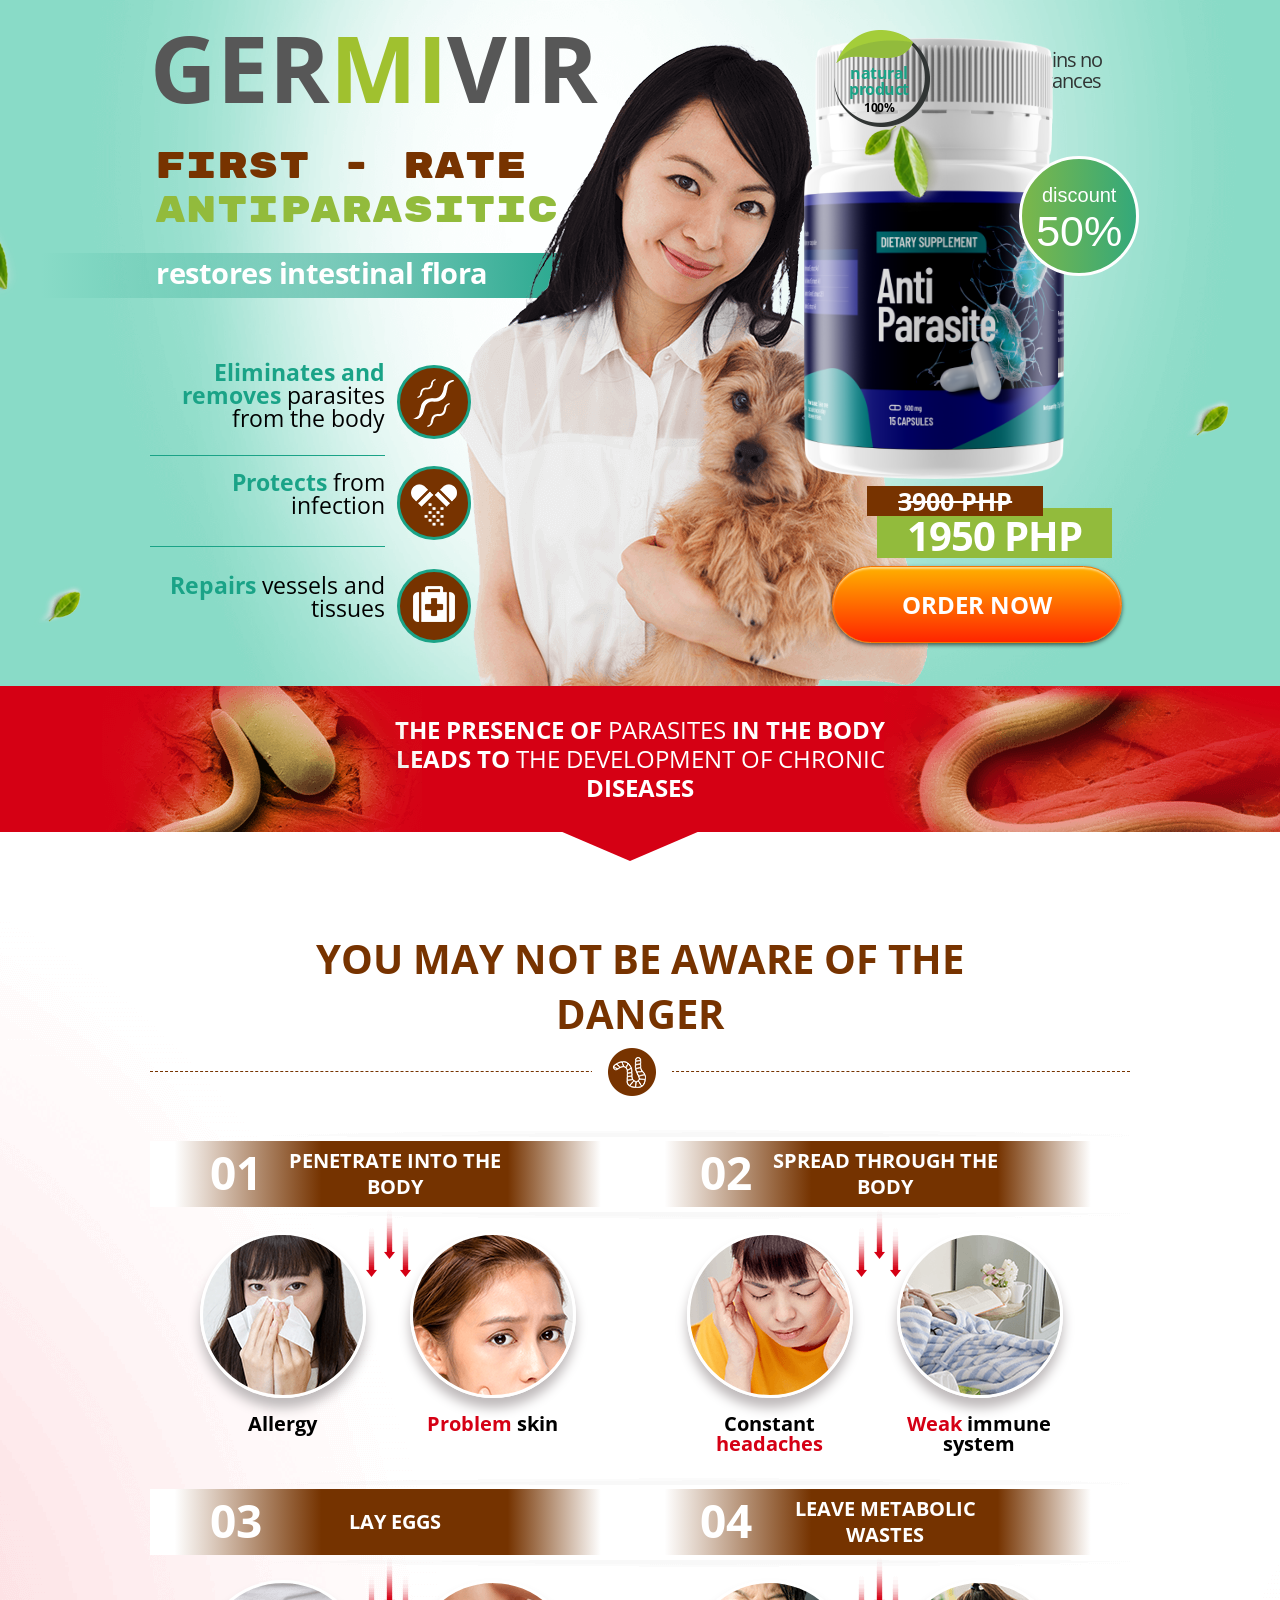
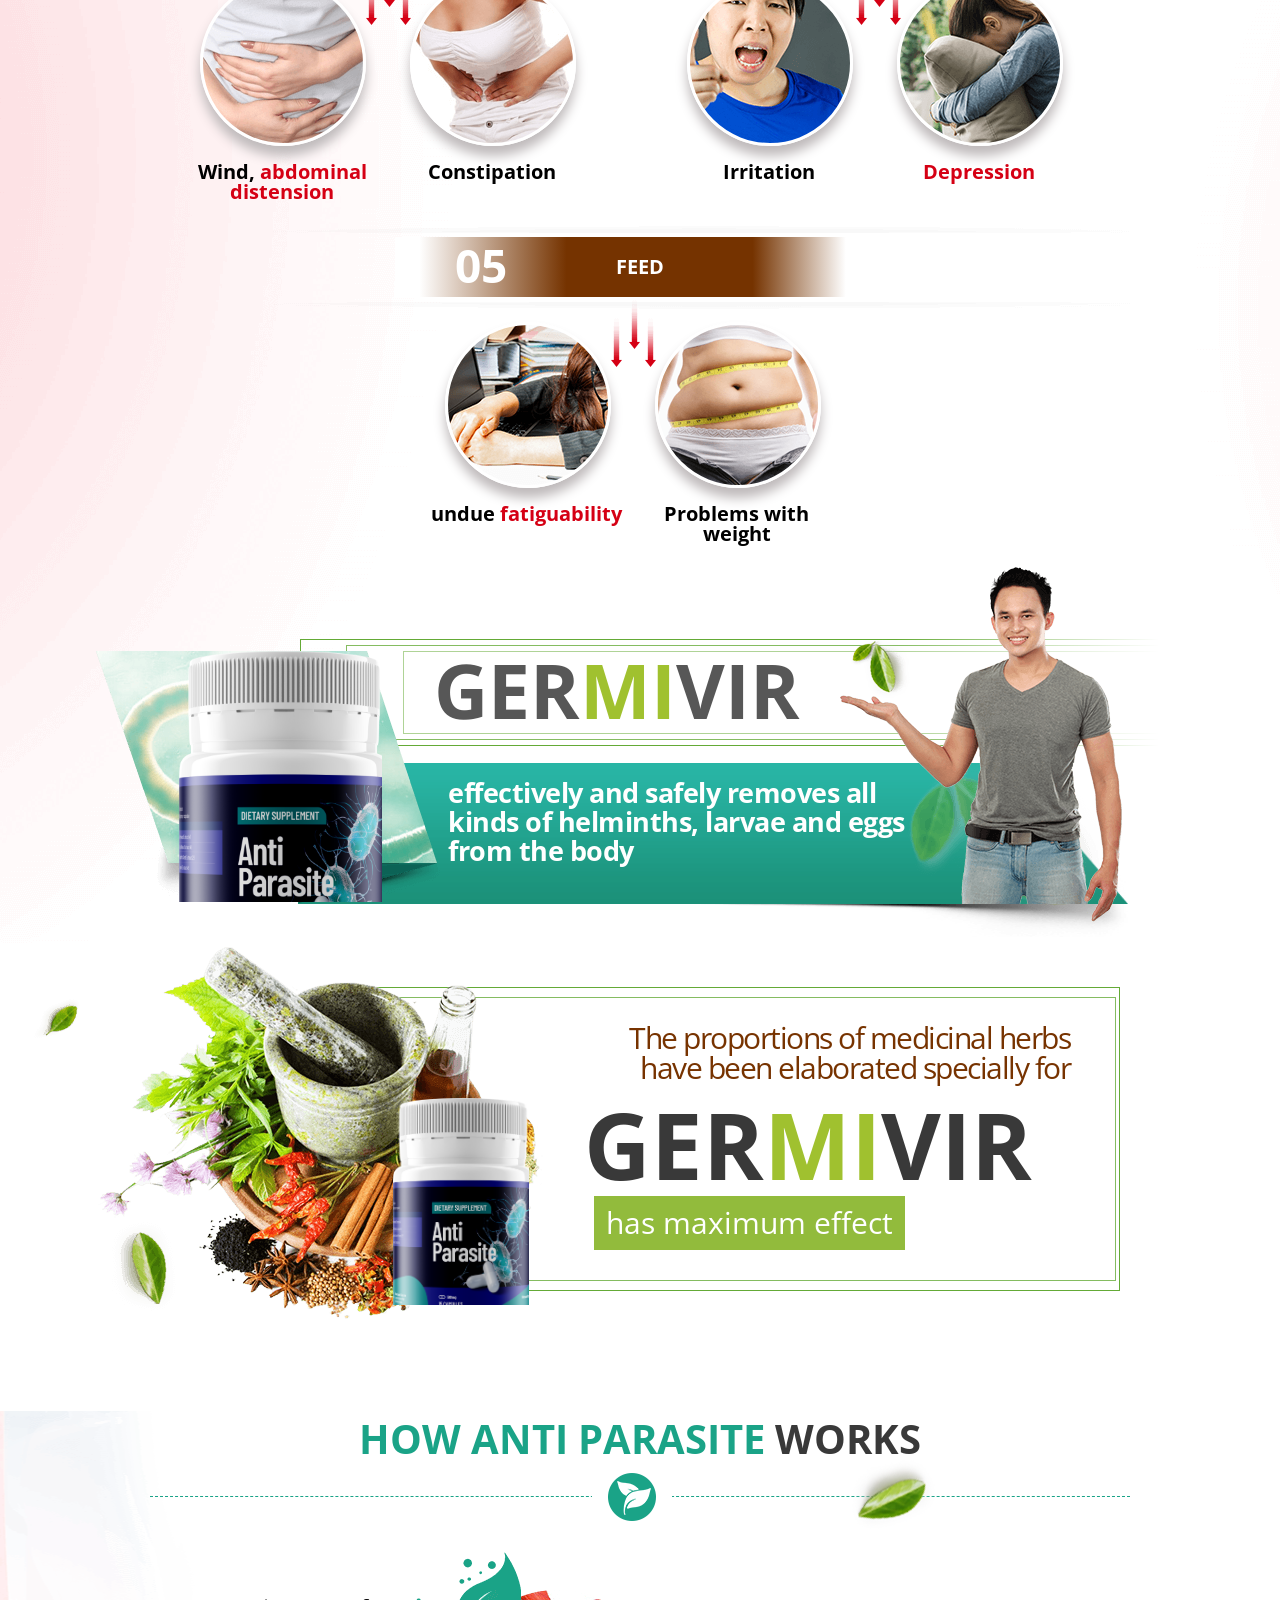
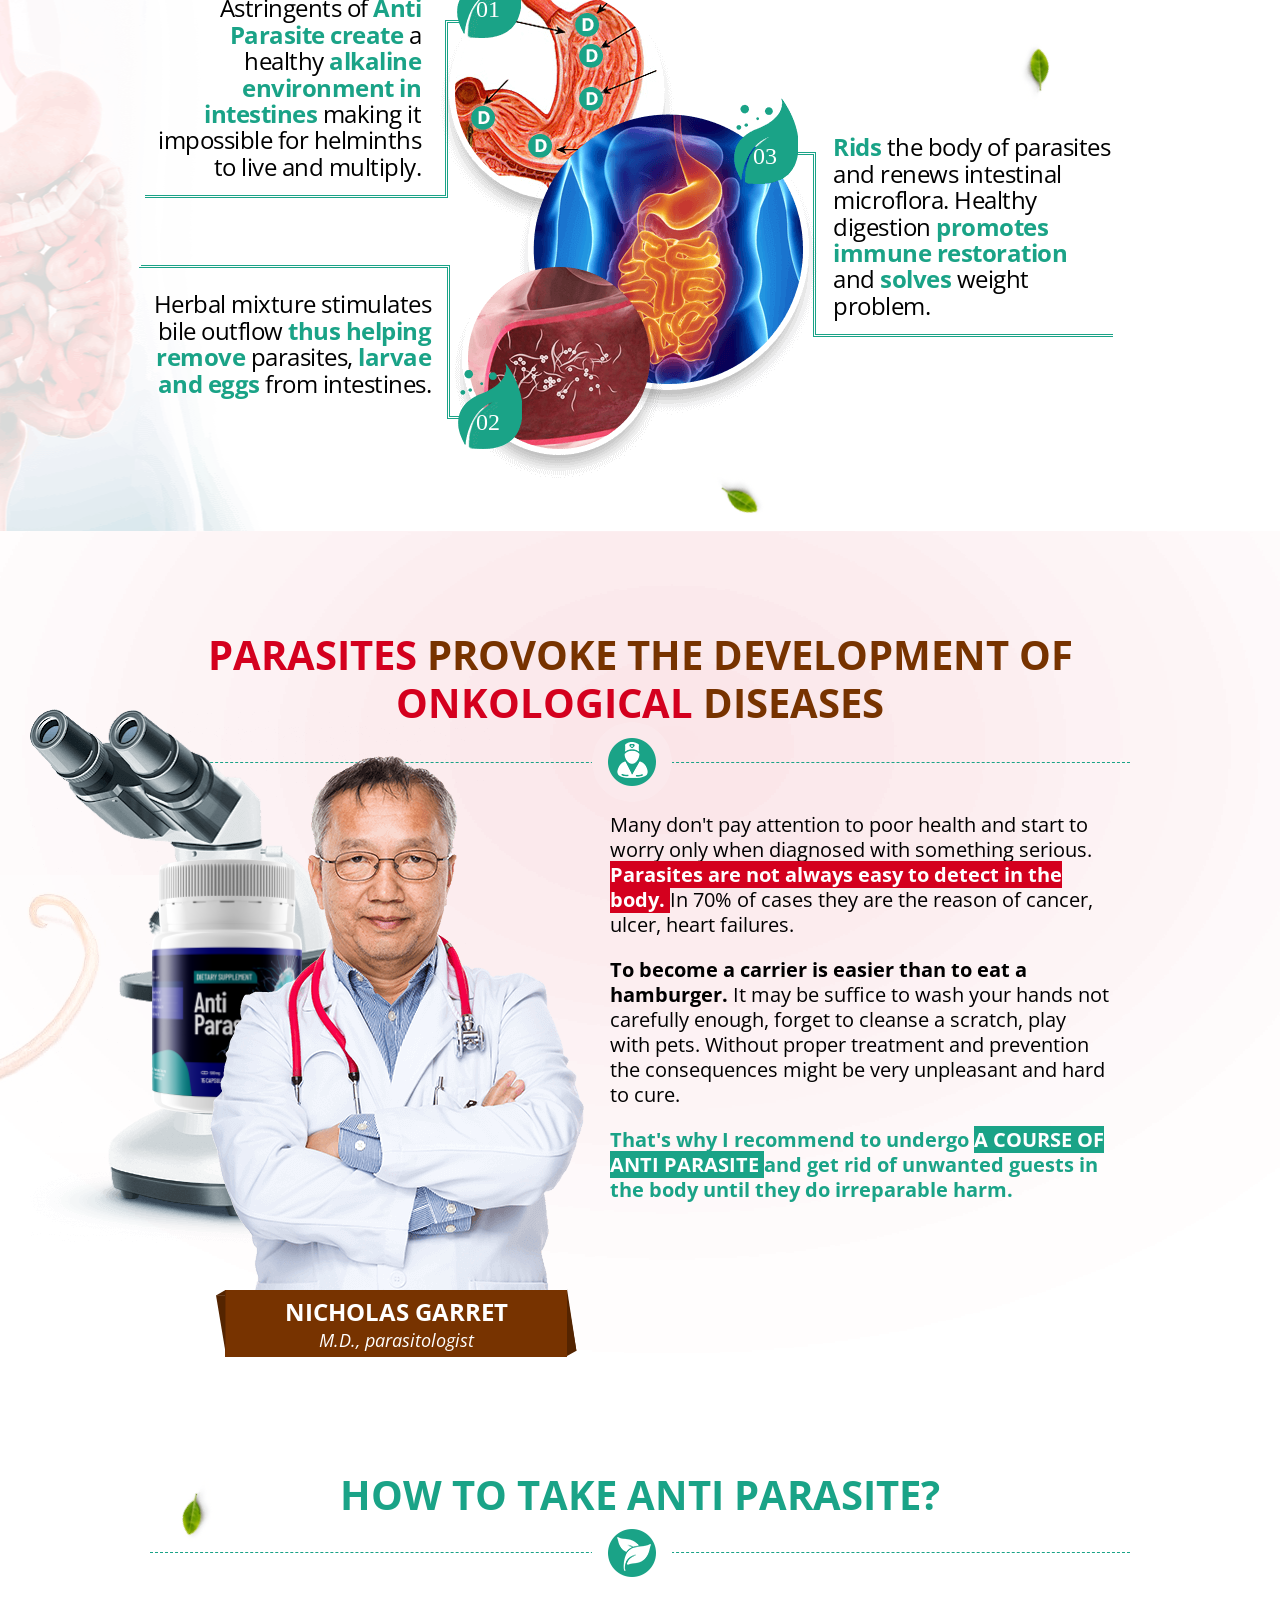
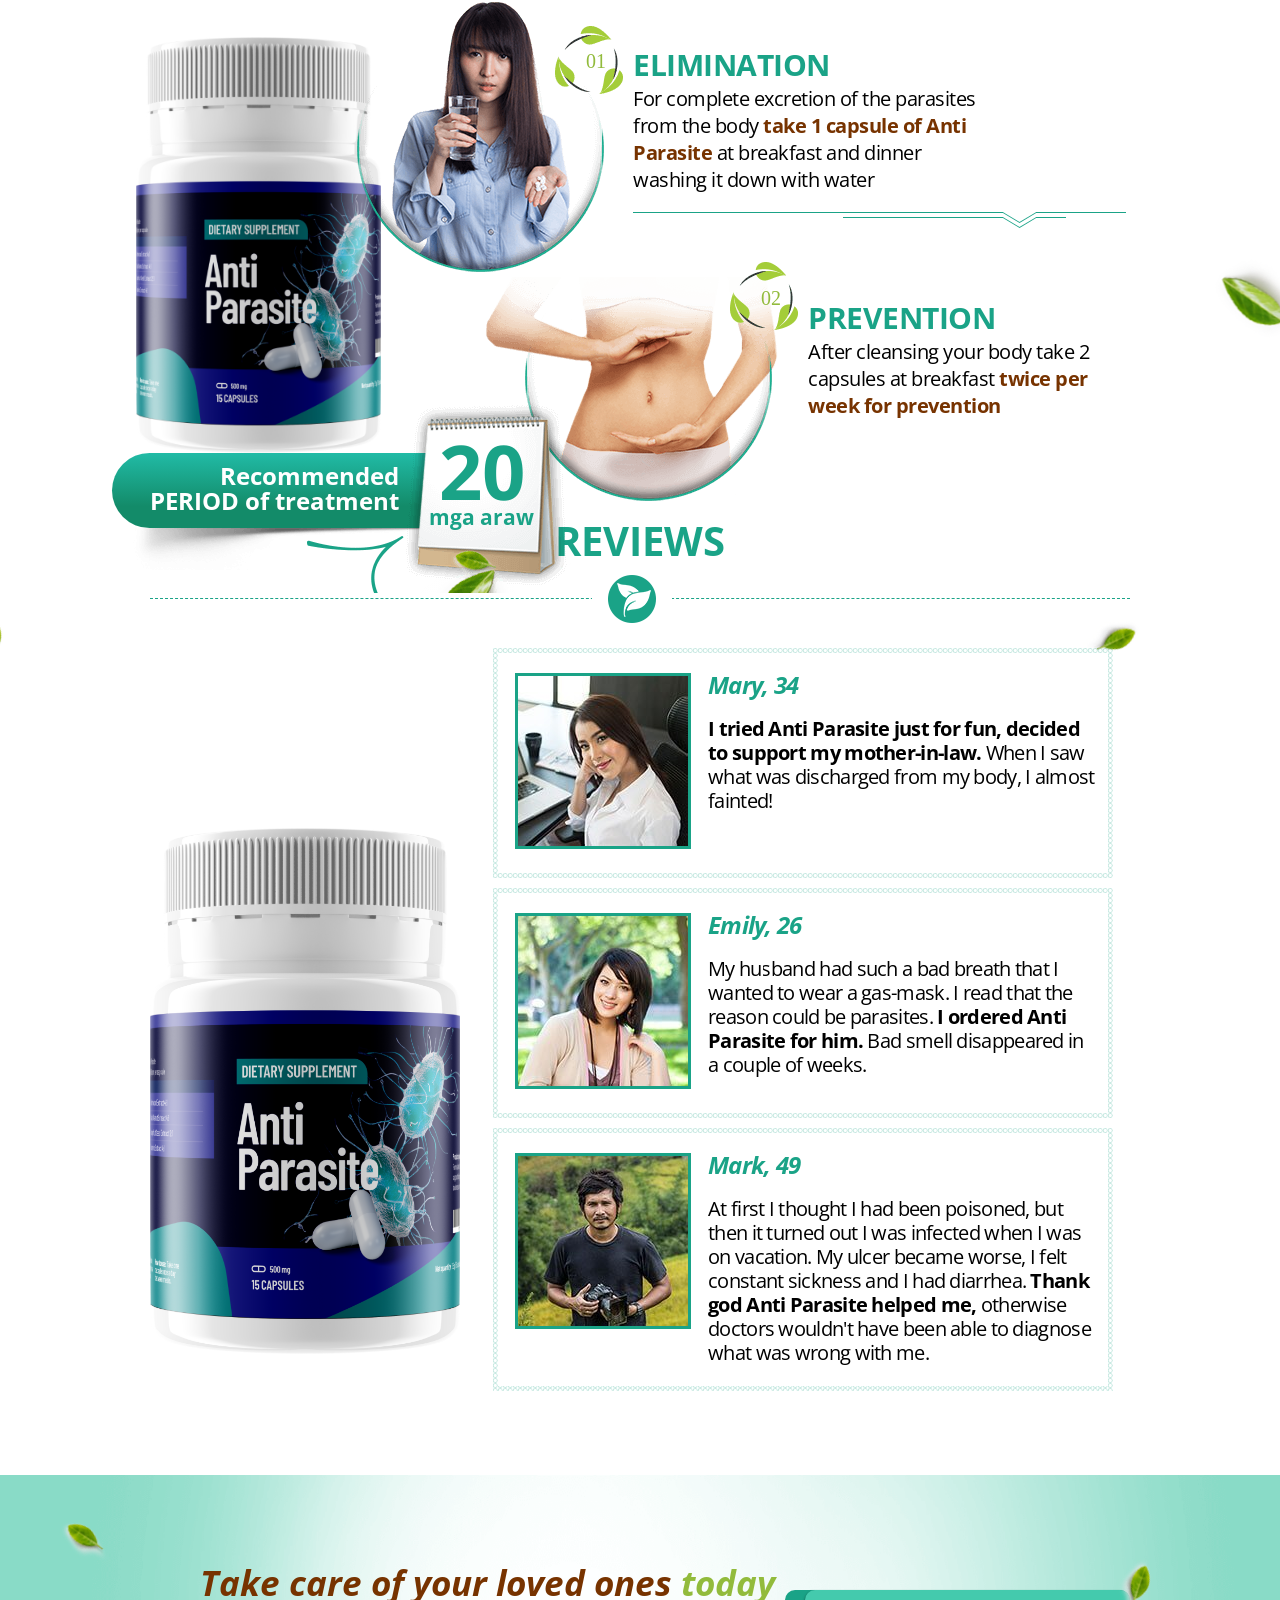
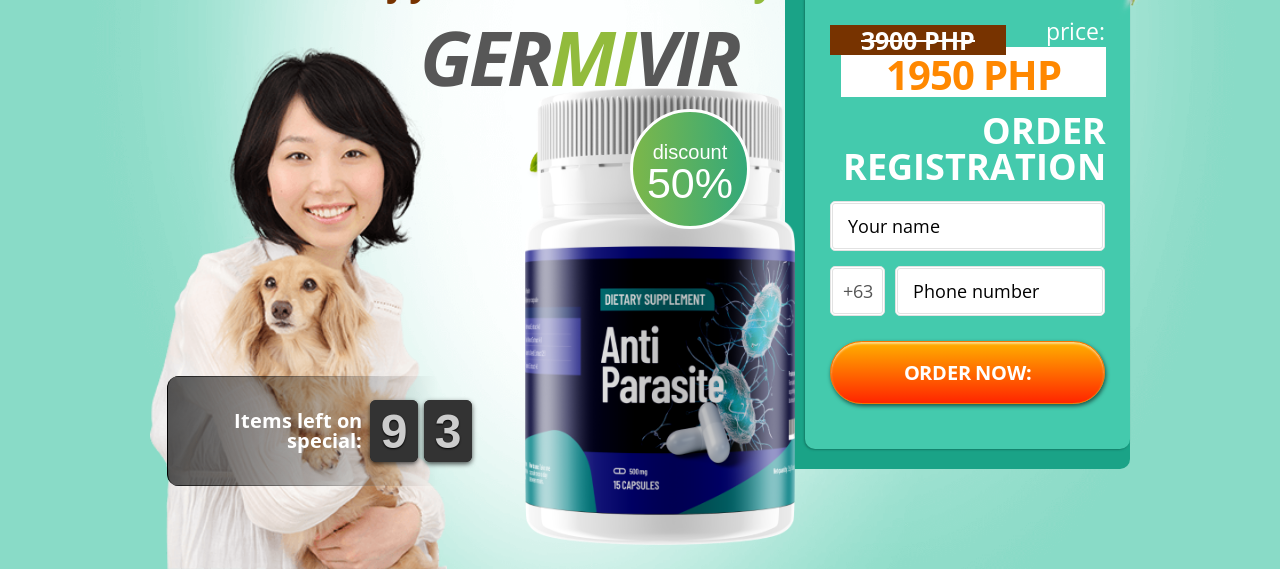
==== commit f4076bc7: "Update offer to Anti Parasite on MonadLead" ====
--- a/index.html
+++ b/index.html
@@ -4,7 +4,7 @@
 <head>
     <meta charset="utf-8">
     <meta content="width=device-width,initial-scale=1" name="viewport">
-    <title> Germivir </title>
+    <title> Anti Parasite </title>
     <link rel="shortcut icon" href="img/favicon.png" type="image/x-icon">
     <link rel="preconnect" href="https://fonts.googleapis.com">
     <link rel="preconnect" href="https://fonts.gstatic.com" crossorigin>
@@ -306,7 +306,7 @@
     <section class="section_six">
         <div class="limit">
             <div class="header_six">
-                <span> How Germivir <b>works</b></span>
+                <span> How Anti Parasite <b>works</b></span>
             </div>
             <div class="section_six_blocks">
                 <div class="body_six">
@@ -317,7 +317,7 @@
                     <div class="body_six_number image-mob">1
                     </div>
                     <span class="body_six_text">
-                        Astringents of <b>Germivir create</b> a healthy <b>alkaline environment in intestines</b> making it impossible for helminths to live and multiply.
+                        Astringents of <b>Anti Parasite create</b> a healthy <b>alkaline environment in intestines</b> making it impossible for helminths to live and multiply.
                     </span>
                 </div>
                 <div class="body_six">
@@ -383,7 +383,7 @@
                         <strong> To become a carrier is easier than to eat a hamburger. </strong> It may be suffice to wash your hands not carefully enough, forget to cleanse a scratch, play with pets. Without proper treatment and prevention the consequences might be very unpleasant and hard to cure.
                     </p>
                     <p> That's why I recommend to undergo
-                        <span> a course of Germivir </span> and get rid of unwanted guests in the body until they do irreparable harm.
+                        <span> a course of Anti Parasite </span> and get rid of unwanted guests in the body until they do irreparable harm.
                     </p>
                 </div>
             </div>
@@ -392,7 +392,7 @@
     <section class="section_eight">
         <div class="limit">
             <div class="header_eight">
-                <span> How to take <b>Germivir?</b></span>
+                <span> How to take <b>Anti Parasite?</b></span>
             </div>
             <div class="body_eight">
                 <div class="body_eight_left_block image-web">
@@ -412,7 +412,7 @@
                         <div>
                             <p> Elimination </p>
                             <p> For complete excretion of the parasites from the body
-                                <b>take 1 capsule of Germivir</b> at breakfast and dinner washing it down with water
+                                <b>take 1 capsule of Anti Parasite</b> at breakfast and dinner washing it down with water
                             </p>
                         </div>
                     </div>
@@ -455,7 +455,7 @@
                             <div class="block_ava">
                             </div>
                             <p class="block_name"> Mary, 34 </p>
-                            <p> <strong> I tried Germivir just for fun, decided to support my mother-in-law. </strong>
+                            <p> <strong> I tried Anti Parasite just for fun, decided to support my mother-in-law. </strong>
                                 When I saw what was discharged from my body, I almost fainted! </p>
                         </div>
                     </div>
@@ -465,7 +465,7 @@
                             </div>
                             <p class="block_name"> Emily, 26 </p>
                             <p> My husband had such a bad breath that I wanted to wear a gas-mask. I read that the reason could be parasites.
-                                <strong> I ordered Germivir for him. </strong> Bad smell disappeared in a couple of weeks.
+                                <strong> I ordered Anti Parasite for him. </strong> Bad smell disappeared in a couple of weeks.
                             </p>
                         </div>
                     </div>
@@ -475,7 +475,7 @@
                             </div>
                             <p class="block_name"> Mark, 49 </p>
                             <p> At first I thought I had been poisoned, but then it turned out I was infected when I was on vacation. My ulcer became worse, I felt constant sickness and I had diarrhea.
-                                <strong> Thank god Germivir helped me, </strong> otherwise doctors wouldn't have been able to diagnose what was wrong with me.
+                                <strong> Thank god Anti Parasite helped me, </strong> otherwise doctors wouldn't have been able to diagnose what was wrong with me.
                             </p>
                         </div>
                     </div>
@@ -487,7 +487,7 @@
                                 <img alt="" src="img/7_foto1.jpg">
                             </div>
                             <p class="block_name"> Sally, 34 </p>
-                            <p> <strong> I tried Germivir just for fun, decided to support my mother-in-law. </strong>
+                            <p> <strong> I tried Anti Parasite just for fun, decided to support my mother-in-law. </strong>
                                 When I saw what was discharged from my body, I almost fainted! </p>
                         </div>
                     </div>
@@ -498,7 +498,7 @@
                             </div>
                             <p class="block_name"> Emily, 26 </p>
                             <p> My husband had such bad breath that I wanted to wear a gas-mask. I read that the reason could be parasites.
-                                <strong> I ordered Germivir for him. </strong> Bad smell disappeared in a couple of weeks.
+                                <strong> I ordered Anti Parasite for him. </strong> Bad smell disappeared in a couple of weeks.
                             </p>
                         </div>
                     </div>
@@ -509,7 +509,7 @@
                             </div>
                             <p class="block_name"> Mark, 49 </p>
                             <p> At first I thought I had been poisoned, but then it turned out I was infected when I was on vacation. My ulcer became worse, I felt constant sickness and I had diarrhea.
-                                <strong> Thank god Germivir helped me, </strong> otherwise doctors wouldn't have been able to diagnose what was wrong with me.
+                                <strong> Thank god Anti Parasite helped me, </strong> otherwise doctors wouldn't have been able to diagnose what was wrong with me.
                             </p>
                         </div>
                     </div>
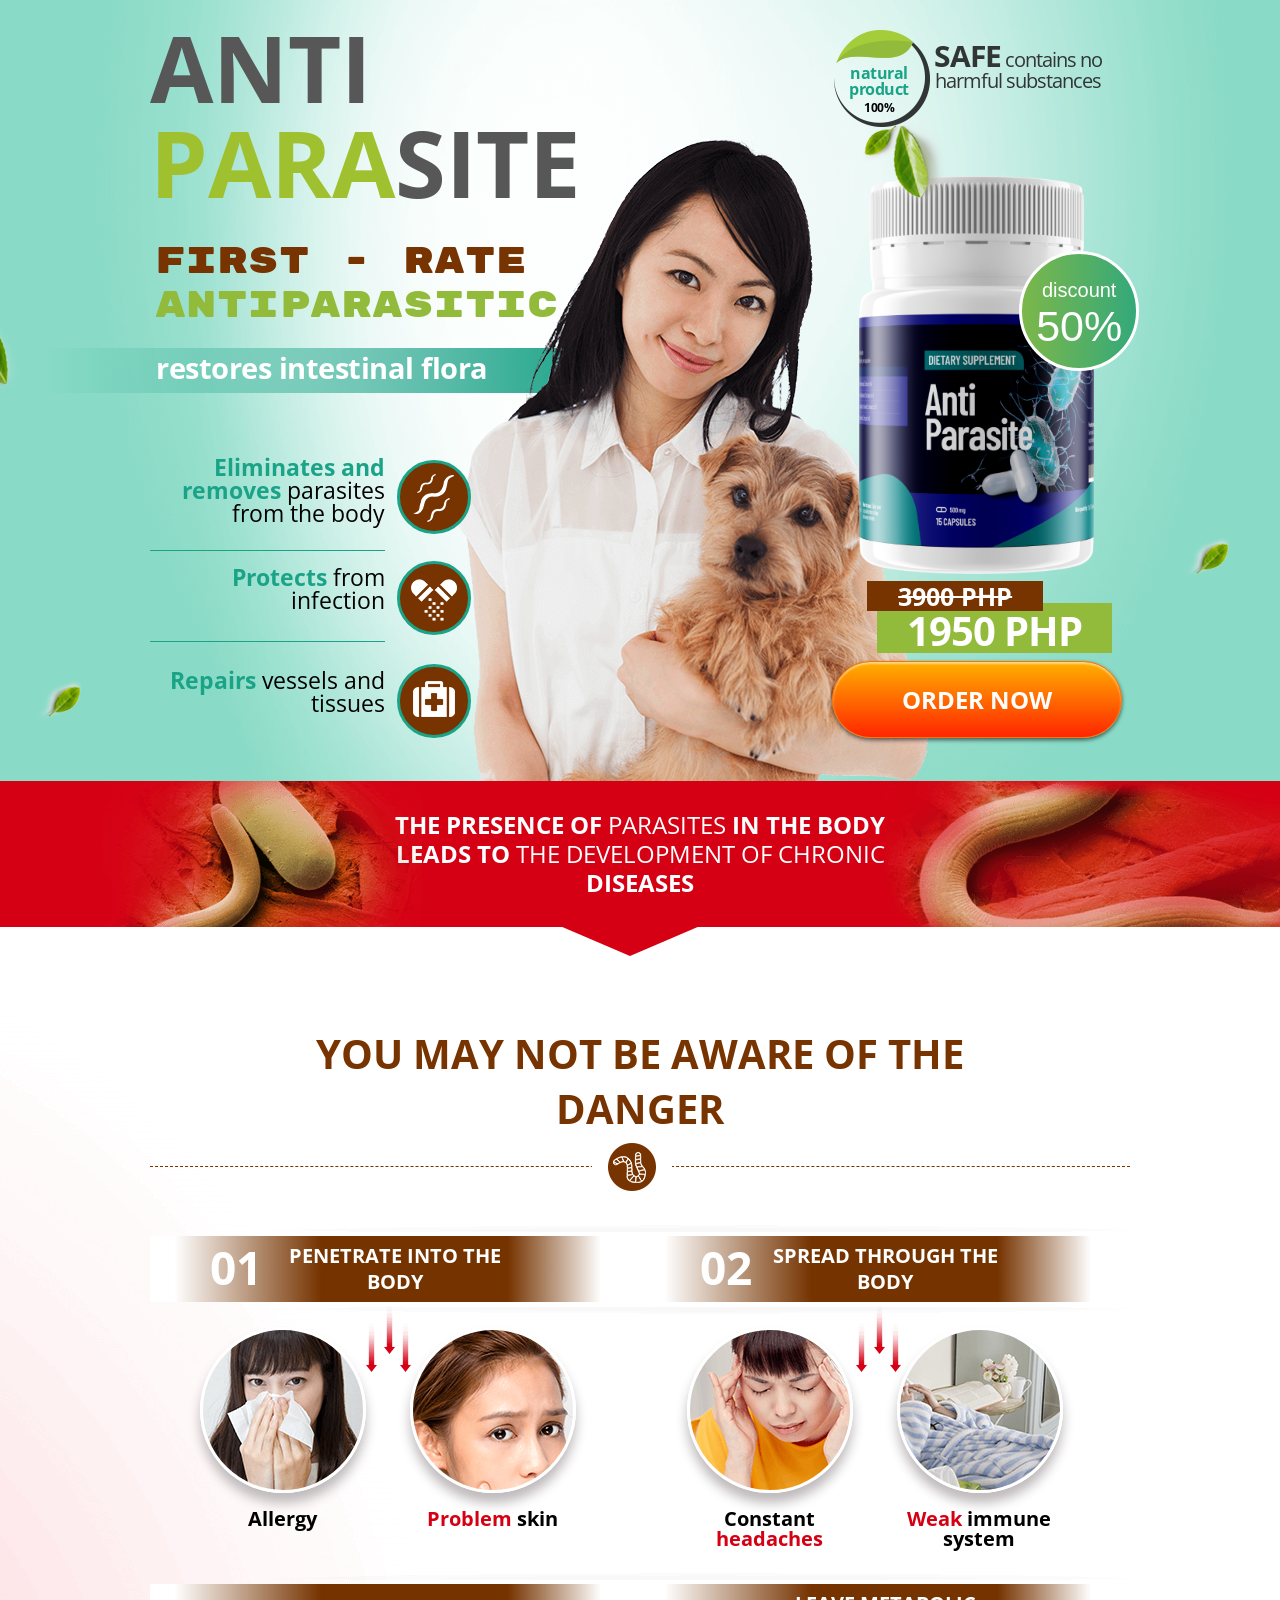
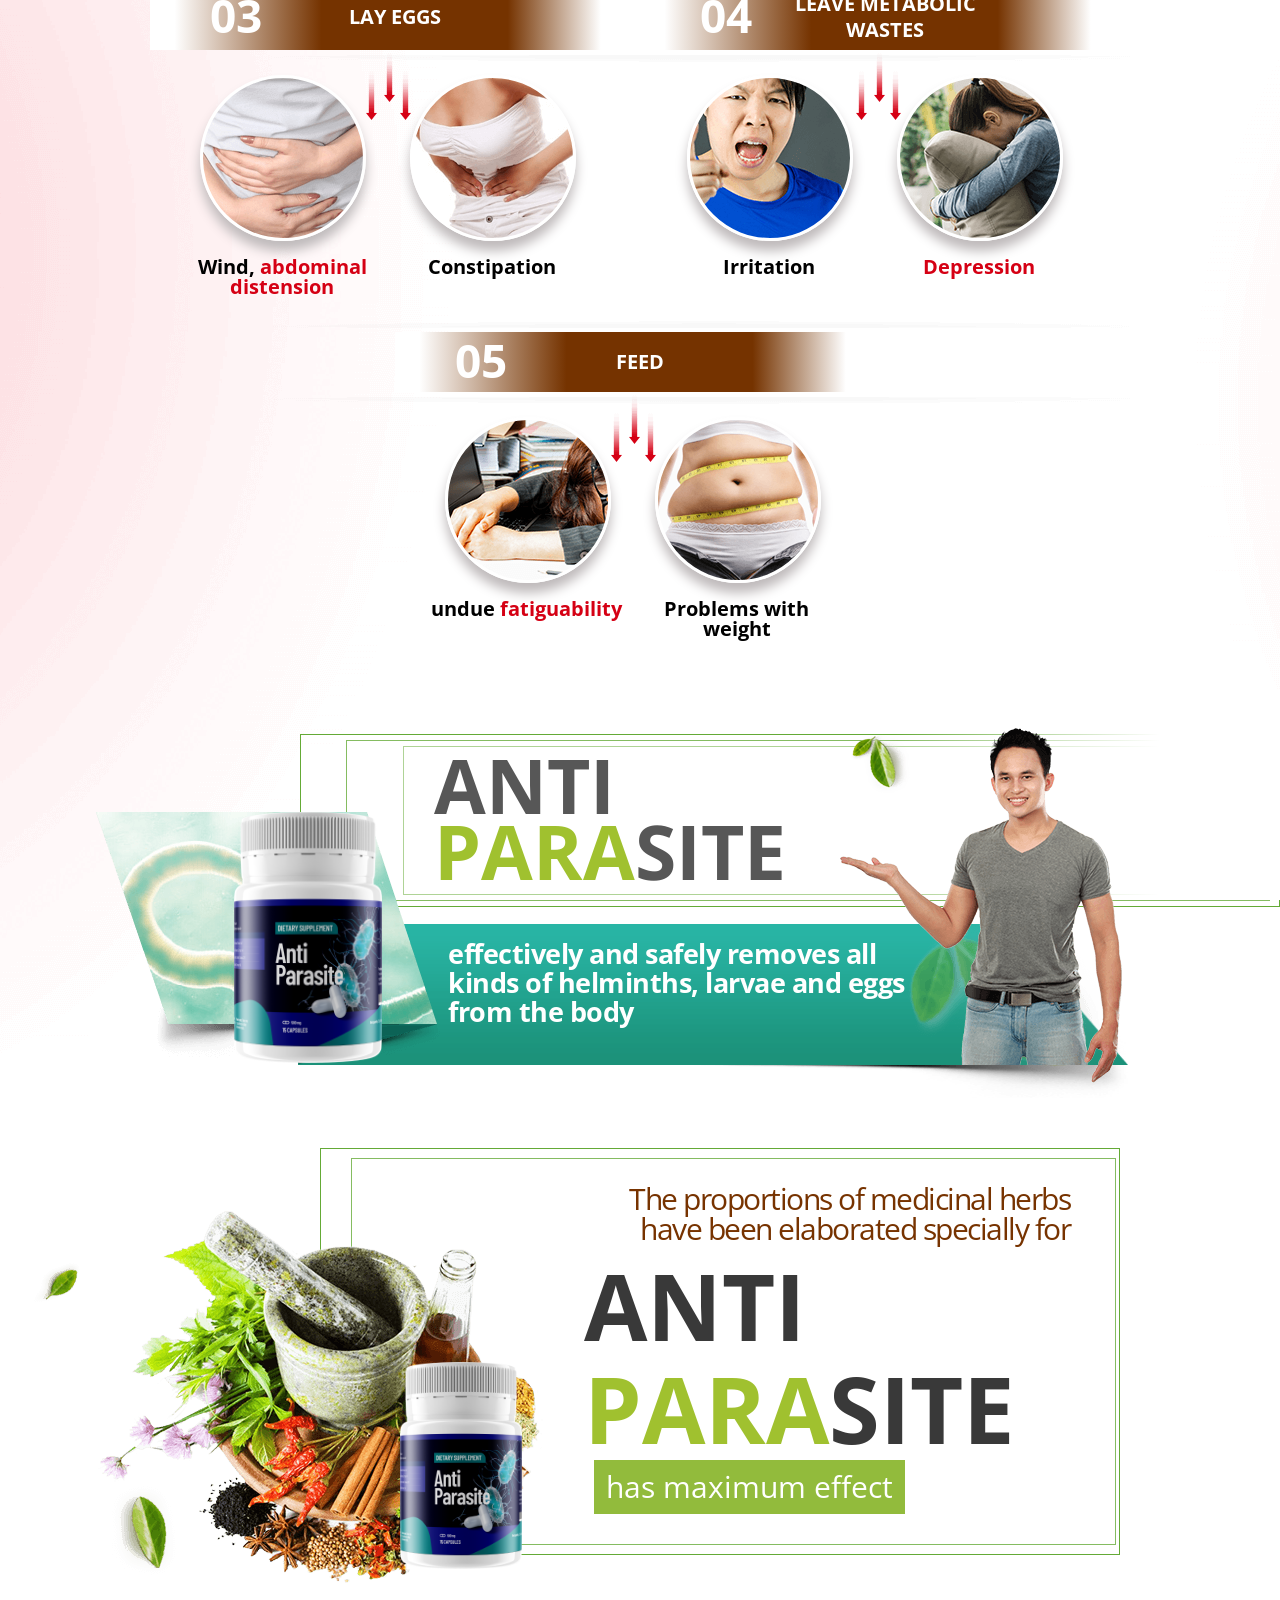
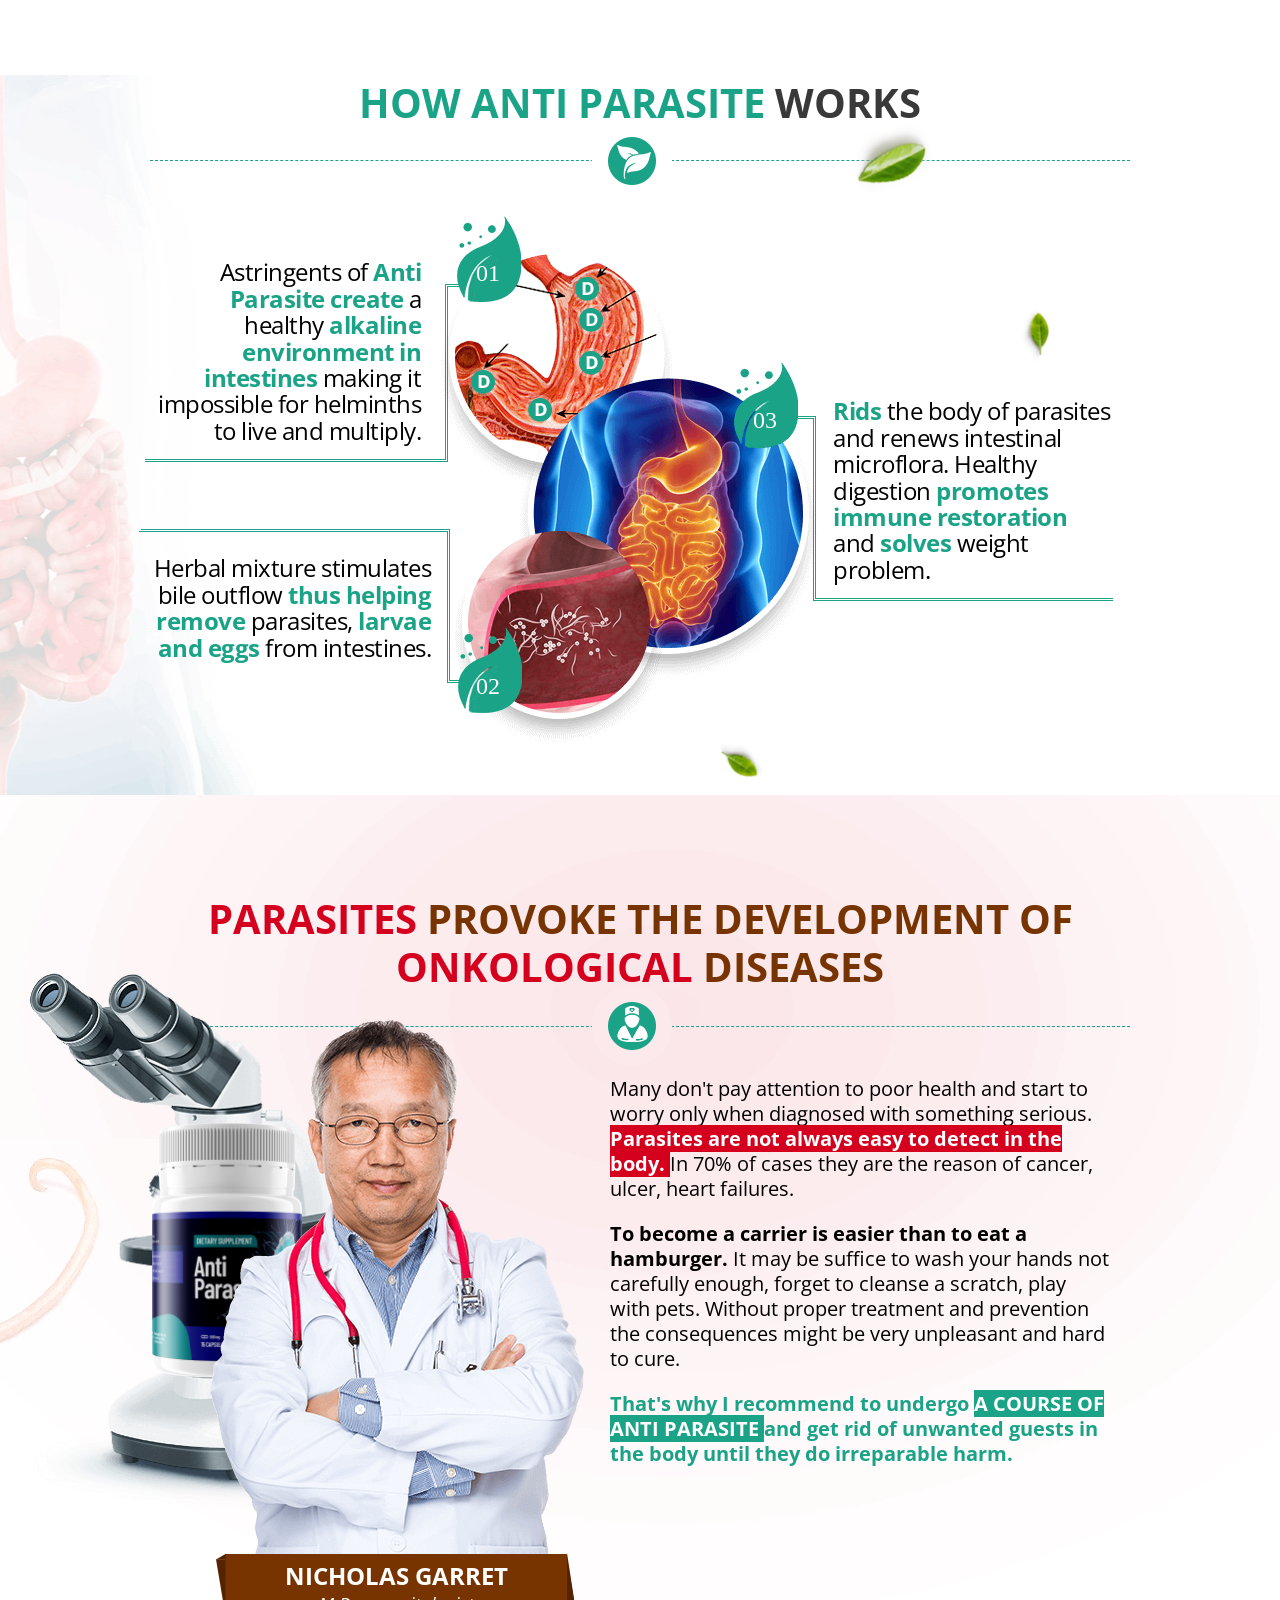
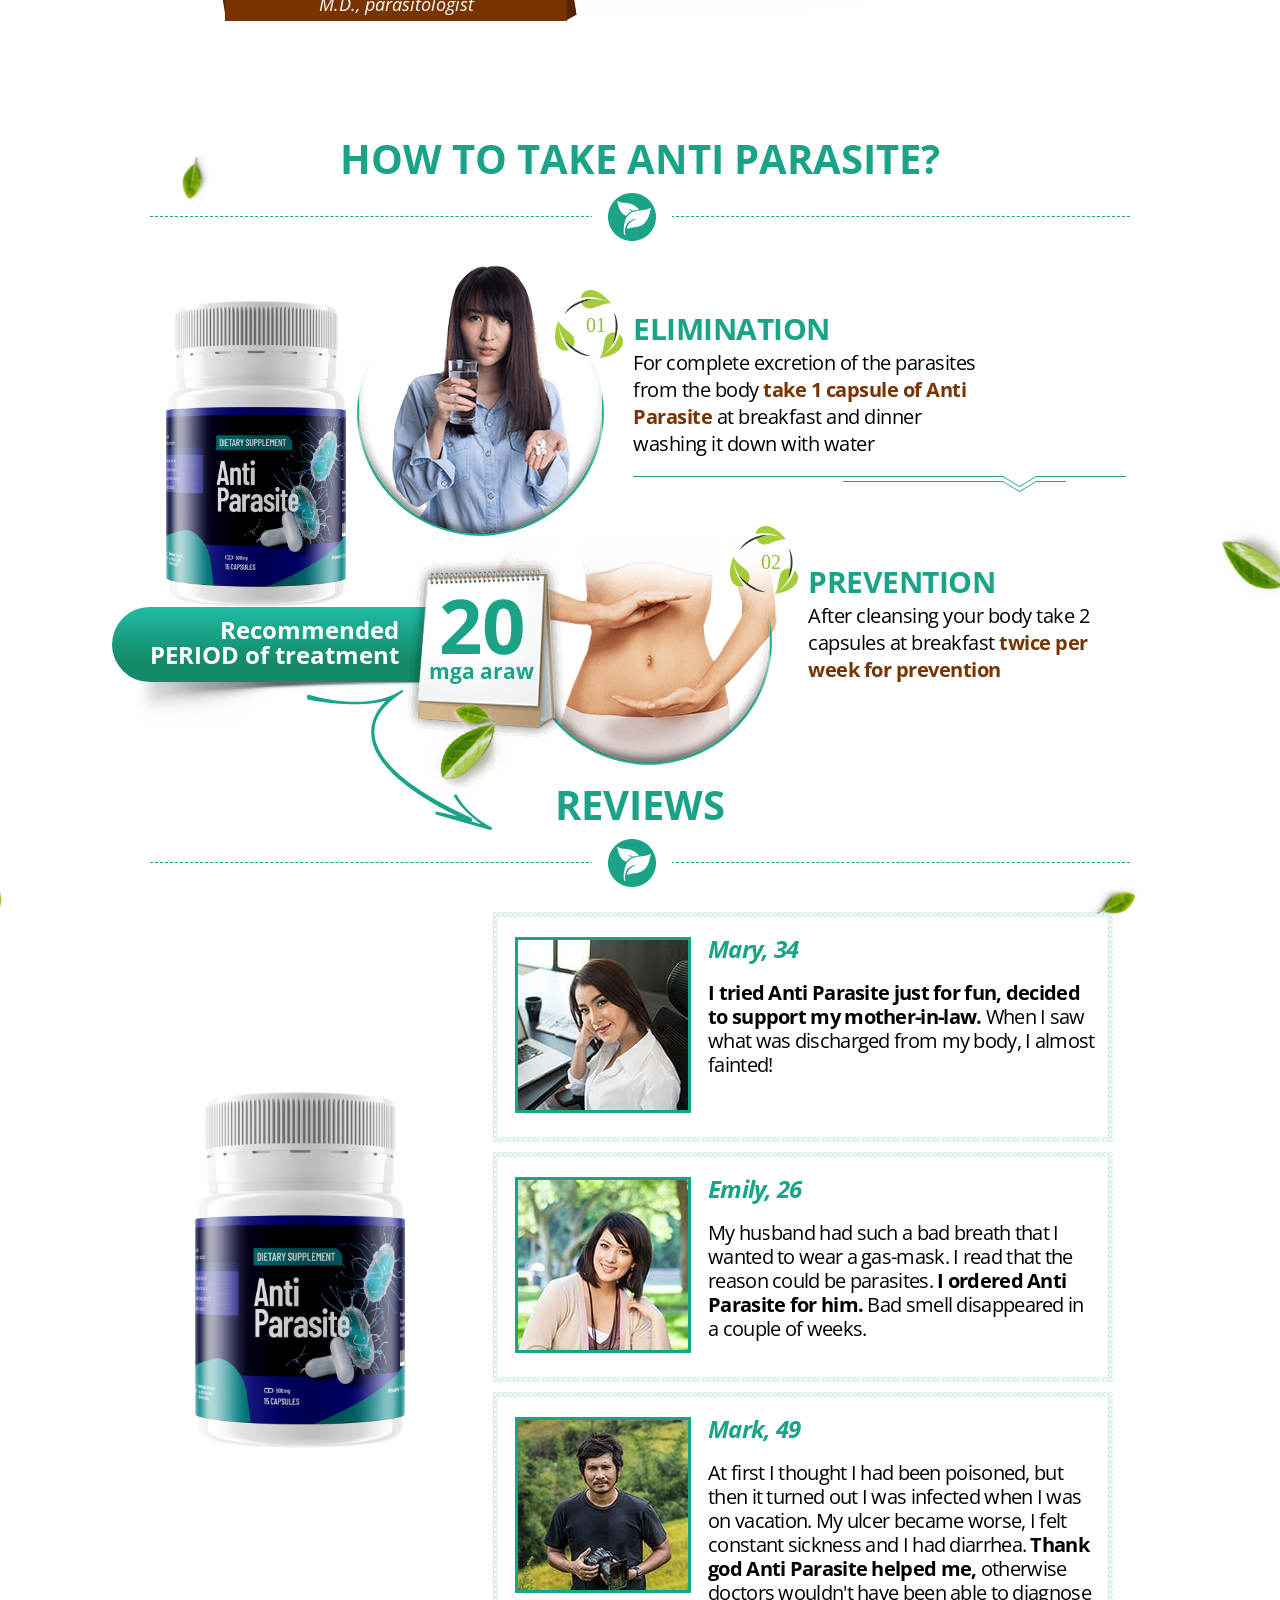
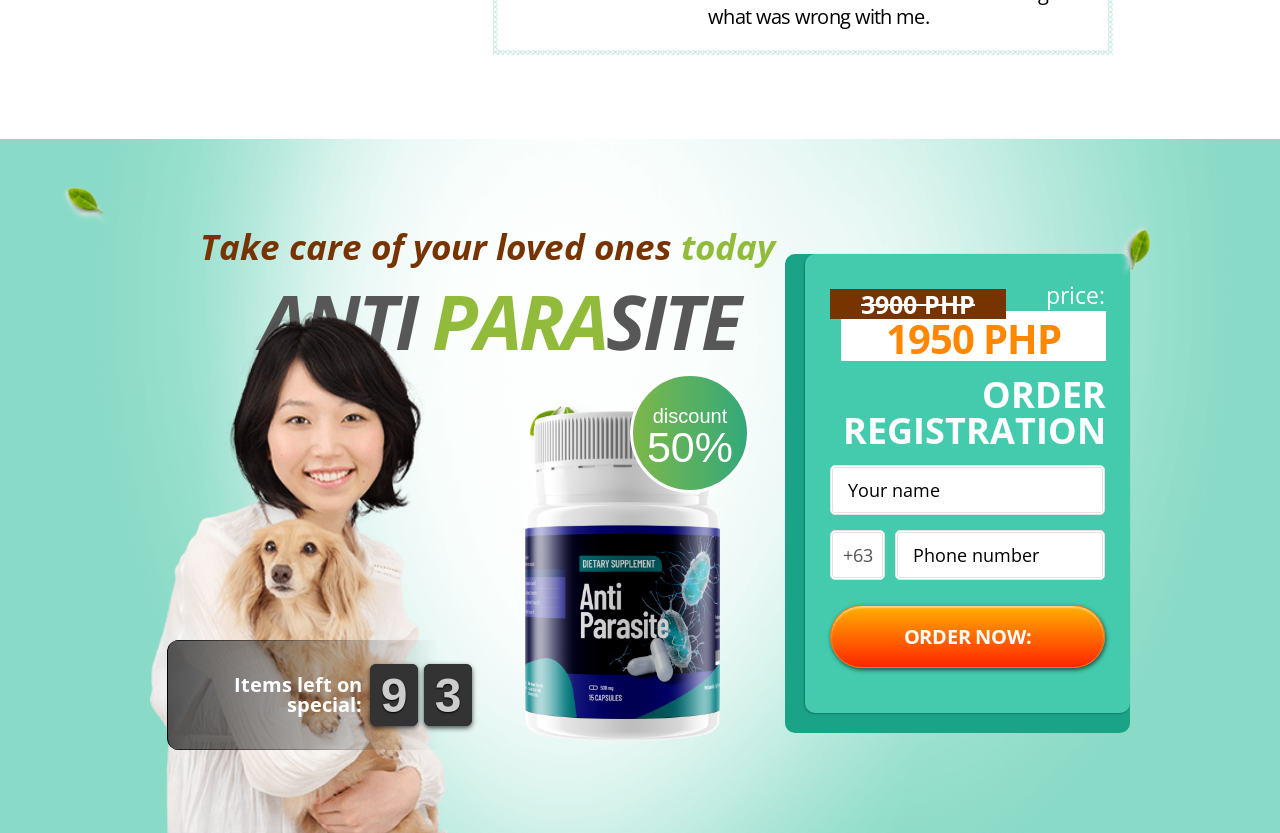
==== commit 79cf8bdb: "Fix brand name in logos, resize images, and fix api.php serverless integration" ====
--- a/index.html
+++ b/index.html
@@ -20,7 +20,7 @@
     <section class="section_first">
         <div class="limit">
             <div class="left_wrap">
-                <div class="logo">Ger<span>mi</span>vir</div>
+                <div class="logo">Anti <span>Para</span>site</div>
             </div>
             <div class="right_wrap">
                 <div class="prod_natural">
@@ -203,7 +203,7 @@
             <div class="footer_three">
                 <div class="green_block">
                     <div class="logo">
-                        Ger<span>mi</span>vir
+                        Anti <span>Para</span>site
                     </div>
                 </div>
             </div>
@@ -297,7 +297,7 @@
                 <div class="green_block">
                     <div> The proportions of medicinal herbs have been elaborated specially for
                     </div>
-                    <div class="logo">Ger<span>mi</span>vir</div>
+                    <div class="logo">Anti <span>Para</span>site</div>
                     <p> has maximum effect </p>
                 </div>
             </div>
@@ -521,12 +521,12 @@
         <div class="limit">
             <div class="header_ten">
                 <div class="logo image-mob">
-                    Ger<span>mi</span>vir
+                    Anti <span>Para</span>site
                 </div>
                 <div class="secton_ten_title_right">
                     Take care of your loved ones <span> today </span>
                     <div class="logo image-web">
-                        Ger<span>mi</span>vir
+                        Anti <span>Para</span>site
                     </div>
                 </div>
             </div>
--- a/css/style.css
+++ b/css/style.css
@@ -511,9 +511,9 @@
 }
 
 .prod_wrap img {
-    max-width: 145%;
+    max-width: 100%;
     margin-bottom: -30px;
-    margin-left: -90px;
+    margin-left: -35px;
 }
 
 .section_two {
@@ -1001,7 +1001,8 @@
     right: 590px;
     bottom: -15px;
     z-index: 9;
-    background-size: 140px;
+    background-size: contain;
+    background-position: center bottom;
 }
 
 .footer_three .green_block {
@@ -1292,7 +1293,8 @@
     bottom: 20px;
     right: 155px;
     z-index: 0;
-    background-size: 210px;
+    background-size: contain;
+    background-position: right bottom;
 }
 
 .green_block-info-text:after {
@@ -2344,8 +2346,8 @@
 .body_eight .product {
     position: relative;
     top: 40px;
-    left: -40px;
-    width: 245px;
+    left: -10px;
+    width: 180px;
 }
 
 .section_eight_wrap_box div p:first-child {
@@ -2710,16 +2712,17 @@
 }
 
 .body_nine_left_block .product {
-    width: 310px;
+    width: 210px;
     position: relative;
     top: 180px;
-    left: 0px;
+    left: 45px;
 }
 
 .image-web .body_nine_left_block .product {
-    width: 325px;
+    width: 220px;
     position: relative;
     top: 100px;
+    left: 40px;
 }
 
 .section_nine_title {
@@ -3176,9 +3179,9 @@
 }
 
 .form_block_img img {
-    width: 270px;
-    margin-right: -100px;
-    margin-bottom: -78px;
+    width: 195px;
+    margin-right: -25px;
+    margin-bottom: -10px;
 }
 
 .sale_bottom span:first-child {
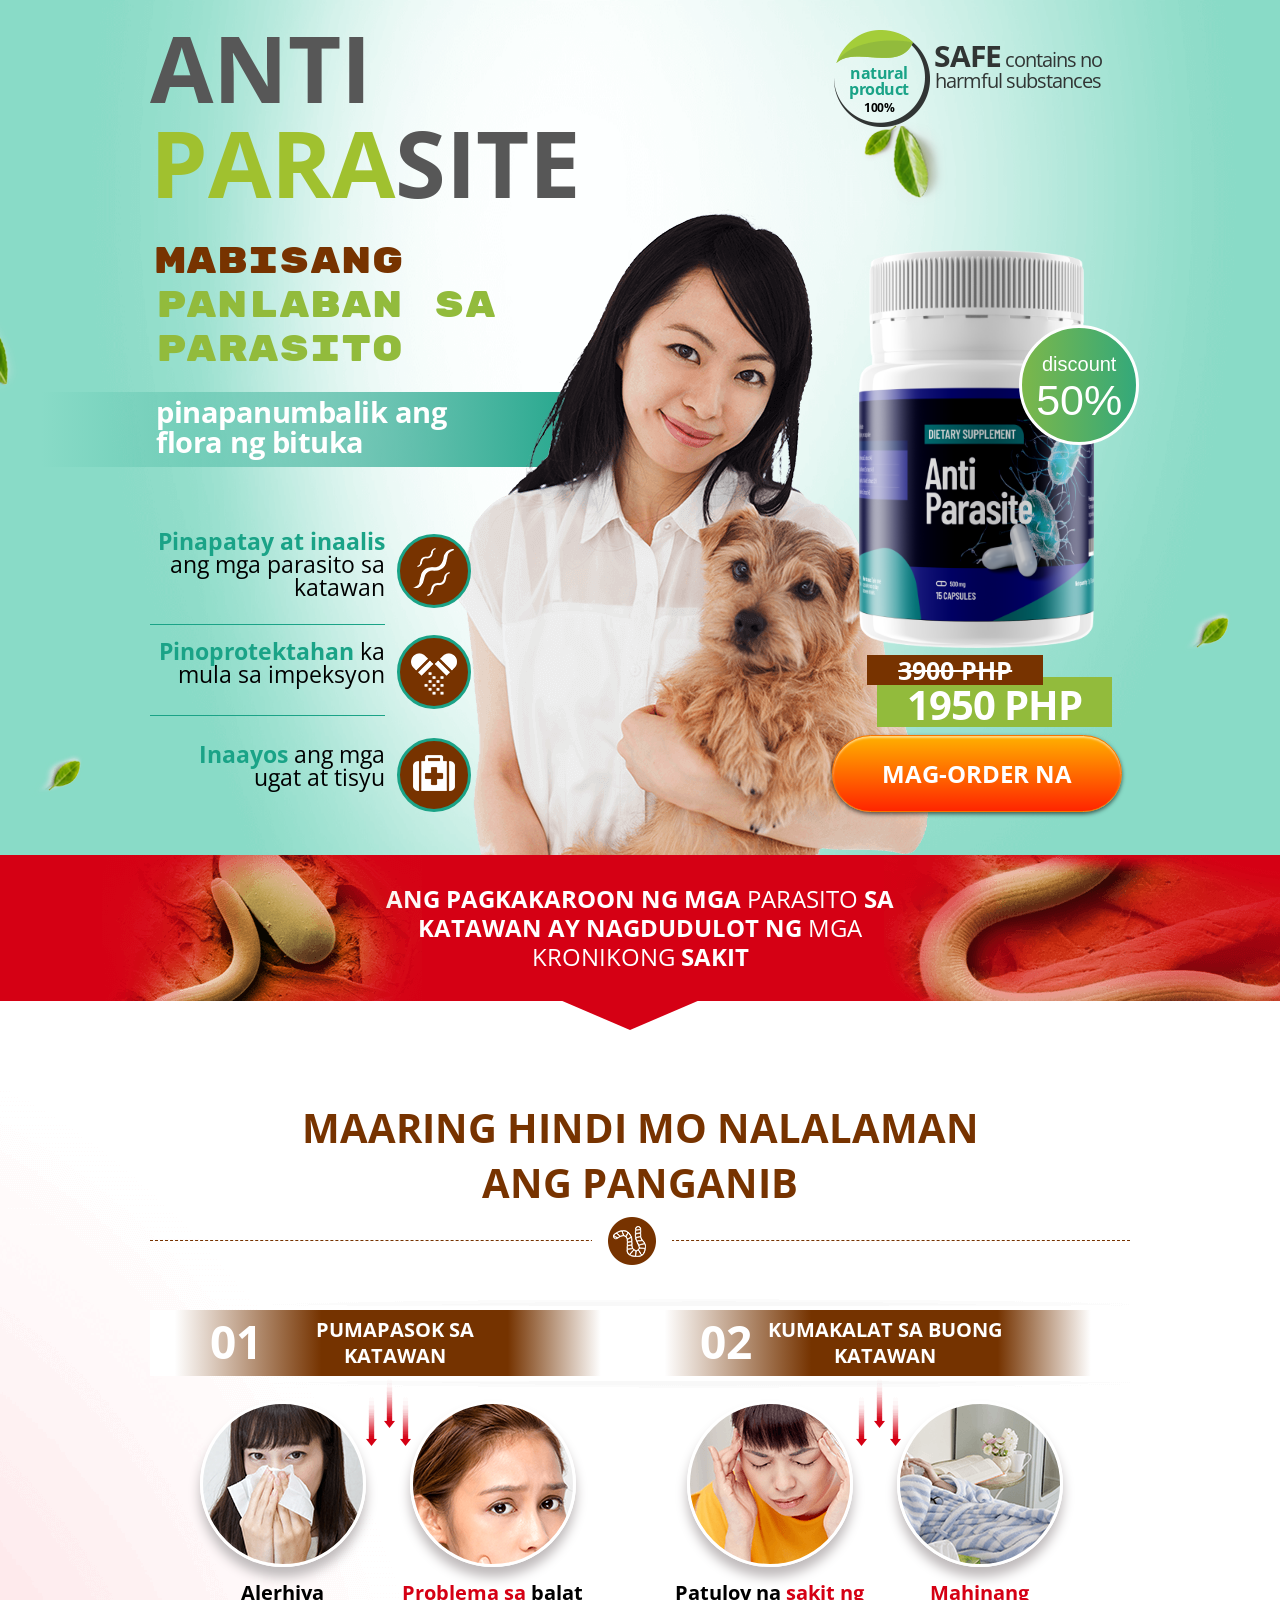
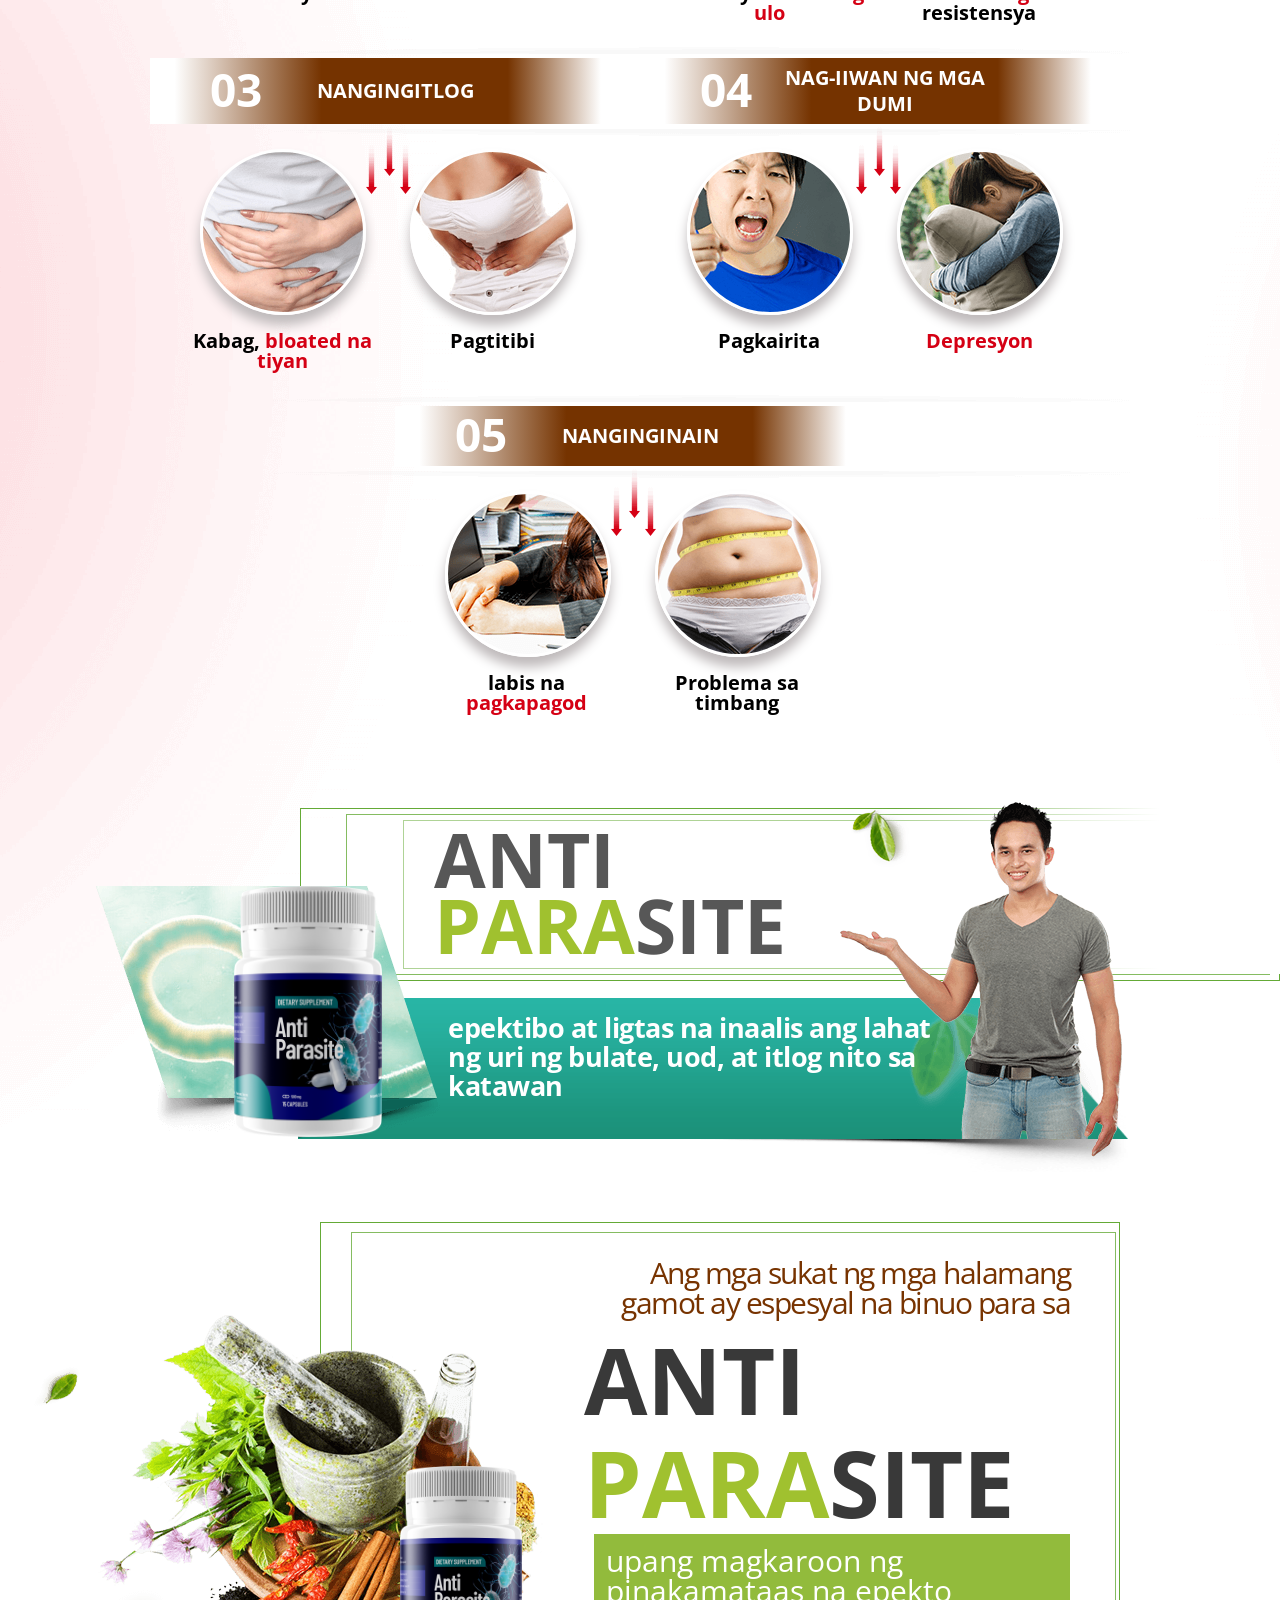
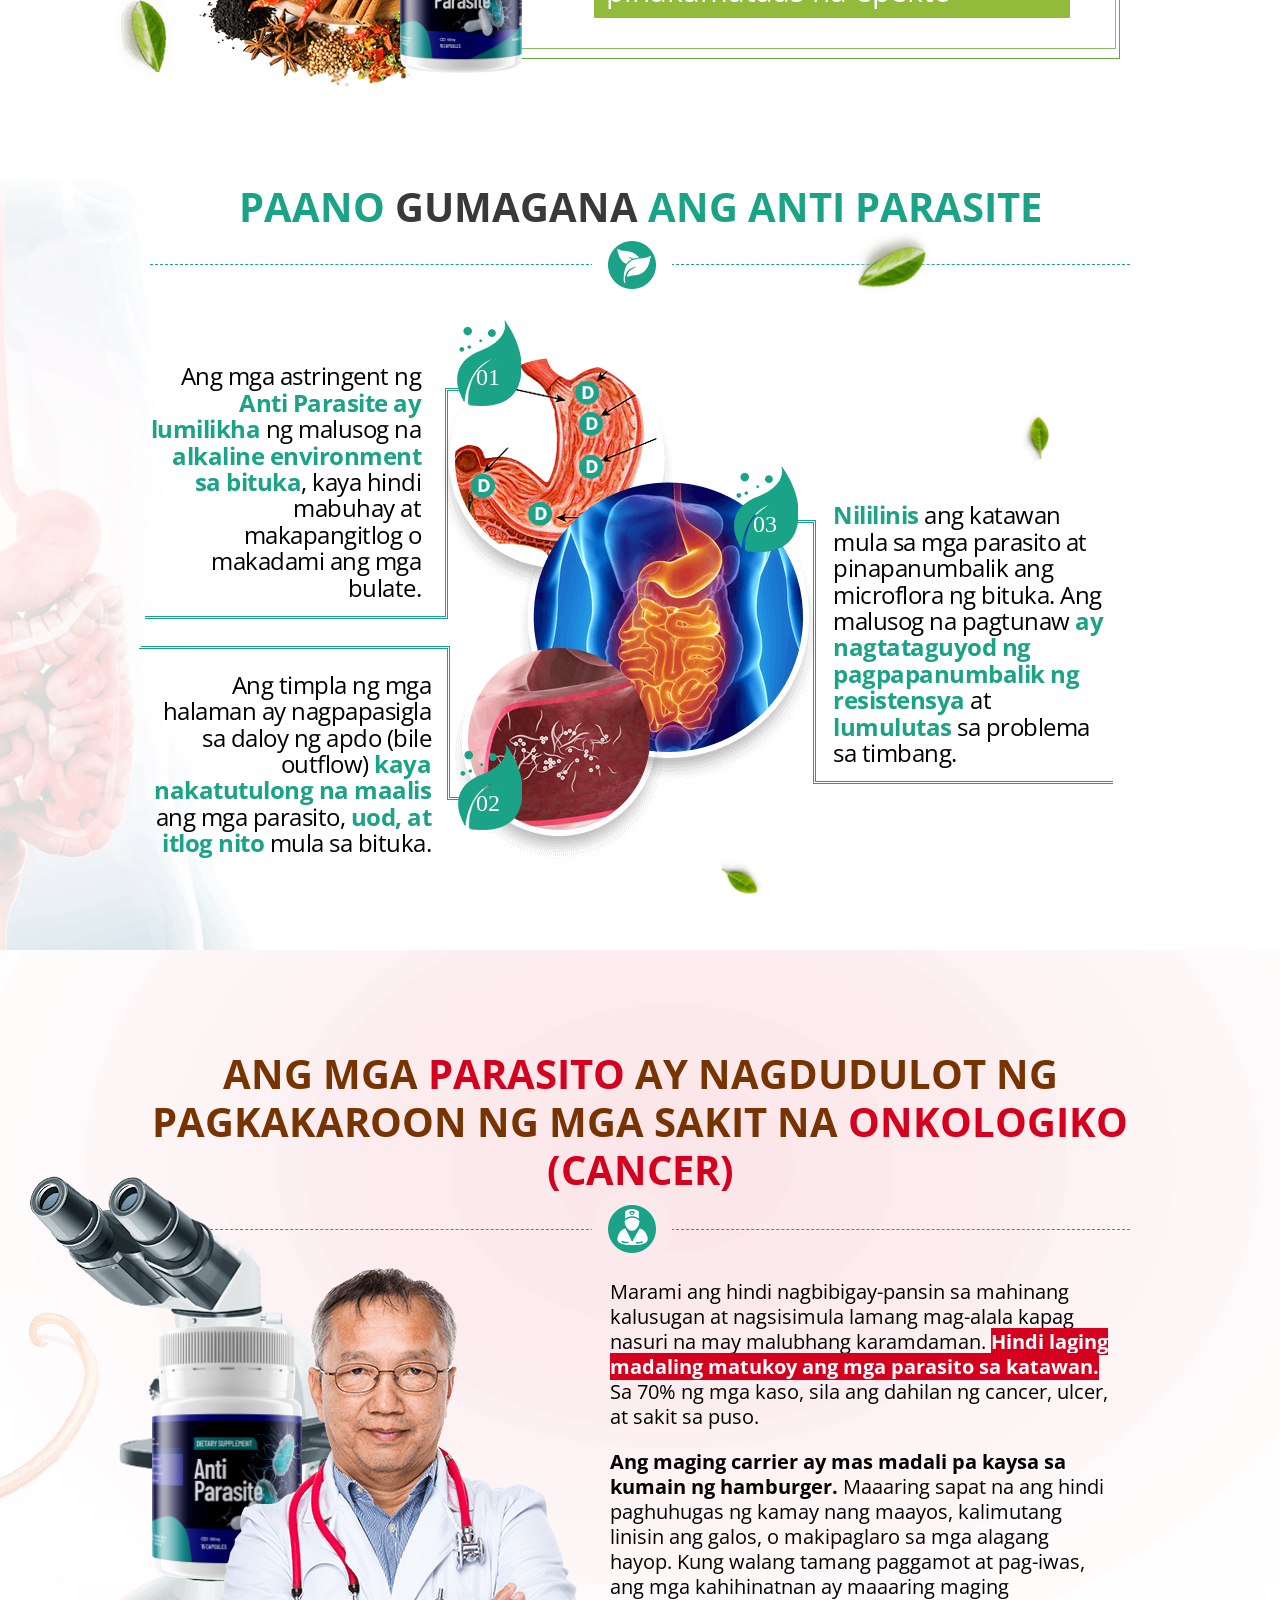
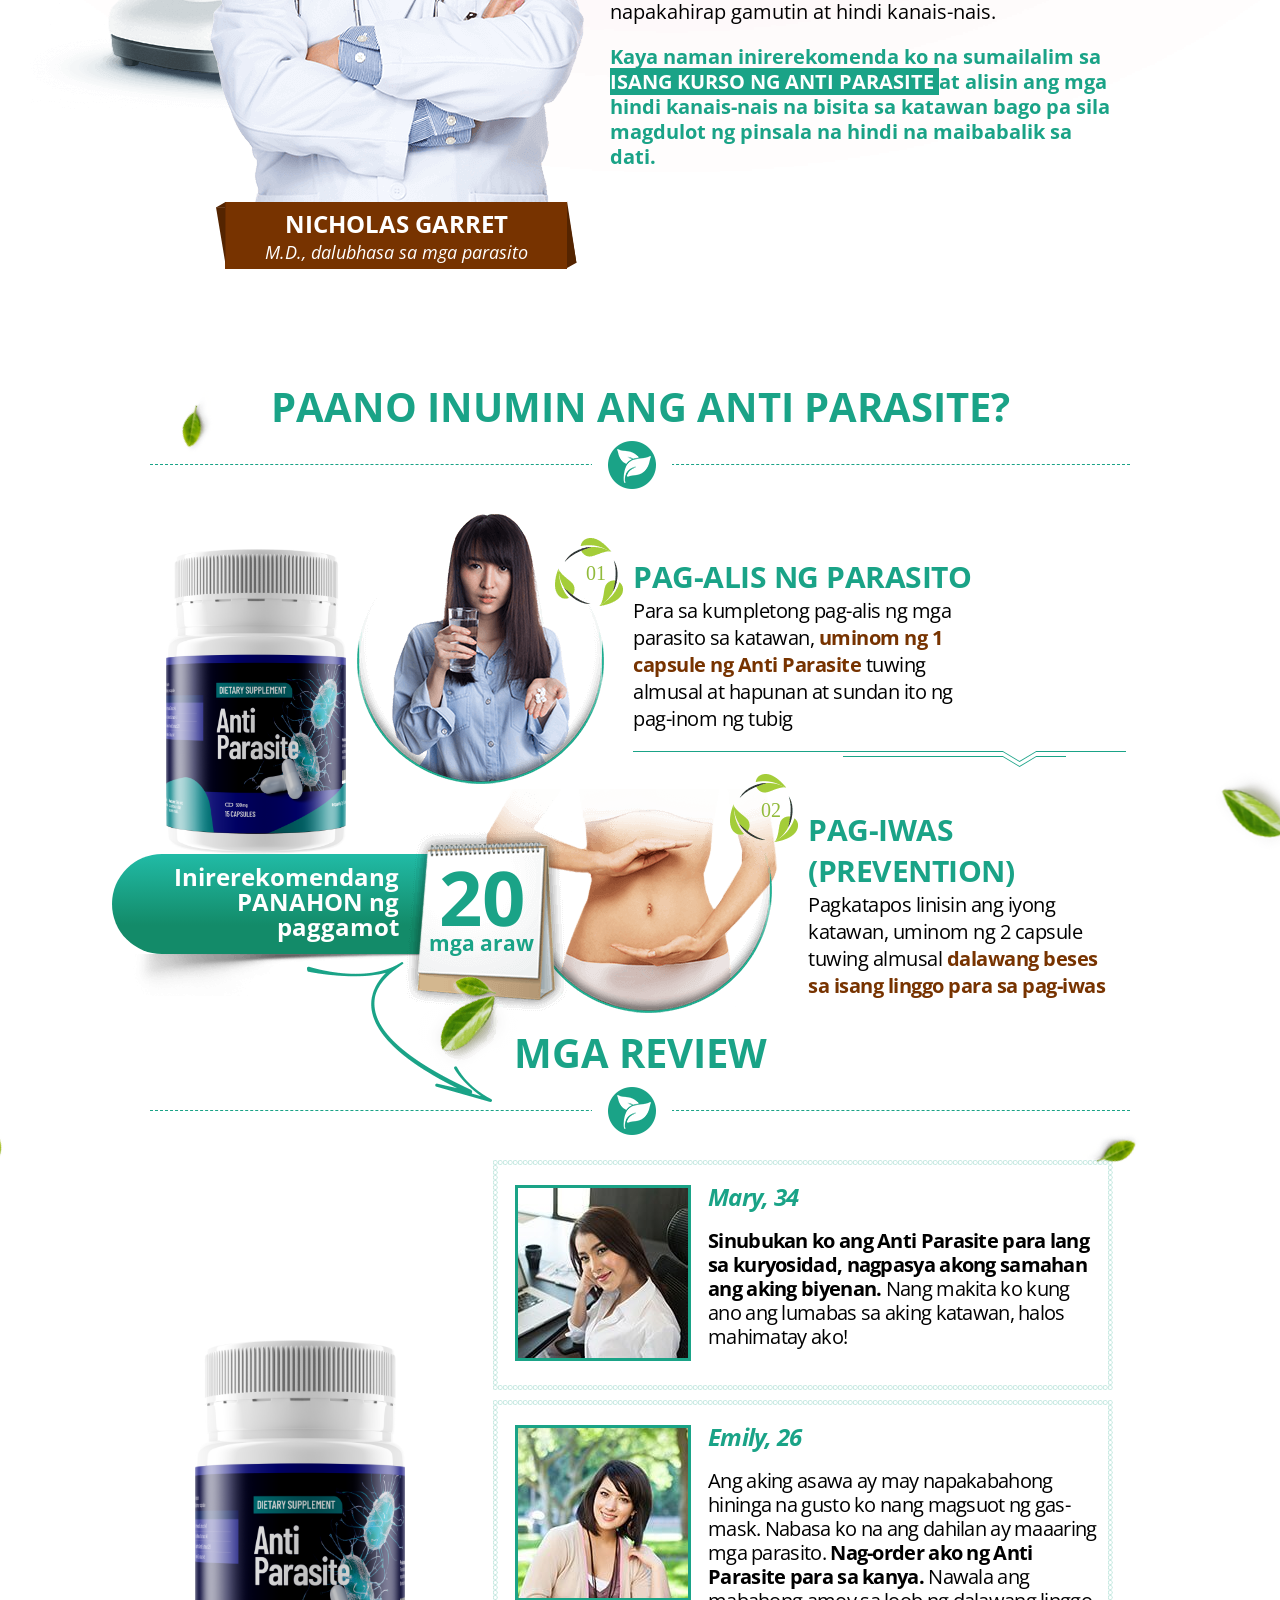
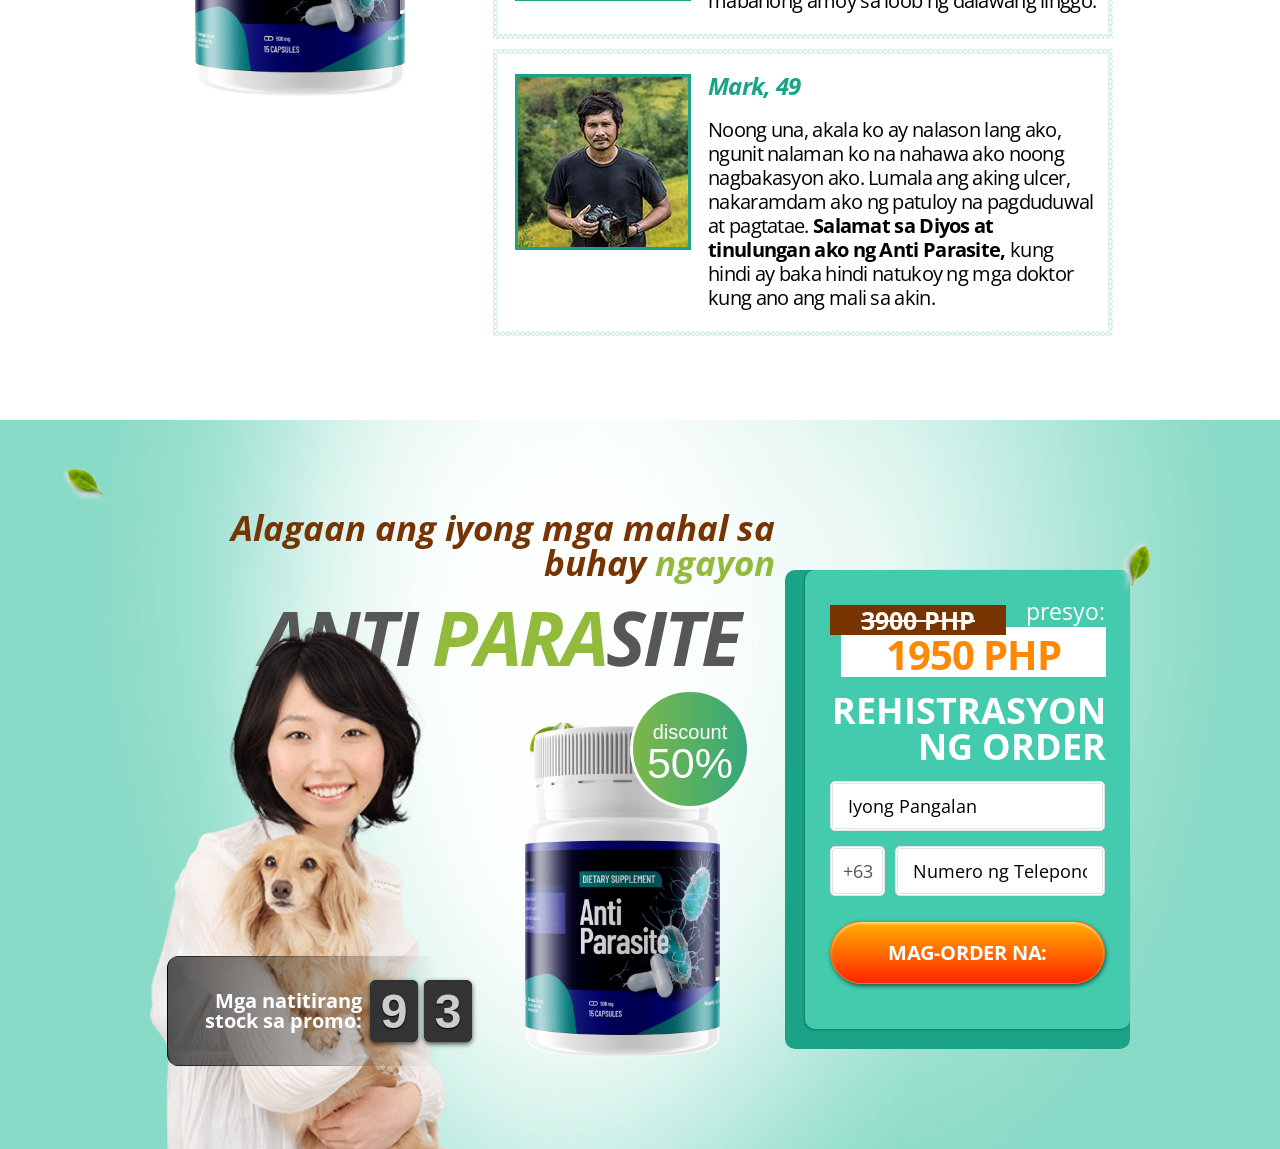
==== commit 329d3078: "Translate to Tagalog and modernize success page with WhatsApp share" ====
--- a/index.html
+++ b/index.html
@@ -35,16 +35,16 @@
                 <div class="left-cell">
                     <div class="slogan">
                         <div>
-                            <p>First - rate <span> antiparasitic </span></p>
+                            <p>Mabisang <span> panlaban sa parasito </span></p>
                         </div>
                     </div>
                     <div class="green_walper">
-                        <p> restores intestinal flora </p>
+                        <p> pinapanumbalik ang flora ng bituka </p>
                     </div>
                     <div class="problems">
-                        <p><span> Eliminates and removes </span> parasites from the body </p>
-                        <p><span> Protects </span> from infection </p>
-                        <p><span> Repairs </span> vessels and tissues </p>
+                        <p><span> Pinapatay at inaalis </span> ang mga parasito sa katawan </p>
+                        <p><span> Pinoprotektahan </span> ka mula sa impeksyon </p>
+                        <p><span> Inaayos </span> ang mga ugat at tisyu </p>
                     </div>
                 </div>
                 <div class="right-cell">
@@ -63,7 +63,7 @@
                                 <span class="new_price al-cost">€</span>
                             </div>
                             <div class="btn_shadow">
-                                <button class="btn toform"> Order now</button>
+                                <button class="btn toform"> Mag-order na</button>
                             </div>
                         </div>
                     </div>
@@ -74,37 +74,37 @@
     <section class="section_two">
         <div class="limit">
             <div class="text">
-                <b>THE PRESENCE OF</b> PARASITES <b>IN THE BODY LEADS TO</b> THE DEVELOPMENT OF CHRONIC
-                <b>DISEASES</b>
+                <b>ANG PAGKAKAROON NG MGA</b> PARASITO <b>SA KATAWAN AY NAGDUDULOT NG</b> MGA KRONIKONG
+                <b>SAKIT</b>
             </div>
         </div>
     </section>
     <section class="section_three">
         <div class="limit">
             <div class="header_three">
-                <span> YOU MAY NOT BE AWARE OF <b>THE DANGER</b> </span>
+                <span> MAARING HINDI MO NALALAMAN ANG <b>PANGANIB</b> </span>
             </div>
             <div class="body_three">
                 <div class="section_three_punkts">
                     <div class="punkts-content">
                         <div class="before">01</div>
-                        <span> PENETRATE INTO THE BODY </span>
+                        <span> PUMAPASOK SA KATAWAN </span>
                     </div>
                     <div class="punkts-content-img image-mob">
                         <div>
                             <div>
                                 <span class="punkt-one"></span>
-                                <p> Allergy </p>
+                                <p> Alerhiya </p>
                             </div>
                             <div>
                                 <span class="punkt-two"></span>
-                                <p><b>Problem</b> skin </p>
+                                <p><b>Problema sa</b> balat </p>
                             </div>
                         </div>
                     </div>
                     <div class="punkts-content">
                         <div class="before">02</div>
-                        <span> SPREAD THROUGH THE BODY </span>
+                        <span> KUMAKALAT SA BUONG KATAWAN </span>
                     </div>
                 </div>
                 <div class="punkts-content-img">
@@ -112,21 +112,21 @@
                         <div>
                             <span class="punkt-one">
                             </span>
-                            <p> Allergy </p>
+                            <p> Alerhiya </p>
                         </div>
                         <div>
                             <span class="punkt-two"></span>
-                            <p><b>Problem</b> skin </p>
+                            <p><b>Problema sa</b> balat </p>
                         </div>
                     </div>
                     <div class="last_div">
                         <div>
                             <span class="punkt-one"></span>
-                            <p> Constant <b>headaches</b></p>
+                            <p> Patuloy na <b>sakit ng ulo</b></p>
                         </div>
                         <div>
                             <span class="punkt-two"></span>
-                            <p><b>Weak</b> immune system </p>
+                            <p><b>Mahinang</b> resistensya </p>
                         </div>
                     </div>
                 </div>
@@ -136,44 +136,44 @@
                     <div class="punkts-content">
                         <div class="before">03
                         </div>
-                        <span> LAY EGGS </span>
+                        <span> NANGINGITLOG </span>
                     </div>
                     <div class="punkts-content-img image-mob">
                         <div>
                             <div>
                                 <span class="punkt-one"></span>
-                                <p> Wind, <b>abdominal distension</b></p>
+                                <p> Kabag, <b>bloated na tiyan</b></p>
                             </div>
                             <div>
                                 <span class="punkt-two"></span>
-                                <p> Constipation </p>
+                                <p> Pagtitibi </p>
                             </div>
                         </div>
                     </div>
                     <div class="punkts-content">
                         <div class="before">04</div>
-                        <span> LEAVE METABOLIC WASTES </span>
+                        <span> NAG-IIWAN NG MGA DUMI </span>
                     </div>
                 </div>
                 <div class="punkts-content-img">
                     <div class="image-web">
                         <div>
                             <span class="punkt-one"></span>
-                            <p> Wind, <b>abdominal distension</b></p>
+                            <p> Kabag, <b>bloated na tiyan</b></p>
                         </div>
                         <div>
                             <span class="punkt-two"></span>
-                            <p> Constipation </p>
+                            <p> Pagtitibi </p>
                         </div>
                     </div>
                     <div class="last_div">
                         <div>
                             <span class="punkt-one"></span>
-                            <p> Irritation </p>
+                            <p> Pagkairita </p>
                         </div>
                         <div>
                             <span class="punkt-two"></span>
-                            <p><b>Depression</b></p>
+                            <p><b>Depresyon</b></p>
                         </div>
                     </div>
                 </div>
@@ -182,18 +182,18 @@
                 <div class="section_three_punkts">
                     <div class="punkts-content">
                         <div class="before">05</div>
-                        <span> FEED </span>
+                        <span> NANGINGINAIN </span>
                     </div>
                 </div>
                 <div class="punkts-content-img">
                     <div>
                         <div>
                             <span class="punkt-one"></span>
-                            <p> undue <b>fatiguability</b></p>
+                            <p> labis na <b>pagkapagod</b></p>
                         </div>
                         <div>
                             <span class="punkt-two"></span>
-                            <p> Problems with weight </p>
+                            <p> Problema sa timbang </p>
                         </div>
                     </div>
                 </div>
@@ -210,7 +210,7 @@
             <div class="green_block-info">
                 <div class="green_block-info-text">
                     <div class="green_lable"></div>
-                    <span> effectively and safely removes all kinds of helminths, larvae and eggs from the body </span>
+                    <span> epektibo at ligtas na inaalis ang lahat ng uri ng bulate, uod, at itlog nito sa katawan </span>
                 </div>
             </div>
         </div>
@@ -218,7 +218,7 @@
     <!-- <section class="section_four">
         <div class="limit">
             <div class="header_four">
-                <span> Only <b>natural</b> components </span>
+                <span> Mga natural na sangkap </span>
             </div>
             <div class="row image-web">
                 <div class="block">
@@ -230,7 +230,7 @@
                             <div class="block-two-circle">
                             </div>
                         </div>
-                        Paralizes helminths and contributes to their desintegration
+                        Pinaparalisa ang mga helminth at tumutulong sa kanilang pagkapira-piraso
                     </div>
                 </div>
                 <div class="block">
@@ -242,7 +242,7 @@
                             <div class="block-two-circle">
                             </div>
                         </div>
-                        Removes toxins and parasites from the body
+                        Inaalis ang mga lason at parasito sa katawan
                     </div>
                 </div>
                 <div class="block">
@@ -254,7 +254,7 @@
                             <div class="block-two-circle">
                             </div>
                         </div>
-                        Heal the damage on mucous membranes inflicted by parasites
+                        Pinapagaling ang pinsala sa mga mucous membrane na dulot ng mga parasito
                     </div>
                 </div>
             </div>
@@ -264,7 +264,7 @@
                     <div class="body_four-block-position">
                         <div class="block_centre">
                         </div>
-                        <p class="green_text"> Paralizes helminths and contributes to their desintegration </p>
+                        <p class="green_text"> Pinaparalisa ang mga helminth at tumutulong sa kanilang pagkapira-piraso </p>
                     </div>
                 </div>
                 <div class="body_four-block">
@@ -272,7 +272,7 @@
                     <div class="body_four-block-position">
                         <div class="block_centre">
                         </div>
-                        <p class="green_text"> Removes toxins and parasites from the body </p>
+                        <p class="green_text"> Inaalis ang mga lason at parasito sa katawan </p>
                     </div>
                 </div>
                 <div class="body_four-block">
@@ -280,13 +280,13 @@
                     <div class="body_four-block-position">
                         <div class="block_centre">
                         </div>
-                        <p class="green_text"> Heal the damage on mucous membranes inflicted by parasites </p>
+                        <p class="green_text"> Pinapagaling ang pinsala sa mga mucous membrane na dulot ng mga parasito </p>
                     </div>
                 </div>
             </div>
             <div class="image-mob green_line">
                 <div class="btn_shadow">
-                    <button class="btn toform"> Order now</button>
+                    <button class="btn toform"> Mag-order na </button>
                 </div>
             </div>
         </div>
@@ -295,10 +295,10 @@
         <div class="limit">
             <div class="header_five">
                 <div class="green_block">
-                    <div> The proportions of medicinal herbs have been elaborated specially for
+                    <div> Ang mga sukat ng mga halamang gamot ay espesyal na binuo para sa
                     </div>
                     <div class="logo">Anti <span>Para</span>site</div>
-                    <p> has maximum effect </p>
+                    <p> upang magkaroon ng pinakamataas na epekto </p>
                 </div>
             </div>
         </div>
@@ -306,7 +306,7 @@
     <section class="section_six">
         <div class="limit">
             <div class="header_six">
-                <span> How Anti Parasite <b>works</b></span>
+                <span> Paano <b>gumagana</b> ang Anti Parasite </span>
             </div>
             <div class="section_six_blocks">
                 <div class="body_six">
@@ -317,7 +317,7 @@
                     <div class="body_six_number image-mob">1
                     </div>
                     <span class="body_six_text">
-                        Astringents of <b>Anti Parasite create</b> a healthy <b>alkaline environment in intestines</b> making it impossible for helminths to live and multiply.
+                        Ang mga astringent ng <b>Anti Parasite ay lumilikha</b> ng malusog na <b>alkaline environment sa bituka</b>, kaya hindi mabuhay at makapangitlog o makadami ang mga bulate.
                     </span>
                 </div>
                 <div class="body_six">
@@ -326,7 +326,7 @@
                     <div class="body_six_number image-web">02</div>
                     <div class="body_six_number image-mob">2</div>
                     <span class="body_six_text">
-                        Herbal mixture stimulates bile outflow <b>thus helping remove</b> parasites, <b>larvae and eggs</b> from intestines.
+                        Ang timpla ng mga halaman ay nagpapasigla sa daloy ng apdo (bile outflow) <b>kaya nakatutulong na maalis</b> ang mga parasito, <b>uod, at itlog nito</b> mula sa bituka.
                     </span>
                 </div>
             </div>
@@ -339,7 +339,7 @@
                     <div class="body_six_number image-mob">3
                     </div>
                     <span class="body_six_text">
-                        <b>Rids</b> the body of parasites and renews intestinal microflora. Healthy digestion <b>promotes immune restoration</b> and <b>solves</b> weight problem.
+                        <b>Nililinis</b> ang katawan mula sa mga parasito at pinapanumbalik ang microflora ng bituka. Ang malusog na pagtunaw <b>ay nagtataguyod ng pagpapanumbalik ng resistensya</b> at <b>lumulutas</b> sa problema sa timbang.
                     </span>
                 </div>
             </div>
@@ -348,7 +348,7 @@
     <section class="section_seven">
         <div class="limit">
             <div class="header_seven">
-                <span><b>Parasites</b> provoke the development of <b>onkological</b> diseases </span>
+                <span>Ang mga <b>parasito</b> ay nagdudulot ng pagkakaroon ng mga sakit na <b>onkologiko (cancer)</b> </span>
             </div>
             <div class="body_seven">
                 <img alt="" class="doctor" src="img/5_doctor.png">
@@ -362,7 +362,7 @@
                         </svg>
                     </div>
                     <div> Nicholas Garret</div>
-                    <div><i> M.D., parasitologist </i></div>
+                    <div><i> M.D., dalubhasa sa mga parasito </i></div>
                     <div class="wrapper">
                         <svg class="header__angle__svg" preserveAspectRatio="none" version="1.1" viewBox="0 0 100 100" xml:space="preserve">
                             <polygon class="first__triangle" points="0,0  92,92.2  0,92.2">
@@ -376,14 +376,14 @@
                     <img alt="" src="img/5_product.png">
                 </div>
                 <div class="body_seven_right_block">
-                    <p> Many don't pay attention to poor health and start to worry only when diagnosed with something serious.
-                        <span> Parasites are not always easy to detect in the body. </span> In 70% of cases they are the reason of cancer, ulcer, heart failures.
+                    <p> Marami ang hindi nagbibigay-pansin sa mahinang kalusugan at nagsisimula lamang mag-alala kapag nasuri na may malubhang karamdaman.
+                        <span> Hindi laging madaling matukoy ang mga parasito sa katawan. </span> Sa 70% ng mga kaso, sila ang dahilan ng cancer, ulcer, at sakit sa puso.
                     </p>
                     <p>
-                        <strong> To become a carrier is easier than to eat a hamburger. </strong> It may be suffice to wash your hands not carefully enough, forget to cleanse a scratch, play with pets. Without proper treatment and prevention the consequences might be very unpleasant and hard to cure.
+                        <strong> Ang maging carrier ay mas madali pa kaysa sa kumain ng hamburger. </strong> Maaaring sapat na ang hindi paghuhugas ng kamay nang maayos, kalimutang linisin ang galos, o makipaglaro sa mga alagang hayop. Kung walang tamang paggamot at pag-iwas, ang mga kahihinatnan ay maaaring maging napakahirap gamutin at hindi kanais-nais.
                     </p>
-                    <p> That's why I recommend to undergo
-                        <span> a course of Anti Parasite </span> and get rid of unwanted guests in the body until they do irreparable harm.
+                    <p> Kaya naman inirerekomenda ko na sumailalim sa
+                        <span> isang kurso ng Anti Parasite </span> at alisin ang mga hindi kanais-nais na bisita sa katawan bago pa sila magdulot ng pinsala na hindi na maibabalik sa dati.
                     </p>
                 </div>
             </div>
@@ -392,13 +392,13 @@
     <section class="section_eight">
         <div class="limit">
             <div class="header_eight">
-                <span> How to take <b>Anti Parasite?</b></span>
+                <span> Paano inumin ang <b>Anti Parasite?</b></span>
             </div>
             <div class="body_eight">
                 <div class="body_eight_left_block image-web">
                     <img alt="" class="product" src="img/5_product.png">
                     <div class="body_eight_green_block">
-                        <span> Recommended <b>period</b> of treatment </span>
+                        <span> Inirerekomendang <b>panahon</b> ng paggamot </span>
                     </div>
                     <div class="calendar_text">
                         <p>20</p>mga araw
@@ -410,9 +410,9 @@
                         <span>01
                         </span>
                         <div>
-                            <p> Elimination </p>
-                            <p> For complete excretion of the parasites from the body
-                                <b>take 1 capsule of Anti Parasite</b> at breakfast and dinner washing it down with water
+                            <p> Pag-alis ng Parasito </p>
+                            <p> Para sa kumpletong pag-alis ng mga parasito sa katawan,
+                                <b>uminom ng 1 capsule ng Anti Parasite</b> tuwing almusal at hapunan at sundan ito ng pag-inom ng tubig
                             </p>
                         </div>
                     </div>
@@ -421,9 +421,9 @@
                         <span>02
                         </span>
                         <div>
-                            <p> Prevention </p>
-                            <p> After cleansing your body take 2 capsules at breakfast
-                                <b>twice per week for prevention</b>
+                            <p> Pag-iwas (Prevention) </p>
+                            <p> Pagkatapos linisin ang iyong katawan, uminom ng 2 capsule tuwing almusal
+                                <b>dalawang beses sa isang linggo para sa pag-iwas</b>
                             </p>
                         </div>
                     </div>
@@ -431,7 +431,7 @@
                 <div class="body_eight_left_block image-mob">
                     <img alt="" class="product" src="img/5_product.png">
                     <div class="body_eight_green_block">
-                        <span> Recommended <b>period</b> of treatment </span>
+                        <span> Inirerekomendang <b>panahon</b> ng paggamot </span>
                     </div>
                     <div class="calendar_text">
                         <p>20</p> mga araw
@@ -443,7 +443,7 @@
     <section class="section_nine">
         <div class="limit">
             <div class="header_eight">
-                <span>Reviews</span>
+                <span>Mga Review</span>
             </div>
             <div class="body_nine">
                 <div class="body_nine_left_block">
@@ -455,8 +455,8 @@
                             <div class="block_ava">
                             </div>
                             <p class="block_name"> Mary, 34 </p>
-                            <p> <strong> I tried Anti Parasite just for fun, decided to support my mother-in-law. </strong>
-                                When I saw what was discharged from my body, I almost fainted! </p>
+                            <p> <strong> Sinubukan ko ang Anti Parasite para lang sa kuryosidad, nagpasya akong samahan ang aking biyenan. </strong>
+                                Nang makita ko kung ano ang lumabas sa aking katawan, halos mahimatay ako! </p>
                         </div>
                     </div>
                     <div class="block_responces">
@@ -464,8 +464,8 @@
                             <div class="block_ava">
                             </div>
                             <p class="block_name"> Emily, 26 </p>
-                            <p> My husband had such a bad breath that I wanted to wear a gas-mask. I read that the reason could be parasites.
-                                <strong> I ordered Anti Parasite for him. </strong> Bad smell disappeared in a couple of weeks.
+                            <p> Ang aking asawa ay may napakabahong hininga na gusto ko nang magsuot ng gas-mask. Nabasa ko na ang dahilan ay maaaring mga parasito.
+                                <strong> Nag-order ako ng Anti Parasite para sa kanya. </strong> Nawala ang mabahong amoy sa loob ng dalawang linggo.
                             </p>
                         </div>
                     </div>
@@ -474,8 +474,8 @@
                             <div class="block_ava">
                             </div>
                             <p class="block_name"> Mark, 49 </p>
-                            <p> At first I thought I had been poisoned, but then it turned out I was infected when I was on vacation. My ulcer became worse, I felt constant sickness and I had diarrhea.
-                                <strong> Thank god Anti Parasite helped me, </strong> otherwise doctors wouldn't have been able to diagnose what was wrong with me.
+                            <p> Noong una, akala ko ay nalason lang ako, ngunit nalaman ko na nahawa ako noong nagbakasyon ako. Lumala ang aking ulcer, nakaramdam ako ng patuloy na pagduduwal at pagtatae.
+                                <strong> Salamat sa Diyos at tinulungan ako ng Anti Parasite, </strong> kung hindi ay baka hindi natukoy ng mga doktor kung ano ang mali sa akin.
                             </p>
                         </div>
                     </div>
@@ -487,8 +487,8 @@
                                 <img alt="" src="img/7_foto1.jpg">
                             </div>
                             <p class="block_name"> Sally, 34 </p>
-                            <p> <strong> I tried Anti Parasite just for fun, decided to support my mother-in-law. </strong>
-                                When I saw what was discharged from my body, I almost fainted! </p>
+                            <p> <strong> Sinubukan ko ang Anti Parasite para lang sa kuryosidad, nagpasya akong samahan ang aking biyenan. </strong>
+                                Nang makita ko kung ano ang lumabas sa aking katawan, halos mahimatay ako! </p>
                         </div>
                     </div>
                     <div class="block_responces reviews_2">
@@ -497,8 +497,8 @@
                                 <img alt="" src="img/7_foto2.jpg">
                             </div>
                             <p class="block_name"> Emily, 26 </p>
-                            <p> My husband had such bad breath that I wanted to wear a gas-mask. I read that the reason could be parasites.
-                                <strong> I ordered Anti Parasite for him. </strong> Bad smell disappeared in a couple of weeks.
+                            <p> Ang aking asawa ay may napakabahong hininga na gusto ko nang magsuot ng gas-mask. Nabasa ko na ang dahilan ay maaaring mga parasito.
+                                <strong> Nag-order ako ng Anti Parasite para sa kanya. </strong> Nawala ang mabahong amoy sa loob ng dalawang linggo.
                             </p>
                         </div>
                     </div>
@@ -508,8 +508,8 @@
                                 <img alt="" src="img/7_foto3.jpg">
                             </div>
                             <p class="block_name"> Mark, 49 </p>
-                            <p> At first I thought I had been poisoned, but then it turned out I was infected when I was on vacation. My ulcer became worse, I felt constant sickness and I had diarrhea.
-                                <strong> Thank god Anti Parasite helped me, </strong> otherwise doctors wouldn't have been able to diagnose what was wrong with me.
+                            <p> Noong una, akala ko ay nalason lang ako, ngunit nalaman ko na nahawa ako noong nagbakasyon ako. Lumala ang aking ulcer, nakaramdam ako ng patuloy na pagduduwal at pagtatae.
+                                <strong> Salamat sa Diyos at tinulungan ako ng Anti Parasite, </strong> kung hindi ay baka hindi natukoy ng mga doktor kung ano ang mali sa akin.
                             </p>
                         </div>
                     </div>
@@ -524,7 +524,7 @@
                     Anti <span>Para</span>site
                 </div>
                 <div class="secton_ten_title_right">
-                    Take care of your loved ones <span> today </span>
+                    Alagaan ang iyong mga mahal sa buhay <span> ngayon </span>
                     <div class="logo image-web">
                         Anti <span>Para</span>site
                     </div>
@@ -545,25 +545,25 @@
                     <div class="form_block_form">
                         <div class="form_background">
                             <div class="praces">
-                                <span class="word_price"> price:
+                                <span class="word_price"> presyo:
                                 </span>
                                 <span class="old_price al-cost-promo">€</span>
                                 <span class="new_price al-cost">€</span>
                             </div>
-                            <span class="form_block_form_title"> order registration </span>
+                            <span class="form_block_form_title"> rehistrasyon ng order </span>
                             <form action="/land/order" class="form al-form" id="order_form" method="POST"><select class="al-country" name="country" style="display:none"></select>
                                 <div class="input-wrapper">
-                                    <input class="custom-input" name="name" placeholder="Your name" type="text" required="true">
+                                    <input class="custom-input" name="name" placeholder="Iyong Pangalan" type="text" required="true">
                                 </div>
                                 <div class="phone-code">
                                     <input class="custom-input" type="text" name="areacode" value="+63" disabled="disabled">
                                     <div class="input-wrapper">
-                                        <input class="custom-input" type="tel" name="phone" id="phone" placeholder="Phone number" required>
+                                        <input class="custom-input" type="tel" name="phone" id="phone" placeholder="Numero ng Telepono" required>
                                         <label for="phone"></label>
                                     </div>
                                 </div>
                                 <div class="btn_shadow">
-                                    <button class="btn js_submit btn_animation" type="submit"> Order now:</button>
+                                    <button class="btn js_submit btn_animation" type="submit"> Mag-order na:</button>
                                 </div>
                             </form>
                         </div>
@@ -575,7 +575,7 @@
                 <div class="section_ten_gradient">
                     <div class="section_ten_bottom">
                         <div class="section_time">
-                            <span> Items left on special: </span>
+                            <span> Mga natitirang stock sa promo: </span>
                             <div class="clock">
                             </div>
                         </div>
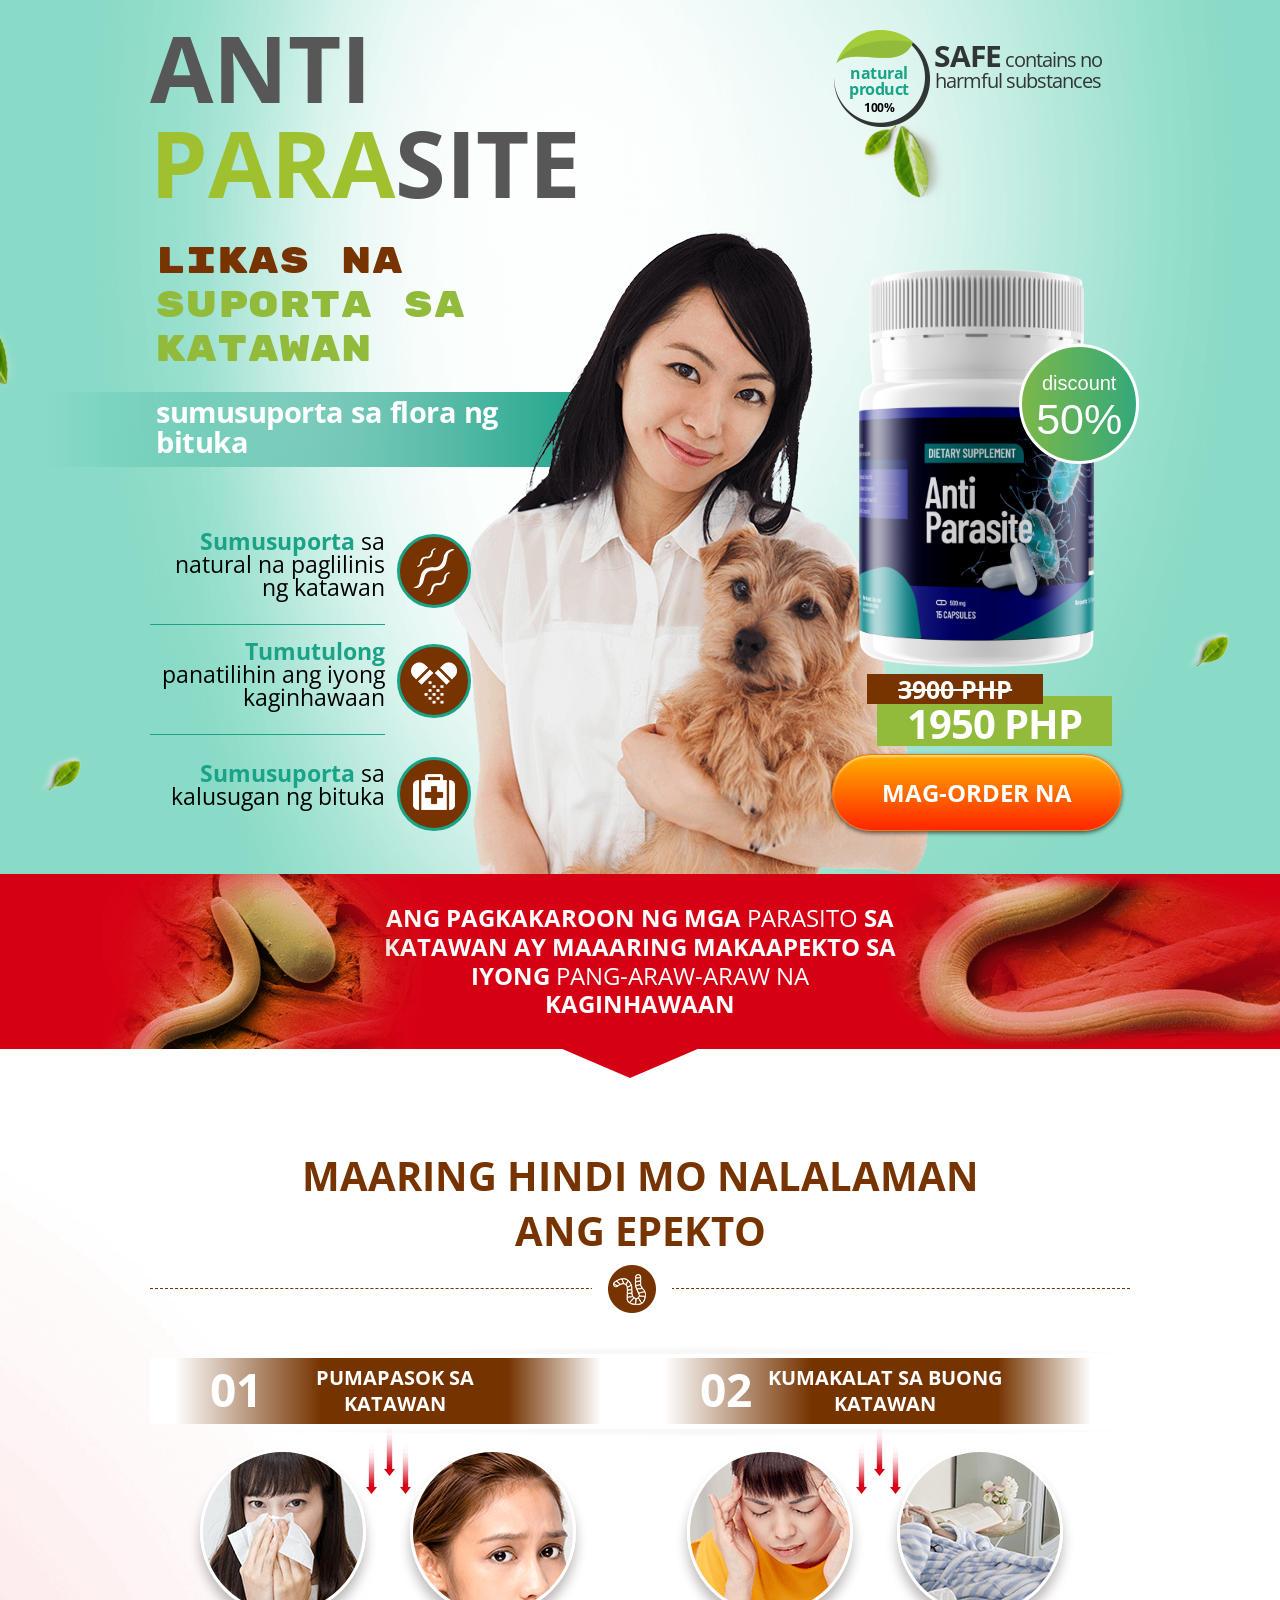
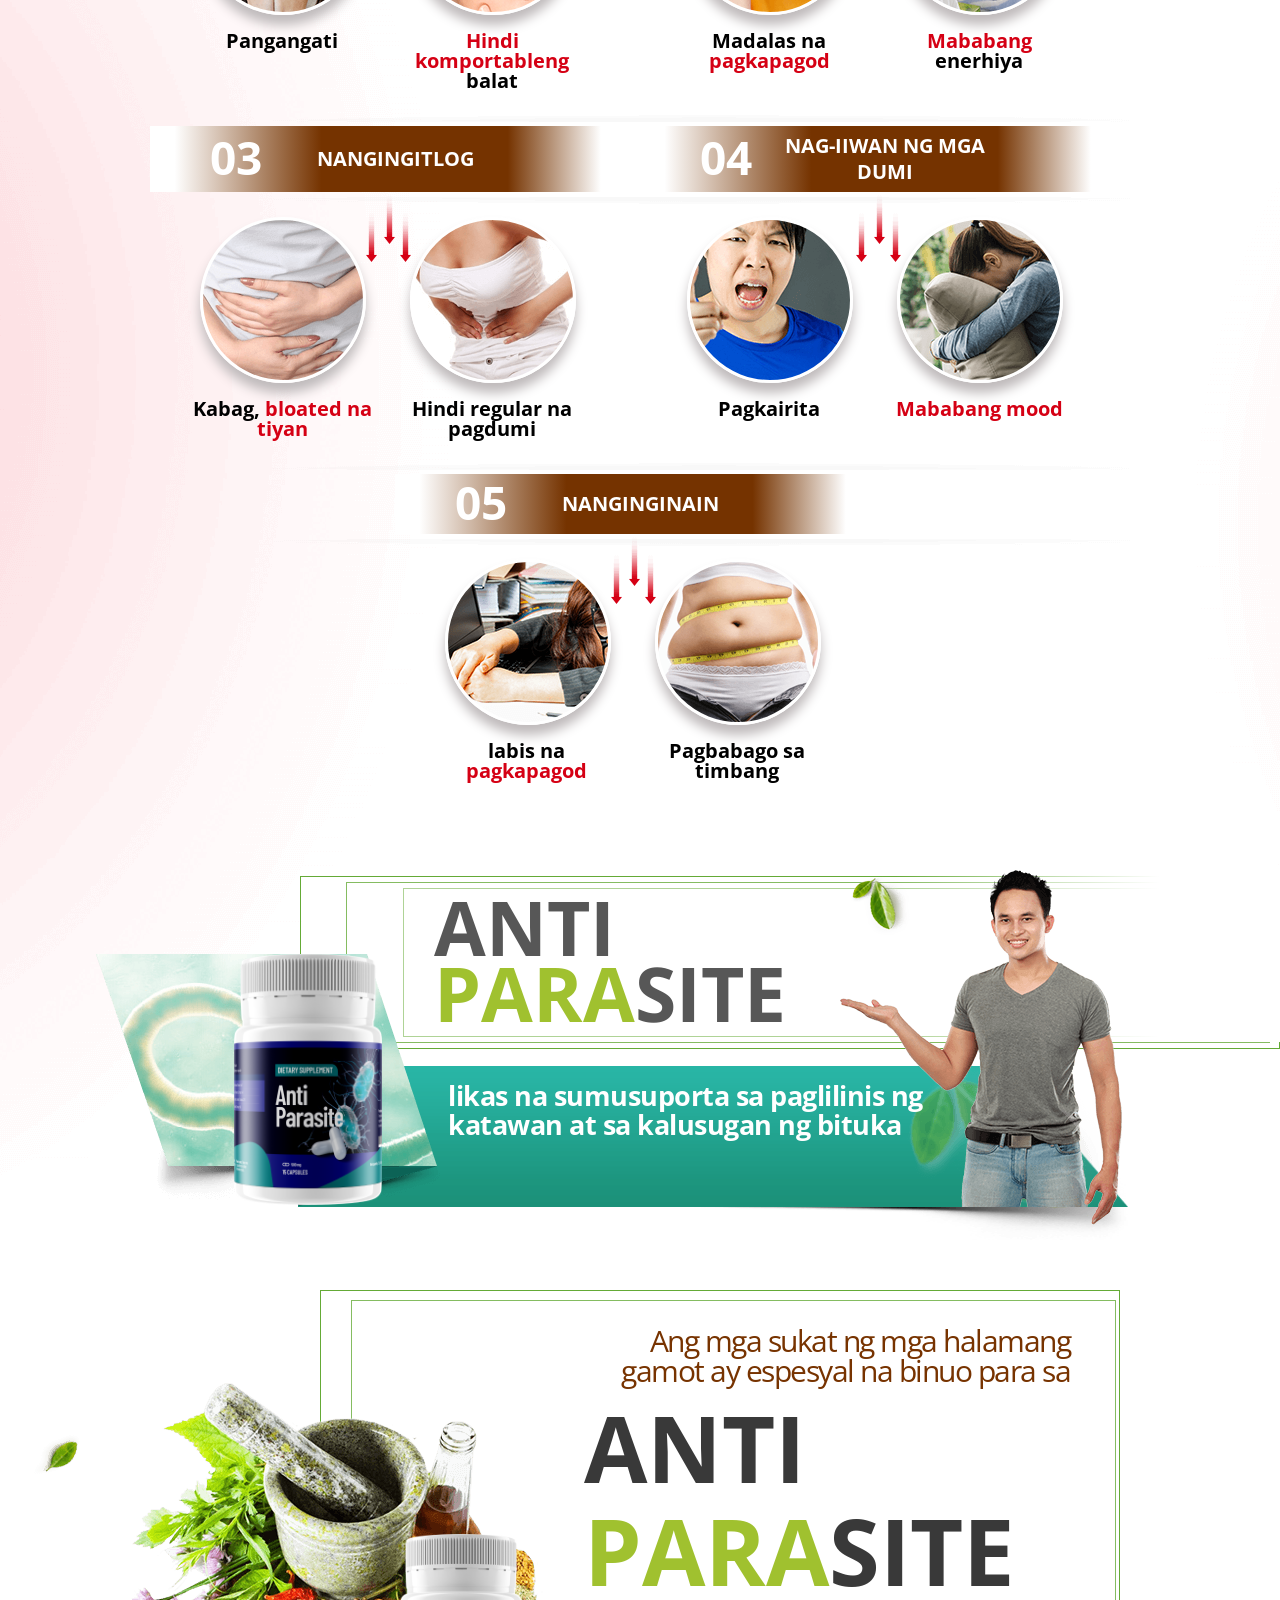
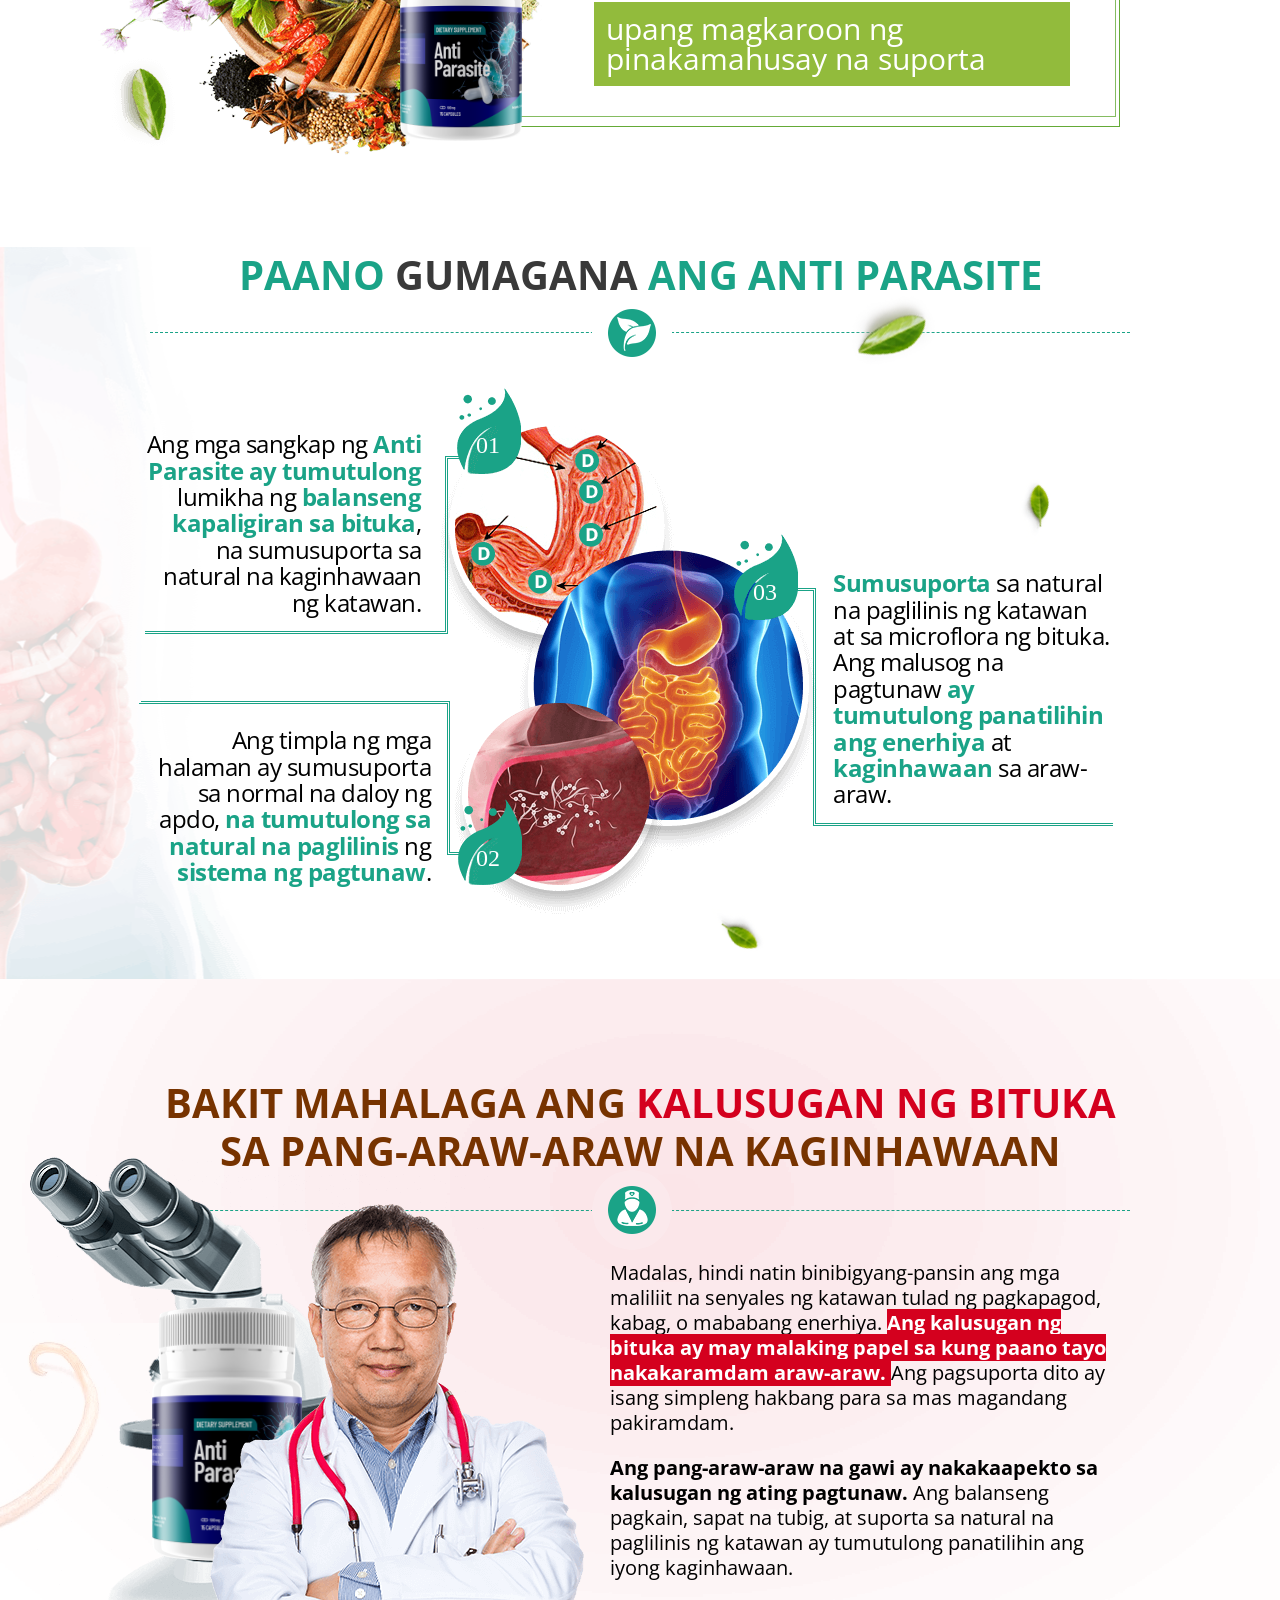
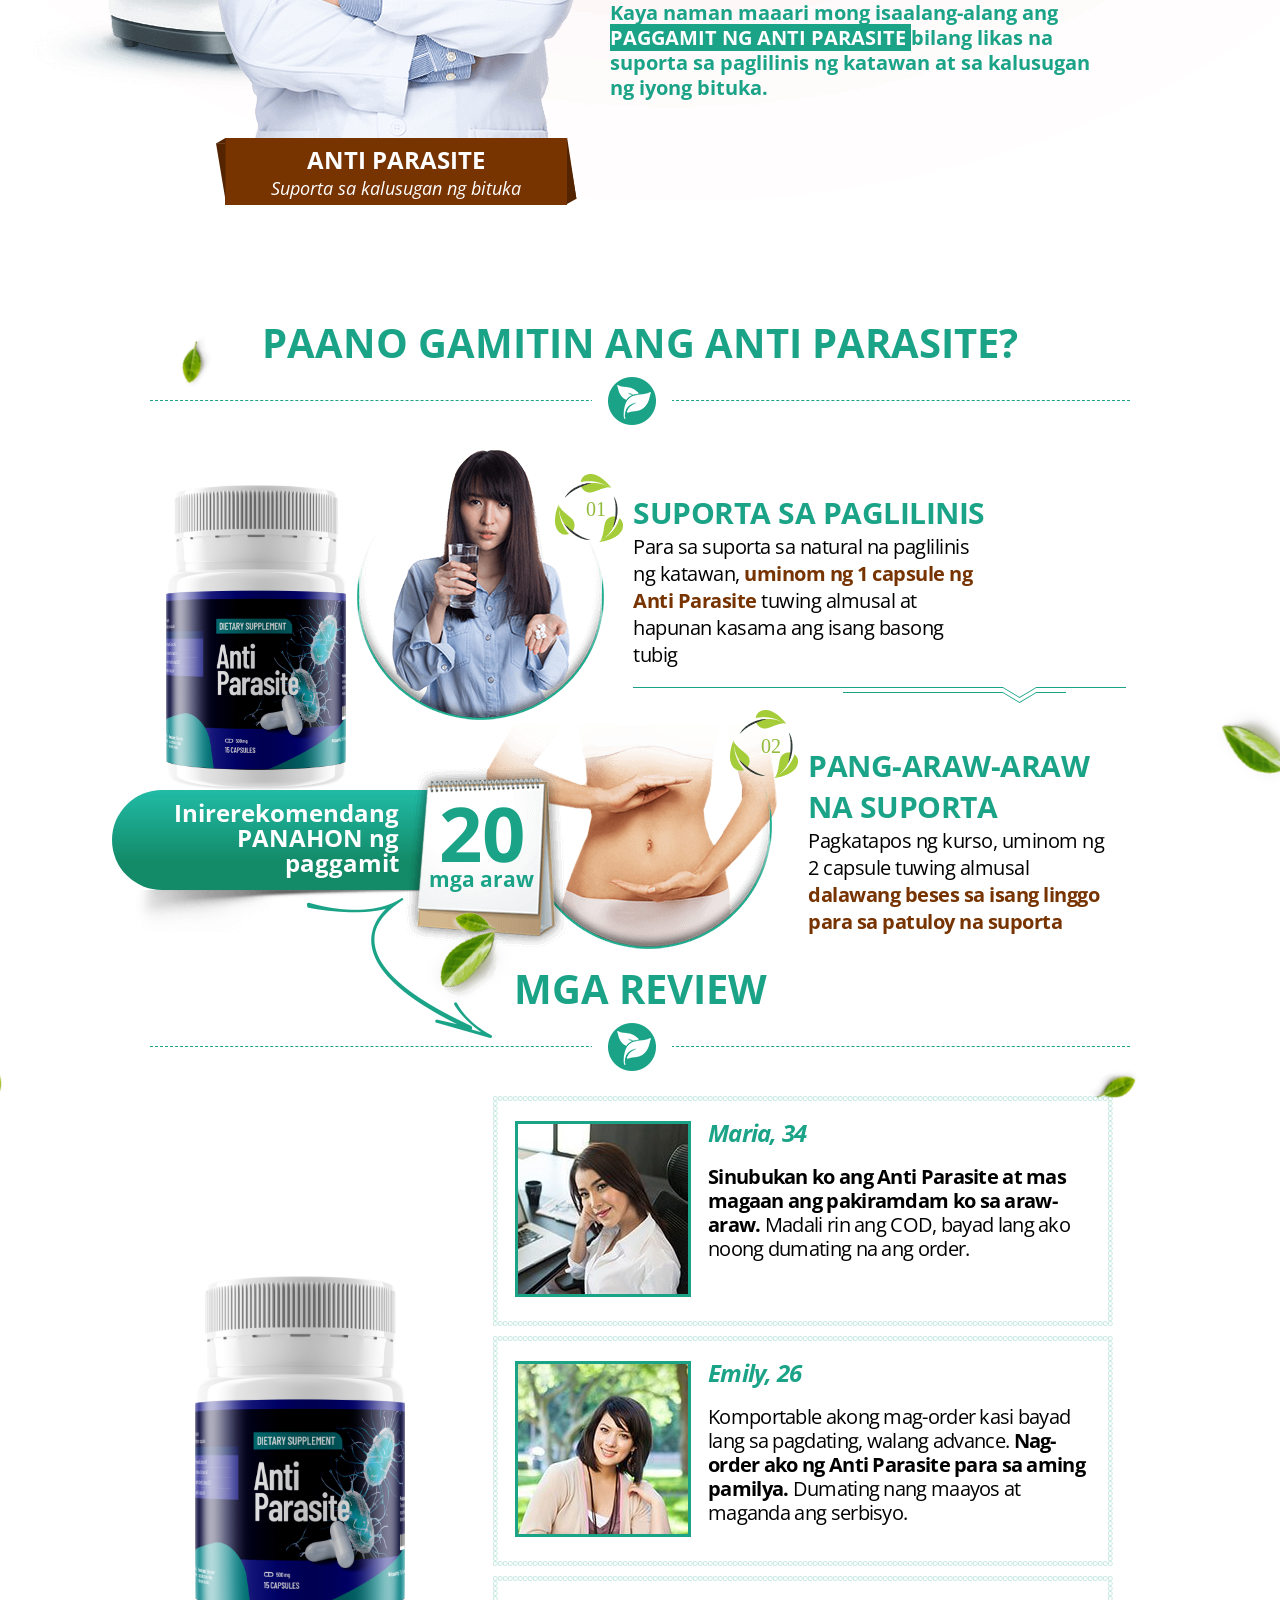
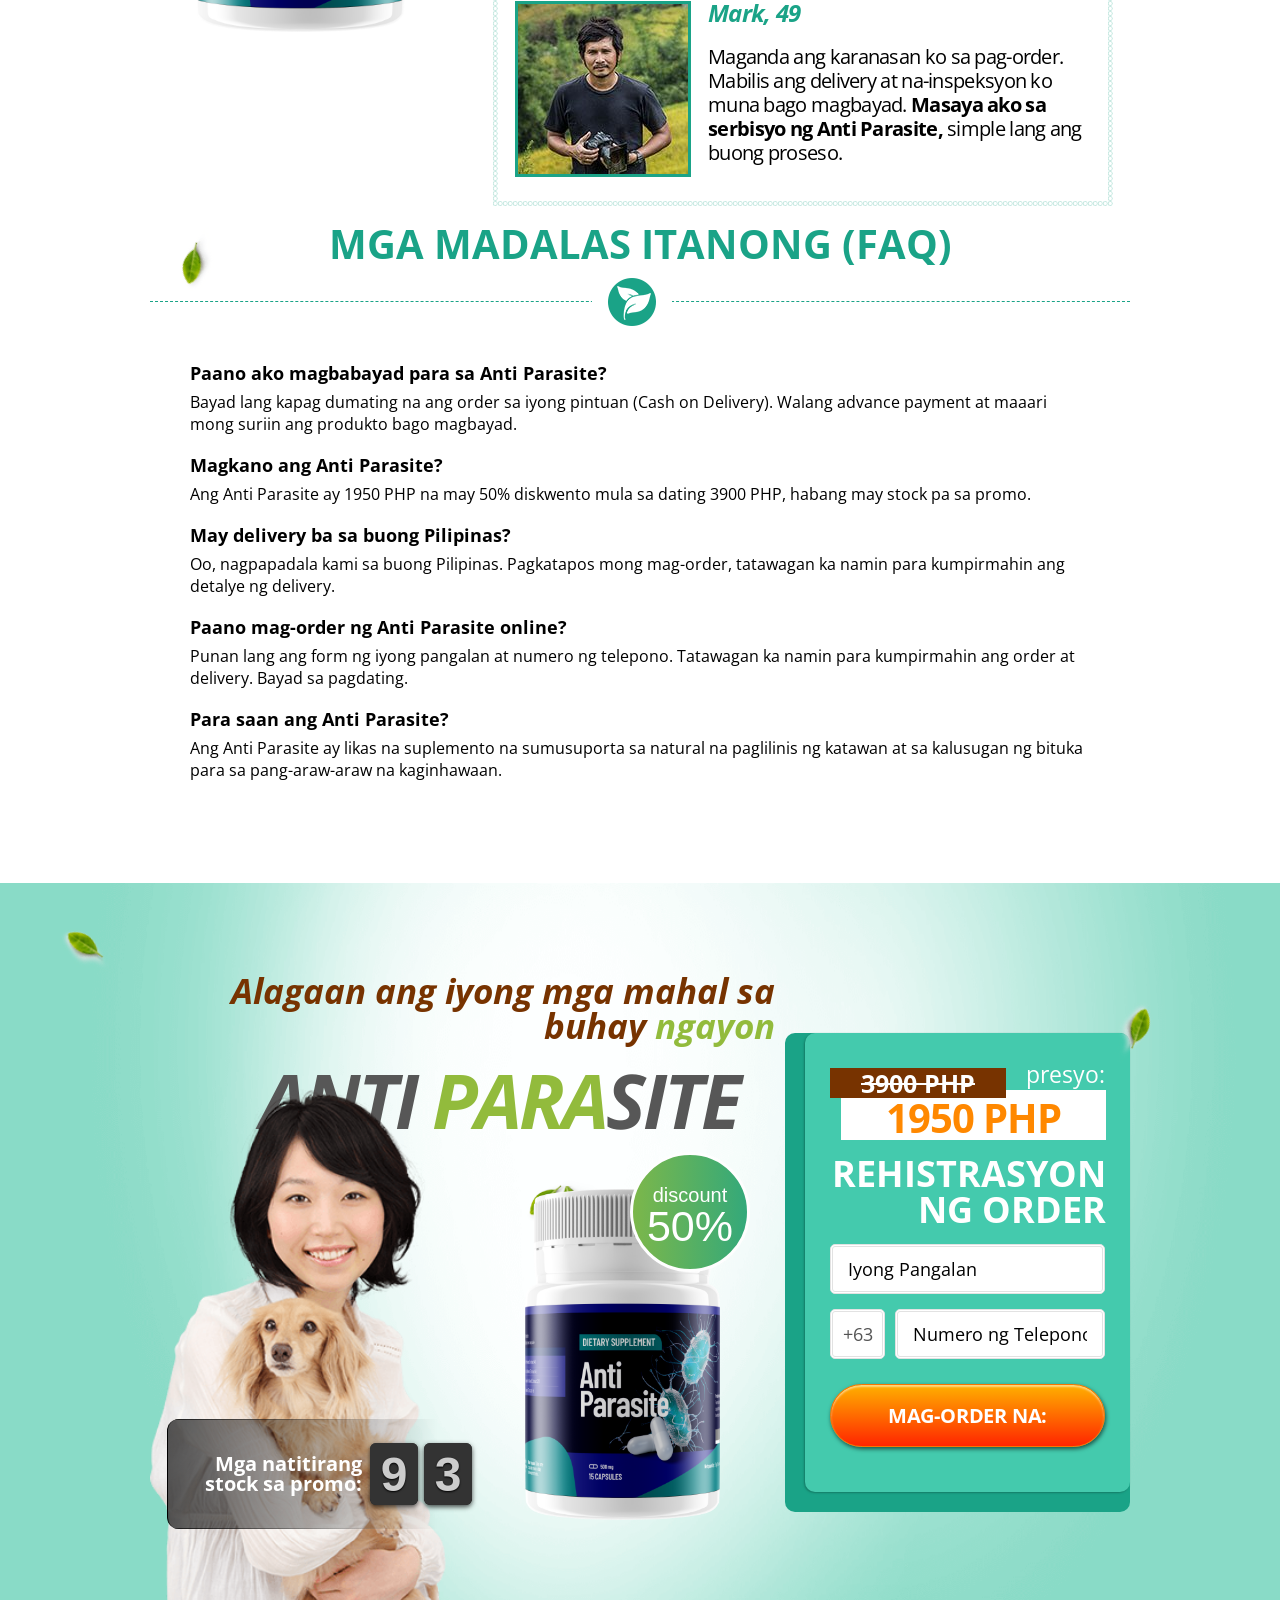
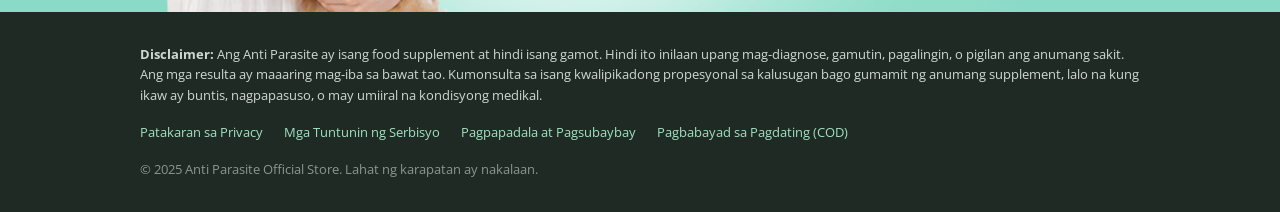
==== commit cffbfdc6: "Update index.html" ====
--- a/index.html
+++ b/index.html
@@ -1,20 +1,177 @@
 <!DOCTYPE html>
-<html>
+<html lang="fil-PH">
 
 <head>
     <meta charset="utf-8">
     <meta content="width=device-width,initial-scale=1" name="viewport">
-    <title> Anti Parasite </title>
+
+    <!-- ===== SEO BASE ===== -->
+    <title>Anti Parasite Philippines | Suporta sa Paglilinis ng Katawan - COD</title>
+    <meta name="description" content="Anti Parasite - likas na suporta sa paglilinis ng katawan. 1950 PHP (-50%). Bayad lang kapag dumating na (COD). Suriin bago magbayad. Mag-order online ngayon.">
+    <meta name="keywords" content="anti parasite, anti parasite philippines, anti parasite COD, anti parasite presyo, panglinis ng katawan, body cleanse philippines, bayad sa pagdating">
+    <meta name="robots" content="index, follow">
+    <meta name="author" content="Anti Parasite Official Store">
+    <link rel="canonical" href="https://antiparasite-ph.vercel.app/">
+
+    <!-- ===== OPEN GRAPH ===== -->
+    <meta property="og:type" content="product">
+    <meta property="og:title" content="Anti Parasite Philippines | Likas na Suporta sa Katawan">
+    <meta property="og:description" content="1950 PHP (-50%). Bayad lang kapag dumating na (COD). Suriin bago magbayad. Mag-order ngayon.">
+    <meta property="og:url" content="https://antiparasite-ph.vercel.app/">
+    <meta property="og:image" content="https://antiparasite-ph.vercel.app/img/5_product.png">
+    <meta property="og:locale" content="fil_PH">
+    <meta property="og:site_name" content="Anti Parasite">
+
+    <!-- ===== TWITTER CARD ===== -->
+    <meta name="twitter:card" content="summary_large_image">
+    <meta name="twitter:title" content="Anti Parasite Philippines - COD">
+    <meta name="twitter:description" content="1950 PHP (-50%). Bayad lang kapag dumating na. Suriin bago magbayad.">
+    <meta name="twitter:image" content="https://antiparasite-ph.vercel.app/img/5_product.png">
+
     <link rel="shortcut icon" href="img/favicon.png" type="image/x-icon">
+
+    <!-- ===== PERFORMANCE ===== -->
     <link rel="preconnect" href="https://fonts.googleapis.com">
     <link rel="preconnect" href="https://fonts.gstatic.com" crossorigin>
+    <link rel="dns-prefetch" href="https://fonts.googleapis.com">
+    <link rel="dns-prefetch" href="https://fonts.gstatic.com">
+    <link rel="preload" as="image" href="img/5_product.png">
+
     <link href="https://fonts.googleapis.com/css?family=Open+Sans:400,700|Rubik+Mono+One" rel="stylesheet">
     <link href="css/style.css" rel="stylesheet">
     <link href="css/flipclock1.css" rel="stylesheet">
     <link href="css/adaptiv.css" rel="stylesheet">
     <link href="css/slick.css" rel="stylesheet">
     <style>.blockRedLine3103 {display: none !important; }</style>
-<script type="text/javascript" src="script_land.js" defer></script></head>
+
+    <!-- ===== SCHEMA MARKUP (JSON-LD @graph) ===== -->
+    <script type="application/ld+json">
+    {
+      "@context": "https://schema.org",
+      "@graph": [
+        {
+          "@type": "Product",
+          "name": "Anti Parasite",
+          "image": "https://antiparasite-ph.vercel.app/img/5_product.png",
+          "description": "Anti Parasite ay likas na suplemento na sumusuporta sa natural na paglilinis ng katawan at sa kalusugan ng bituka. Available sa Pilipinas na may Cash on Delivery.",
+          "brand": {
+            "@type": "Brand",
+            "name": "Anti Parasite"
+          },
+          "offers": {
+            "@type": "Offer",
+            "url": "https://antiparasite-ph.vercel.app/",
+            "priceCurrency": "PHP",
+            "price": "1950",
+            "availability": "https://schema.org/InStock",
+            "itemCondition": "https://schema.org/NewCondition"
+          },
+          "aggregateRating": {
+            "@type": "AggregateRating",
+            "ratingValue": "4.8",
+            "reviewCount": "1283"
+          },
+          "review": [
+            {
+              "@type": "Review",
+              "author": { "@type": "Person", "name": "Maria" },
+              "reviewRating": { "@type": "Rating", "ratingValue": "5", "bestRating": "5" },
+              "reviewBody": "Sinubukan ko ang Anti Parasite at mas magaan ang pakiramdam ko sa araw-araw. Madali ang COD, bayad lang ako noong dumating na."
+            },
+            {
+              "@type": "Review",
+              "author": { "@type": "Person", "name": "Emily" },
+              "reviewRating": { "@type": "Rating", "ratingValue": "5", "bestRating": "5" },
+              "reviewBody": "Komportable akong mag-order kasi bayad sa pagdating. Dumating nang maayos at maganda ang serbisyo."
+            },
+            {
+              "@type": "Review",
+              "author": { "@type": "Person", "name": "Mark" },
+              "reviewRating": { "@type": "Rating", "ratingValue": "4", "bestRating": "5" },
+              "reviewBody": "Maganda ang karanasan ko. Mabilis ang delivery at bayad lang ako pagkatanggap ng produkto."
+            }
+          ]
+        },
+        {
+          "@type": "Organization",
+          "name": "Anti Parasite Official Store",
+          "url": "https://antiparasite-ph.vercel.app/",
+          "logo": "https://antiparasite-ph.vercel.app/img/5_product.png"
+        },
+        {
+          "@type": "WebSite",
+          "name": "Anti Parasite Philippines",
+          "url": "https://antiparasite-ph.vercel.app/",
+          "inLanguage": "fil"
+        },
+        {
+          "@type": "BreadcrumbList",
+          "itemListElement": [
+            {
+              "@type": "ListItem",
+              "position": 1,
+              "name": "Home",
+              "item": "https://antiparasite-ph.vercel.app/"
+            },
+            {
+              "@type": "ListItem",
+              "position": 2,
+              "name": "Anti Parasite",
+              "item": "https://antiparasite-ph.vercel.app/"
+            }
+          ]
+        },
+        {
+          "@type": "FAQPage",
+          "mainEntity": [
+            {
+              "@type": "Question",
+              "name": "Paano ako magbabayad para sa Anti Parasite?",
+              "acceptedAnswer": {
+                "@type": "Answer",
+                "text": "Bayad lang kapag dumating na ang order sa iyong pintuan (Cash on Delivery). Walang advance payment at maaari mong suriin ang produkto bago magbayad."
+              }
+            },
+            {
+              "@type": "Question",
+              "name": "Magkano ang Anti Parasite?",
+              "acceptedAnswer": {
+                "@type": "Answer",
+                "text": "Ang Anti Parasite ay 1950 PHP na may 50% diskwento mula sa dating 3900 PHP, habang may stock pa sa promo."
+              }
+            },
+            {
+              "@type": "Question",
+              "name": "May delivery ba sa buong Pilipinas?",
+              "acceptedAnswer": {
+                "@type": "Answer",
+                "text": "Oo, nagpapadala kami sa buong Pilipinas. Pagkatapos mong mag-order, tatawagan ka namin para kumpirmahin ang detalye ng delivery."
+              }
+            },
+            {
+              "@type": "Question",
+              "name": "Paano mag-order ng Anti Parasite online?",
+              "acceptedAnswer": {
+                "@type": "Answer",
+                "text": "Punan lang ang form ng iyong pangalan at numero ng telepono. Tatawagan ka namin para kumpirmahin ang order at delivery. Bayad sa pagdating."
+              }
+            },
+            {
+              "@type": "Question",
+              "name": "Para saan ang Anti Parasite?",
+              "acceptedAnswer": {
+                "@type": "Answer",
+                "text": "Ang Anti Parasite ay likas na suplemento na sumusuporta sa natural na paglilinis ng katawan at sa kalusugan ng bituka para sa pang-araw-araw na kaginhawaan."
+              }
+            }
+          ]
+        }
+      ]
+    }
+    </script>
+
+    <script type="text/javascript" src="script_land.js" defer></script>
+</head>
 
 <body>
     <section class="section_first">
@@ -35,23 +192,23 @@
                 <div class="left-cell">
                     <div class="slogan">
                         <div>
-                            <p>Mabisang <span> panlaban sa parasito </span></p>
+                            <p>Likas na <span> suporta sa katawan </span></p>
                         </div>
                     </div>
                     <div class="green_walper">
-                        <p> pinapanumbalik ang flora ng bituka </p>
+                        <p> sumusuporta sa flora ng bituka </p>
                     </div>
                     <div class="problems">
-                        <p><span> Pinapatay at inaalis </span> ang mga parasito sa katawan </p>
-                        <p><span> Pinoprotektahan </span> ka mula sa impeksyon </p>
-                        <p><span> Inaayos </span> ang mga ugat at tisyu </p>
+                        <p><span> Sumusuporta </span> sa natural na paglilinis ng katawan </p>
+                        <p><span> Tumutulong </span> panatilihin ang iyong kaginhawaan </p>
+                        <p><span> Sumusuporta </span> sa kalusugan ng bituka </p>
                     </div>
                 </div>
                 <div class="right-cell">
                     <div class="right_wrap_block">
                         <div class="prod_wrap">
-                            <img class="image-web" src="img/5_product.png" width="260" alt="">
-                            <img class="image-mob" src="img/1_product-mob.png" alt="">
+                            <img class="image-web" src="img/5_product.png" width="260" alt="Anti Parasite product">
+                            <img class="image-mob" src="img/1_product-mob.png" alt="Anti Parasite product">
                         </div>
                         <div class="sale">
                             <span> discount </span>
@@ -74,15 +231,15 @@
     <section class="section_two">
         <div class="limit">
             <div class="text">
-                <b>ANG PAGKAKAROON NG MGA</b> PARASITO <b>SA KATAWAN AY NAGDUDULOT NG</b> MGA KRONIKONG
-                <b>SAKIT</b>
+                <b>ANG PAGKAKAROON NG MGA</b> PARASITO <b>SA KATAWAN AY MAAARING MAKAAPEKTO SA IYONG</b> PANG-ARAW-ARAW NA
+                <b>KAGINHAWAAN</b>
             </div>
         </div>
     </section>
     <section class="section_three">
         <div class="limit">
             <div class="header_three">
-                <span> MAARING HINDI MO NALALAMAN ANG <b>PANGANIB</b> </span>
+                <span> MAARING HINDI MO NALALAMAN ANG <b>EPEKTO</b> </span>
             </div>
             <div class="body_three">
                 <div class="section_three_punkts">
@@ -94,11 +251,11 @@
                         <div>
                             <div>
                                 <span class="punkt-one"></span>
-                                <p> Alerhiya </p>
+                                <p> Pangangati </p>
                             </div>
                             <div>
                                 <span class="punkt-two"></span>
-                                <p><b>Problema sa</b> balat </p>
+                                <p><b>Hindi komportableng</b> balat </p>
                             </div>
                         </div>
                     </div>
@@ -112,21 +269,21 @@
                         <div>
                             <span class="punkt-one">
                             </span>
-                            <p> Alerhiya </p>
+                            <p> Pangangati </p>
                         </div>
                         <div>
                             <span class="punkt-two"></span>
-                            <p><b>Problema sa</b> balat </p>
+                            <p><b>Hindi komportableng</b> balat </p>
                         </div>
                     </div>
                     <div class="last_div">
                         <div>
                             <span class="punkt-one"></span>
-                            <p> Patuloy na <b>sakit ng ulo</b></p>
+                            <p> Madalas na <b>pagkapagod</b></p>
                         </div>
                         <div>
                             <span class="punkt-two"></span>
-                            <p><b>Mahinang</b> resistensya </p>
+                            <p><b>Mababang</b> enerhiya </p>
                         </div>
                     </div>
                 </div>
@@ -146,7 +303,7 @@
                             </div>
                             <div>
                                 <span class="punkt-two"></span>
-                                <p> Pagtitibi </p>
+                                <p> Hindi regular na pagdumi </p>
                             </div>
                         </div>
                     </div>
@@ -163,7 +320,7 @@
                         </div>
                         <div>
                             <span class="punkt-two"></span>
-                            <p> Pagtitibi </p>
+                            <p> Hindi regular na pagdumi </p>
                         </div>
                     </div>
                     <div class="last_div">
@@ -173,7 +330,7 @@
                         </div>
                         <div>
                             <span class="punkt-two"></span>
-                            <p><b>Depresyon</b></p>
+                            <p><b>Mababang mood</b></p>
                         </div>
                     </div>
                 </div>
@@ -193,7 +350,7 @@
                         </div>
                         <div>
                             <span class="punkt-two"></span>
-                            <p> Problema sa timbang </p>
+                            <p> Pagbabago sa timbang </p>
                         </div>
                     </div>
                 </div>
@@ -210,87 +367,11 @@
             <div class="green_block-info">
                 <div class="green_block-info-text">
                     <div class="green_lable"></div>
-                    <span> epektibo at ligtas na inaalis ang lahat ng uri ng bulate, uod, at itlog nito sa katawan </span>
-                </div>
-            </div>
-        </div>
-    </section>
-    <!-- <section class="section_four">
-        <div class="limit">
-            <div class="header_four">
-                <span> Mga natural na sangkap </span>
-            </div>
-            <div class="row image-web">
-                <div class="block">
-                    <div class="block-row-one">
-                        Five-petal Tibetan yarrow
-                    </div>
-                    <div class="block-row-two">
-                        <div class="block-row-circle">
-                            <div class="block-two-circle">
-                            </div>
-                        </div>
-                        Pinaparalisa ang mga helminth at tumutulong sa kanilang pagkapira-piraso
-                    </div>
-                </div>
-                <div class="block">
-                    <div class="block-row-one">
-                        Altai centaury
-                    </div>
-                    <div class="block-row-two">
-                        <div class="block-row-circle">
-                            <div class="block-two-circle">
-                            </div>
-                        </div>
-                        Inaalis ang mga lason at parasito sa katawan
-                    </div>
-                </div>
-                <div class="block">
-                    <div class="block-row-one">
-                        Japanese narrow-leaved сloves
-                    </div>
-                    <div class="block-row-two">
-                        <div class="block-row-circle">
-                            <div class="block-two-circle">
-                            </div>
-                        </div>
-                        Pinapagaling ang pinsala sa mga mucous membrane na dulot ng mga parasito
-                    </div>
-                </div>
-            </div>
-            <div class="body_four image-mob">
-                <div class="body_four-block">
-                    <p> Five-petal Tibetan yarrow </p>
-                    <div class="body_four-block-position">
-                        <div class="block_centre">
-                        </div>
-                        <p class="green_text"> Pinaparalisa ang mga helminth at tumutulong sa kanilang pagkapira-piraso </p>
-                    </div>
-                </div>
-                <div class="body_four-block">
-                    <p> Altai centaury </p>
-                    <div class="body_four-block-position">
-                        <div class="block_centre">
-                        </div>
-                        <p class="green_text"> Inaalis ang mga lason at parasito sa katawan </p>
-                    </div>
-                </div>
-                <div class="body_four-block">
-                    <p> Mga dahong-makitid na mga bumbilya </p>
-                    <div class="body_four-block-position">
-                        <div class="block_centre">
-                        </div>
-                        <p class="green_text"> Pinapagaling ang pinsala sa mga mucous membrane na dulot ng mga parasito </p>
-                    </div>
-                </div>
-            </div>
-            <div class="image-mob green_line">
-                <div class="btn_shadow">
-                    <button class="btn toform"> Mag-order na </button>
-                </div>
-            </div>
-        </div>
-    </section> -->
+                    <span> likas na sumusuporta sa paglilinis ng katawan at sa kalusugan ng bituka </span>
+                </div>
+            </div>
+        </div>
+    </section>
     <section class="section_five">
         <div class="limit">
             <div class="header_five">
@@ -298,7 +379,7 @@
                     <div> Ang mga sukat ng mga halamang gamot ay espesyal na binuo para sa
                     </div>
                     <div class="logo">Anti <span>Para</span>site</div>
-                    <p> upang magkaroon ng pinakamataas na epekto </p>
+                    <p> upang magkaroon ng pinakamahusay na suporta </p>
                 </div>
             </div>
         </div>
@@ -310,36 +391,36 @@
             </div>
             <div class="section_six_blocks">
                 <div class="body_six">
-                    <img alt="" class="image-web" src="img/4_img_1.png">
-                    <img alt="" class="image-mob" src="img/4_img_1-mob.png">
+                    <img alt="Hakbang 1" class="image-web" src="img/4_img_1.png">
+                    <img alt="Hakbang 1" class="image-mob" src="img/4_img_1-mob.png">
                     <div class="body_six_number image-web">01
                     </div>
                     <div class="body_six_number image-mob">1
                     </div>
                     <span class="body_six_text">
-                        Ang mga astringent ng <b>Anti Parasite ay lumilikha</b> ng malusog na <b>alkaline environment sa bituka</b>, kaya hindi mabuhay at makapangitlog o makadami ang mga bulate.
+                        Ang mga sangkap ng <b>Anti Parasite ay tumutulong</b> lumikha ng <b>balanseng kapaligiran sa bituka</b>, na sumusuporta sa natural na kaginhawaan ng katawan.
                     </span>
                 </div>
                 <div class="body_six">
-                    <img alt="" class="image-web" src="img/4_img_2.png">
-                    <img alt="" class="image-mob" src="img/4_img_2-mob.png">
+                    <img alt="Hakbang 2" class="image-web" src="img/4_img_2.png">
+                    <img alt="Hakbang 2" class="image-mob" src="img/4_img_2-mob.png">
                     <div class="body_six_number image-web">02</div>
                     <div class="body_six_number image-mob">2</div>
                     <span class="body_six_text">
-                        Ang timpla ng mga halaman ay nagpapasigla sa daloy ng apdo (bile outflow) <b>kaya nakatutulong na maalis</b> ang mga parasito, <b>uod, at itlog nito</b> mula sa bituka.
+                        Ang timpla ng mga halaman ay sumusuporta sa normal na daloy ng apdo, <b>na tumutulong sa natural na paglilinis</b> ng <b>sistema ng pagtunaw</b>.
                     </span>
                 </div>
             </div>
             <div class="last_block">
                 <div class="body_six-right">
-                    <img alt="" class="image-web" src="img/4_img_3.png">
-                    <img alt="" class="image-mob" src="img/4_img_3-mob.png">
+                    <img alt="Hakbang 3" class="image-web" src="img/4_img_3.png">
+                    <img alt="Hakbang 3" class="image-mob" src="img/4_img_3-mob.png">
                     <div class="body_six_number image-web">03
                     </div>
                     <div class="body_six_number image-mob">3
                     </div>
                     <span class="body_six_text">
-                        <b>Nililinis</b> ang katawan mula sa mga parasito at pinapanumbalik ang microflora ng bituka. Ang malusog na pagtunaw <b>ay nagtataguyod ng pagpapanumbalik ng resistensya</b> at <b>lumulutas</b> sa problema sa timbang.
+                        <b>Sumusuporta</b> sa natural na paglilinis ng katawan at sa microflora ng bituka. Ang malusog na pagtunaw <b>ay tumutulong panatilihin ang enerhiya</b> at <b>kaginhawaan</b> sa araw-araw.
                     </span>
                 </div>
             </div>
@@ -348,10 +429,10 @@
     <section class="section_seven">
         <div class="limit">
             <div class="header_seven">
-                <span>Ang mga <b>parasito</b> ay nagdudulot ng pagkakaroon ng mga sakit na <b>onkologiko (cancer)</b> </span>
+                <span>Bakit mahalaga ang <b>kalusugan ng bituka</b> sa pang-araw-araw na kaginhawaan </span>
             </div>
             <div class="body_seven">
-                <img alt="" class="doctor" src="img/5_doctor.png">
+                <img alt="Kalusugan ng bituka" class="doctor" src="img/5_doctor.png">
                 <div class="fio">
                     <div class="wrapper">
                         <svg class="header__angle__svg" preserveAspectRatio="none" version="1.1" viewBox="0 0 100 100" xml:space="preserve">
@@ -361,8 +442,8 @@
                             </polygon>
                         </svg>
                     </div>
-                    <div> Nicholas Garret</div>
-                    <div><i> M.D., dalubhasa sa mga parasito </i></div>
+                    <div> Anti Parasite</div>
+                    <div><i> Suporta sa kalusugan ng bituka </i></div>
                     <div class="wrapper">
                         <svg class="header__angle__svg" preserveAspectRatio="none" version="1.1" viewBox="0 0 100 100" xml:space="preserve">
                             <polygon class="first__triangle" points="0,0  92,92.2  0,92.2">
@@ -373,17 +454,17 @@
                     </div>
                 </div>
                 <div class="body_seven-img">
-                    <img alt="" src="img/5_product.png">
+                    <img alt="Anti Parasite" src="img/5_product.png">
                 </div>
                 <div class="body_seven_right_block">
-                    <p> Marami ang hindi nagbibigay-pansin sa mahinang kalusugan at nagsisimula lamang mag-alala kapag nasuri na may malubhang karamdaman.
-                        <span> Hindi laging madaling matukoy ang mga parasito sa katawan. </span> Sa 70% ng mga kaso, sila ang dahilan ng cancer, ulcer, at sakit sa puso.
+                    <p> Madalas, hindi natin binibigyang-pansin ang mga maliliit na senyales ng katawan tulad ng pagkapagod, kabag, o mababang enerhiya.
+                        <span> Ang kalusugan ng bituka ay may malaking papel sa kung paano tayo nakakaramdam araw-araw. </span> Ang pagsuporta dito ay isang simpleng hakbang para sa mas magandang pakiramdam.
                     </p>
                     <p>
-                        <strong> Ang maging carrier ay mas madali pa kaysa sa kumain ng hamburger. </strong> Maaaring sapat na ang hindi paghuhugas ng kamay nang maayos, kalimutang linisin ang galos, o makipaglaro sa mga alagang hayop. Kung walang tamang paggamot at pag-iwas, ang mga kahihinatnan ay maaaring maging napakahirap gamutin at hindi kanais-nais.
+                        <strong> Ang pang-araw-araw na gawi ay nakakaapekto sa kalusugan ng ating pagtunaw. </strong> Ang balanseng pagkain, sapat na tubig, at suporta sa natural na paglilinis ng katawan ay tumutulong panatilihin ang iyong kaginhawaan.
                     </p>
-                    <p> Kaya naman inirerekomenda ko na sumailalim sa
-                        <span> isang kurso ng Anti Parasite </span> at alisin ang mga hindi kanais-nais na bisita sa katawan bago pa sila magdulot ng pinsala na hindi na maibabalik sa dati.
+                    <p> Kaya naman maaari mong isaalang-alang ang
+                        <span> paggamit ng Anti Parasite </span> bilang likas na suporta sa paglilinis ng katawan at sa kalusugan ng iyong bituka.
                     </p>
                 </div>
             </div>
@@ -392,13 +473,13 @@
     <section class="section_eight">
         <div class="limit">
             <div class="header_eight">
-                <span> Paano inumin ang <b>Anti Parasite?</b></span>
+                <span> Paano gamitin ang <b>Anti Parasite?</b></span>
             </div>
             <div class="body_eight">
                 <div class="body_eight_left_block image-web">
-                    <img alt="" class="product" src="img/5_product.png">
+                    <img alt="Anti Parasite" class="product" src="img/5_product.png">
                     <div class="body_eight_green_block">
-                        <span> Inirerekomendang <b>panahon</b> ng paggamot </span>
+                        <span> Inirerekomendang <b>panahon</b> ng paggamit </span>
                     </div>
                     <div class="calendar_text">
                         <p>20</p>mga araw
@@ -406,32 +487,32 @@
                 </div>
                 <div class="body_eight_right_block">
                     <div class="section_eight_wrap_box">
-                        <img alt="" class="image-web" src="img/6_foto_1.png">
+                        <img alt="Hakbang 1" class="image-web" src="img/6_foto_1.png">
                         <span>01
                         </span>
                         <div>
-                            <p> Pag-alis ng Parasito </p>
-                            <p> Para sa kumpletong pag-alis ng mga parasito sa katawan,
-                                <b>uminom ng 1 capsule ng Anti Parasite</b> tuwing almusal at hapunan at sundan ito ng pag-inom ng tubig
+                            <p> Suporta sa Paglilinis </p>
+                            <p> Para sa suporta sa natural na paglilinis ng katawan,
+                                <b>uminom ng 1 capsule ng Anti Parasite</b> tuwing almusal at hapunan kasama ang isang basong tubig
                             </p>
                         </div>
                     </div>
                     <div class="section_eight_wrap_box">
-                        <img alt="" class="image-web" src="img/6_foto_2.png">
+                        <img alt="Hakbang 2" class="image-web" src="img/6_foto_2.png">
                         <span>02
                         </span>
                         <div>
-                            <p> Pag-iwas (Prevention) </p>
-                            <p> Pagkatapos linisin ang iyong katawan, uminom ng 2 capsule tuwing almusal
-                                <b>dalawang beses sa isang linggo para sa pag-iwas</b>
+                            <p> Pang-araw-araw na Suporta </p>
+                            <p> Pagkatapos ng kurso, uminom ng 2 capsule tuwing almusal
+                                <b>dalawang beses sa isang linggo para sa patuloy na suporta</b>
                             </p>
                         </div>
                     </div>
                 </div>
                 <div class="body_eight_left_block image-mob">
-                    <img alt="" class="product" src="img/5_product.png">
+                    <img alt="Anti Parasite" class="product" src="img/5_product.png">
                     <div class="body_eight_green_block">
-                        <span> Inirerekomendang <b>panahon</b> ng paggamot </span>
+                        <span> Inirerekomendang <b>panahon</b> ng paggamit </span>
                     </div>
                     <div class="calendar_text">
                         <p>20</p> mga araw
@@ -447,16 +528,16 @@
             </div>
             <div class="body_nine">
                 <div class="body_nine_left_block">
-                    <img alt="" class="product" src="img/5_product.png">
+                    <img alt="Anti Parasite" class="product" src="img/5_product.png">
                 </div>
                 <div class="body_nine_right_block image-web">
                     <div class="block_responces">
                         <div class="block_responces_background">
                             <div class="block_ava">
                             </div>
-                            <p class="block_name"> Mary, 34 </p>
-                            <p> <strong> Sinubukan ko ang Anti Parasite para lang sa kuryosidad, nagpasya akong samahan ang aking biyenan. </strong>
-                                Nang makita ko kung ano ang lumabas sa aking katawan, halos mahimatay ako! </p>
+                            <p class="block_name"> Maria, 34 </p>
+                            <p> <strong> Sinubukan ko ang Anti Parasite at mas magaan ang pakiramdam ko sa araw-araw. </strong>
+                                Madali rin ang COD, bayad lang ako noong dumating na ang order. </p>
                         </div>
                     </div>
                     <div class="block_responces">
@@ -464,8 +545,8 @@
                             <div class="block_ava">
                             </div>
                             <p class="block_name"> Emily, 26 </p>
-                            <p> Ang aking asawa ay may napakabahong hininga na gusto ko nang magsuot ng gas-mask. Nabasa ko na ang dahilan ay maaaring mga parasito.
-                                <strong> Nag-order ako ng Anti Parasite para sa kanya. </strong> Nawala ang mabahong amoy sa loob ng dalawang linggo.
+                            <p> Komportable akong mag-order kasi bayad lang sa pagdating, walang advance.
+                                <strong> Nag-order ako ng Anti Parasite para sa aming pamilya. </strong> Dumating nang maayos at maganda ang serbisyo.
                             </p>
                         </div>
                     </div>
@@ -474,8 +555,8 @@
                             <div class="block_ava">
                             </div>
                             <p class="block_name"> Mark, 49 </p>
-                            <p> Noong una, akala ko ay nalason lang ako, ngunit nalaman ko na nahawa ako noong nagbakasyon ako. Lumala ang aking ulcer, nakaramdam ako ng patuloy na pagduduwal at pagtatae.
-                                <strong> Salamat sa Diyos at tinulungan ako ng Anti Parasite, </strong> kung hindi ay baka hindi natukoy ng mga doktor kung ano ang mali sa akin.
+                            <p> Maganda ang karanasan ko sa pag-order. Mabilis ang delivery at na-inspeksyon ko muna bago magbayad.
+                                <strong> Masaya ako sa serbisyo ng Anti Parasite, </strong> simple lang ang buong proseso.
                             </p>
                         </div>
                     </div>
@@ -484,32 +565,32 @@
                     <div class="block_responces reviews_1">
                         <div class="block_responces_background">
                             <div class="block_ava">
-                                <img alt="" src="img/7_foto1.jpg">
-                            </div>
-                            <p class="block_name"> Sally, 34 </p>
-                            <p> <strong> Sinubukan ko ang Anti Parasite para lang sa kuryosidad, nagpasya akong samahan ang aking biyenan. </strong>
-                                Nang makita ko kung ano ang lumabas sa aking katawan, halos mahimatay ako! </p>
+                                <img alt="Maria" src="img/7_foto1.jpg">
+                            </div>
+                            <p class="block_name"> Maria, 34 </p>
+                            <p> <strong> Sinubukan ko ang Anti Parasite at mas magaan ang pakiramdam ko sa araw-araw. </strong>
+                                Madali rin ang COD, bayad lang ako noong dumating na ang order. </p>
                         </div>
                     </div>
                     <div class="block_responces reviews_2">
                         <div class="block_responces_background">
                             <div class="block_ava">
-                                <img alt="" src="img/7_foto2.jpg">
+                                <img alt="Emily" src="img/7_foto2.jpg">
                             </div>
                             <p class="block_name"> Emily, 26 </p>
-                            <p> Ang aking asawa ay may napakabahong hininga na gusto ko nang magsuot ng gas-mask. Nabasa ko na ang dahilan ay maaaring mga parasito.
-                                <strong> Nag-order ako ng Anti Parasite para sa kanya. </strong> Nawala ang mabahong amoy sa loob ng dalawang linggo.
+                            <p> Komportable akong mag-order kasi bayad lang sa pagdating, walang advance.
+                                <strong> Nag-order ako ng Anti Parasite para sa aming pamilya. </strong> Dumating nang maayos at maganda ang serbisyo.
                             </p>
                         </div>
                     </div>
                     <div class="block_responces reviews_3">
                         <div class="block_responces_background">
                             <div class="block_ava">
-                                <img alt="" src="img/7_foto3.jpg">
+                                <img alt="Mark" src="img/7_foto3.jpg">
                             </div>
                             <p class="block_name"> Mark, 49 </p>
-                            <p> Noong una, akala ko ay nalason lang ako, ngunit nalaman ko na nahawa ako noong nagbakasyon ako. Lumala ang aking ulcer, nakaramdam ako ng patuloy na pagduduwal at pagtatae.
-                                <strong> Salamat sa Diyos at tinulungan ako ng Anti Parasite, </strong> kung hindi ay baka hindi natukoy ng mga doktor kung ano ang mali sa akin.
+                            <p> Maganda ang karanasan ko sa pag-order. Mabilis ang delivery at na-inspeksyon ko muna bago magbayad.
+                                <strong> Masaya ako sa serbisyo ng Anti Parasite, </strong> simple lang ang buong proseso.
                             </p>
                         </div>
                     </div>
@@ -517,6 +598,38 @@
             </div>
         </div>
     </section>
+
+    <!-- ===== AEO FAQ (100% identical sa Schema FAQPage) ===== -->
+    <section class="section_faq">
+        <div class="limit">
+            <div class="header_eight">
+                <span>Mga Madalas Itanong (FAQ)</span>
+            </div>
+            <div class="faq_body" style="max-width:900px;margin:0 auto;padding:10px 16px;">
+                <div class="faq_item" style="margin-bottom:18px;">
+                    <h3 style="margin:0 0 6px;font-size:18px;">Paano ako magbabayad para sa Anti Parasite?</h3>
+                    <p style="margin:0;">Bayad lang kapag dumating na ang order sa iyong pintuan (Cash on Delivery). Walang advance payment at maaari mong suriin ang produkto bago magbayad.</p>
+                </div>
+                <div class="faq_item" style="margin-bottom:18px;">
+                    <h3 style="margin:0 0 6px;font-size:18px;">Magkano ang Anti Parasite?</h3>
+                    <p style="margin:0;">Ang Anti Parasite ay 1950 PHP na may 50% diskwento mula sa dating 3900 PHP, habang may stock pa sa promo.</p>
+                </div>
+                <div class="faq_item" style="margin-bottom:18px;">
+                    <h3 style="margin:0 0 6px;font-size:18px;">May delivery ba sa buong Pilipinas?</h3>
+                    <p style="margin:0;">Oo, nagpapadala kami sa buong Pilipinas. Pagkatapos mong mag-order, tatawagan ka namin para kumpirmahin ang detalye ng delivery.</p>
+                </div>
+                <div class="faq_item" style="margin-bottom:18px;">
+                    <h3 style="margin:0 0 6px;font-size:18px;">Paano mag-order ng Anti Parasite online?</h3>
+                    <p style="margin:0;">Punan lang ang form ng iyong pangalan at numero ng telepono. Tatawagan ka namin para kumpirmahin ang order at delivery. Bayad sa pagdating.</p>
+                </div>
+                <div class="faq_item" style="margin-bottom:18px;">
+                    <h3 style="margin:0 0 6px;font-size:18px;">Para saan ang Anti Parasite?</h3>
+                    <p style="margin:0;">Ang Anti Parasite ay likas na suplemento na sumusuporta sa natural na paglilinis ng katawan at sa kalusugan ng bituka para sa pang-araw-araw na kaginhawaan.</p>
+                </div>
+            </div>
+        </div>
+    </section>
+
     <section class="secton_ten">
         <div class="limit">
             <div class="header_ten">
@@ -533,8 +646,8 @@
             <div class="content_ten">
                 <div class="form_block">
                     <div class="form_block_img">
-                        <img class="image-web" src="img/5_product.png" alt="">
-                        <img class="image-mob" src="img/1_product-mob.png" alt="">
+                        <img class="image-web" src="img/5_product.png" alt="Anti Parasite">
+                        <img class="image-mob" src="img/1_product-mob.png" alt="Anti Parasite">
                     </div>
                     <div class="sale">
                         <span> discount
@@ -570,7 +683,7 @@
                     </div>
                 </div>
                 <div class="section_fourteen_bg_girl">
-                    <img src="img/8_foto.png" alt="">
+                    <img src="img/8_foto.png" alt="Anti Parasite">
                 </div>
                 <div class="section_ten_gradient">
                     <div class="section_ten_bottom">
@@ -584,6 +697,23 @@
             </div>
         </div>
     </section>
+
+    <!-- ===== COMPLIANCE FOOTER (E-E-A-T) ===== -->
+    <footer style="background:#1f2a24;color:#cfd8d2;padding:32px 16px;font-size:13px;line-height:1.6;">
+        <div style="max-width:1000px;margin:0 auto;">
+            <p style="margin:0 0 16px;">
+                <strong>Disclaimer:</strong> Ang Anti Parasite ay isang food supplement at hindi isang gamot. Hindi ito inilaan upang mag-diagnose, gamutin, pagalingin, o pigilan ang anumang sakit. Ang mga resulta ay maaaring mag-iba sa bawat tao. Kumonsulta sa isang kwalipikadong propesyonal sa kalusugan bago gumamit ng anumang supplement, lalo na kung ikaw ay buntis, nagpapasuso, o may umiiral na kondisyong medikal.
+            </p>
+            <nav style="margin:16px 0;">
+                <a href="privacy-policy.html" style="color:#9fe3c0;margin-right:18px;text-decoration:none;">Patakaran sa Privacy</a>
+                <a href="terms.html" style="color:#9fe3c0;margin-right:18px;text-decoration:none;">Mga Tuntunin ng Serbisyo</a>
+                <a href="shipping.html" style="color:#9fe3c0;margin-right:18px;text-decoration:none;">Pagpapadala at Pagsubaybay</a>
+                <a href="cod-payment.html" style="color:#9fe3c0;text-decoration:none;">Pagbabayad sa Pagdating (COD)</a>
+            </nav>
+            <p style="margin:8px 0 0;color:#8a968f;">© 2025 Anti Parasite Official Store. Lahat ng karapatan ay nakalaan.</p>
+        </div>
+    </footer>
+
     <script src="js/jquery.js"></script>
     <script defer="" src="js/flipclock.js"></script>
     <script defer="" src="js/slick.js"></script>
@@ -591,4 +721,4 @@
     <script src="/tl-validator.js?country=ph&lang=en&label=false"></script>
 </body>
 
-</html> +</html>
